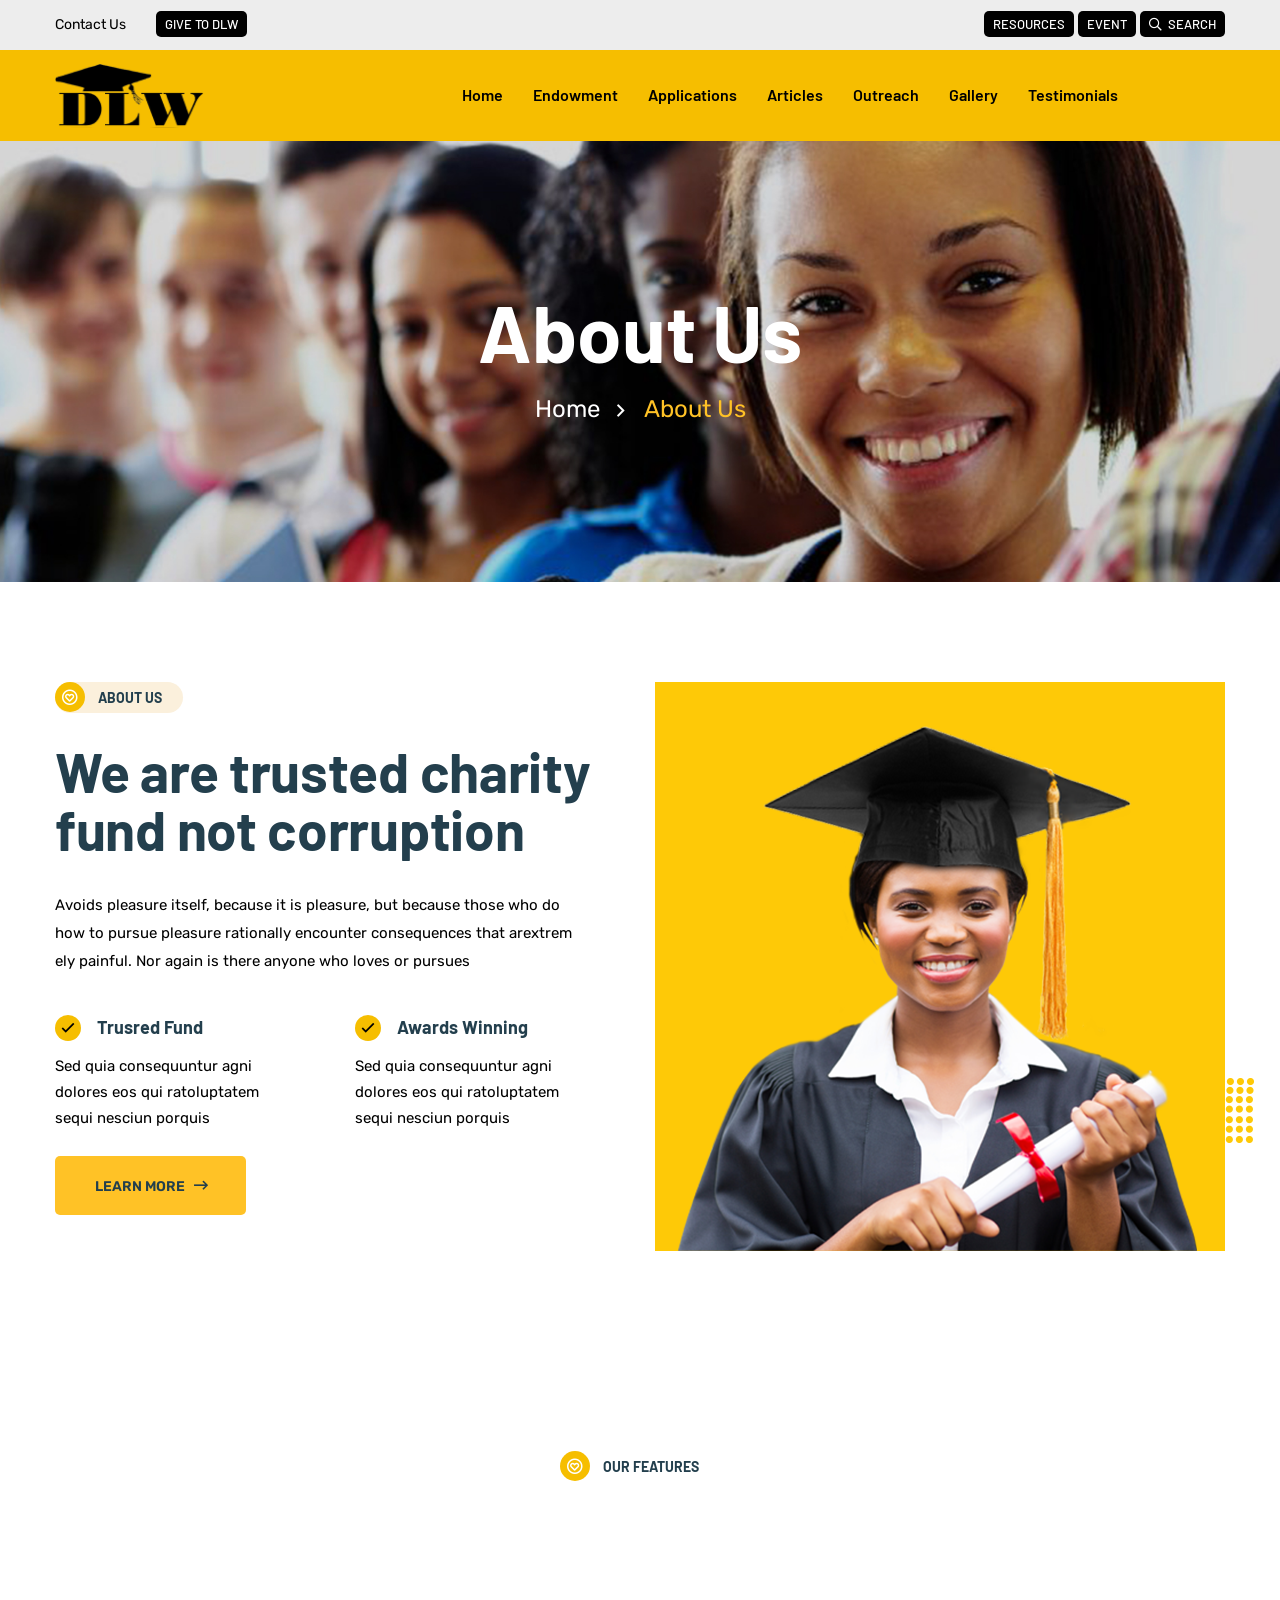
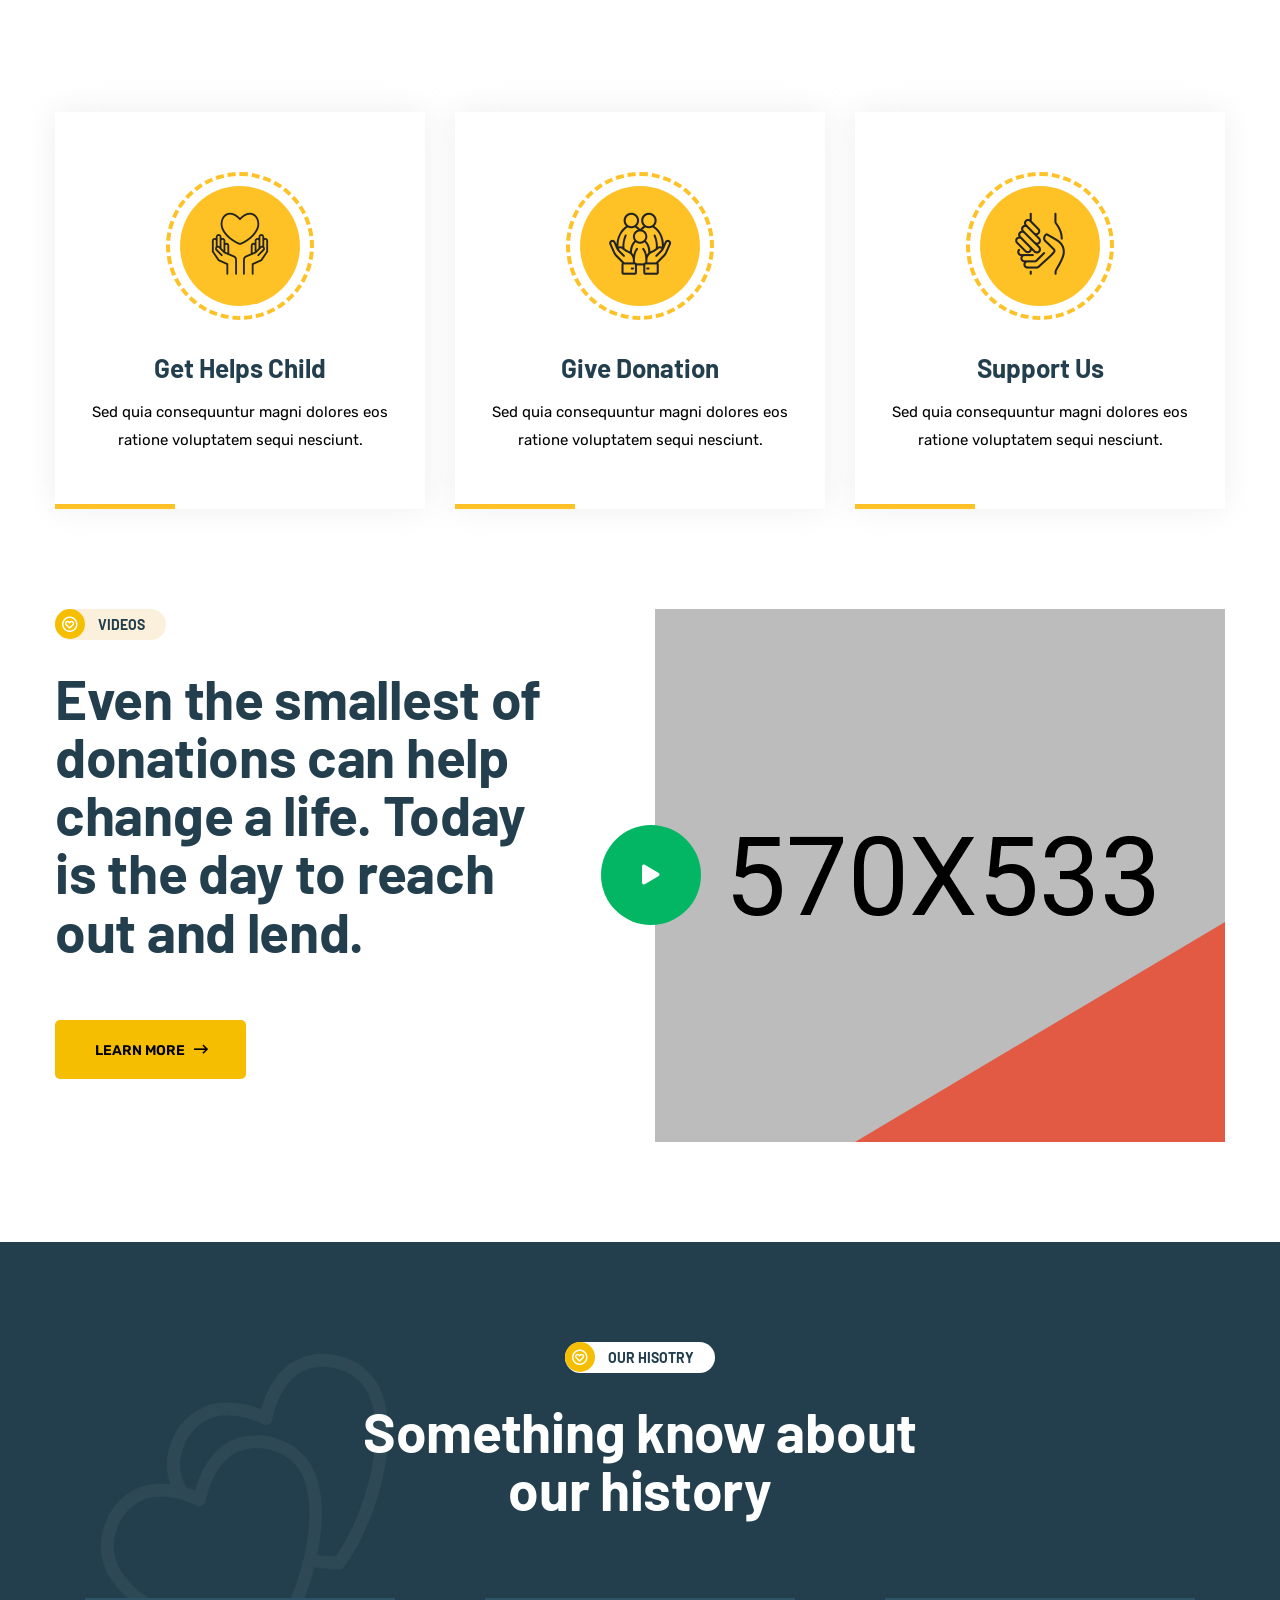
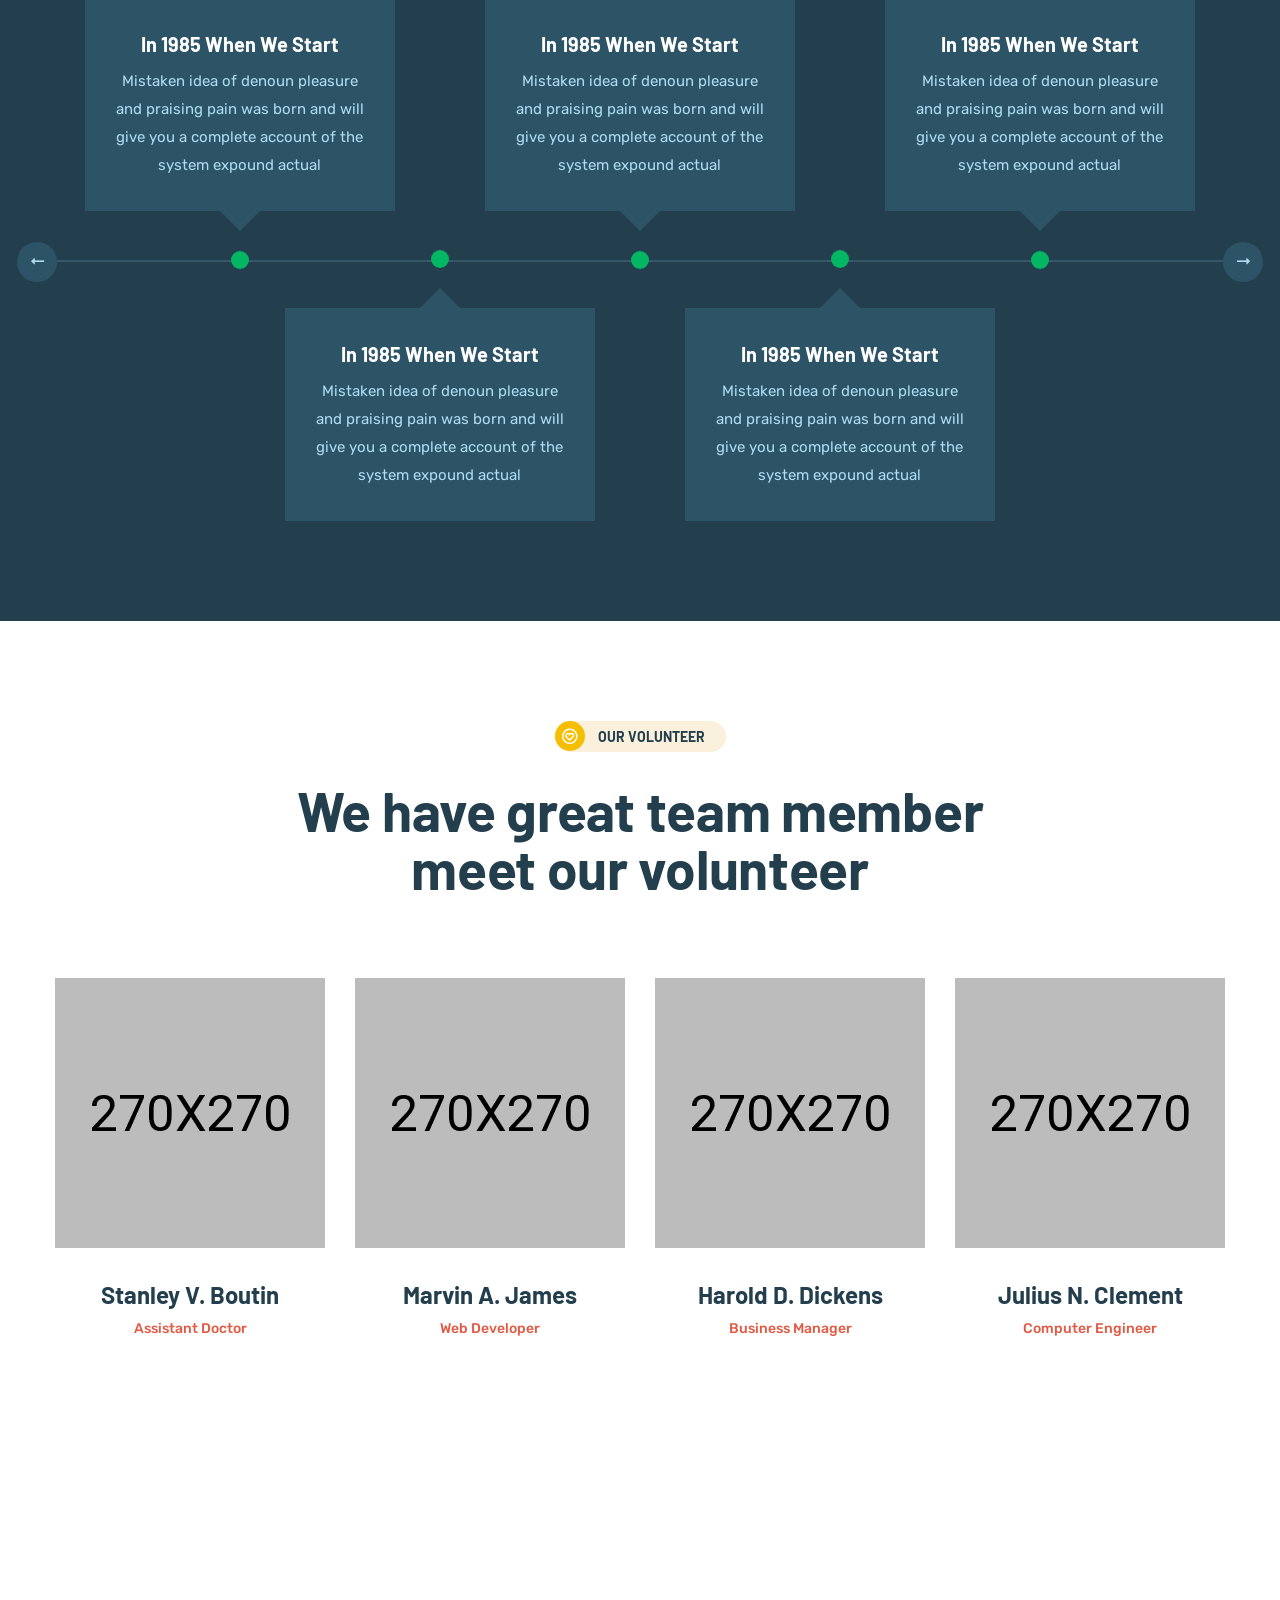
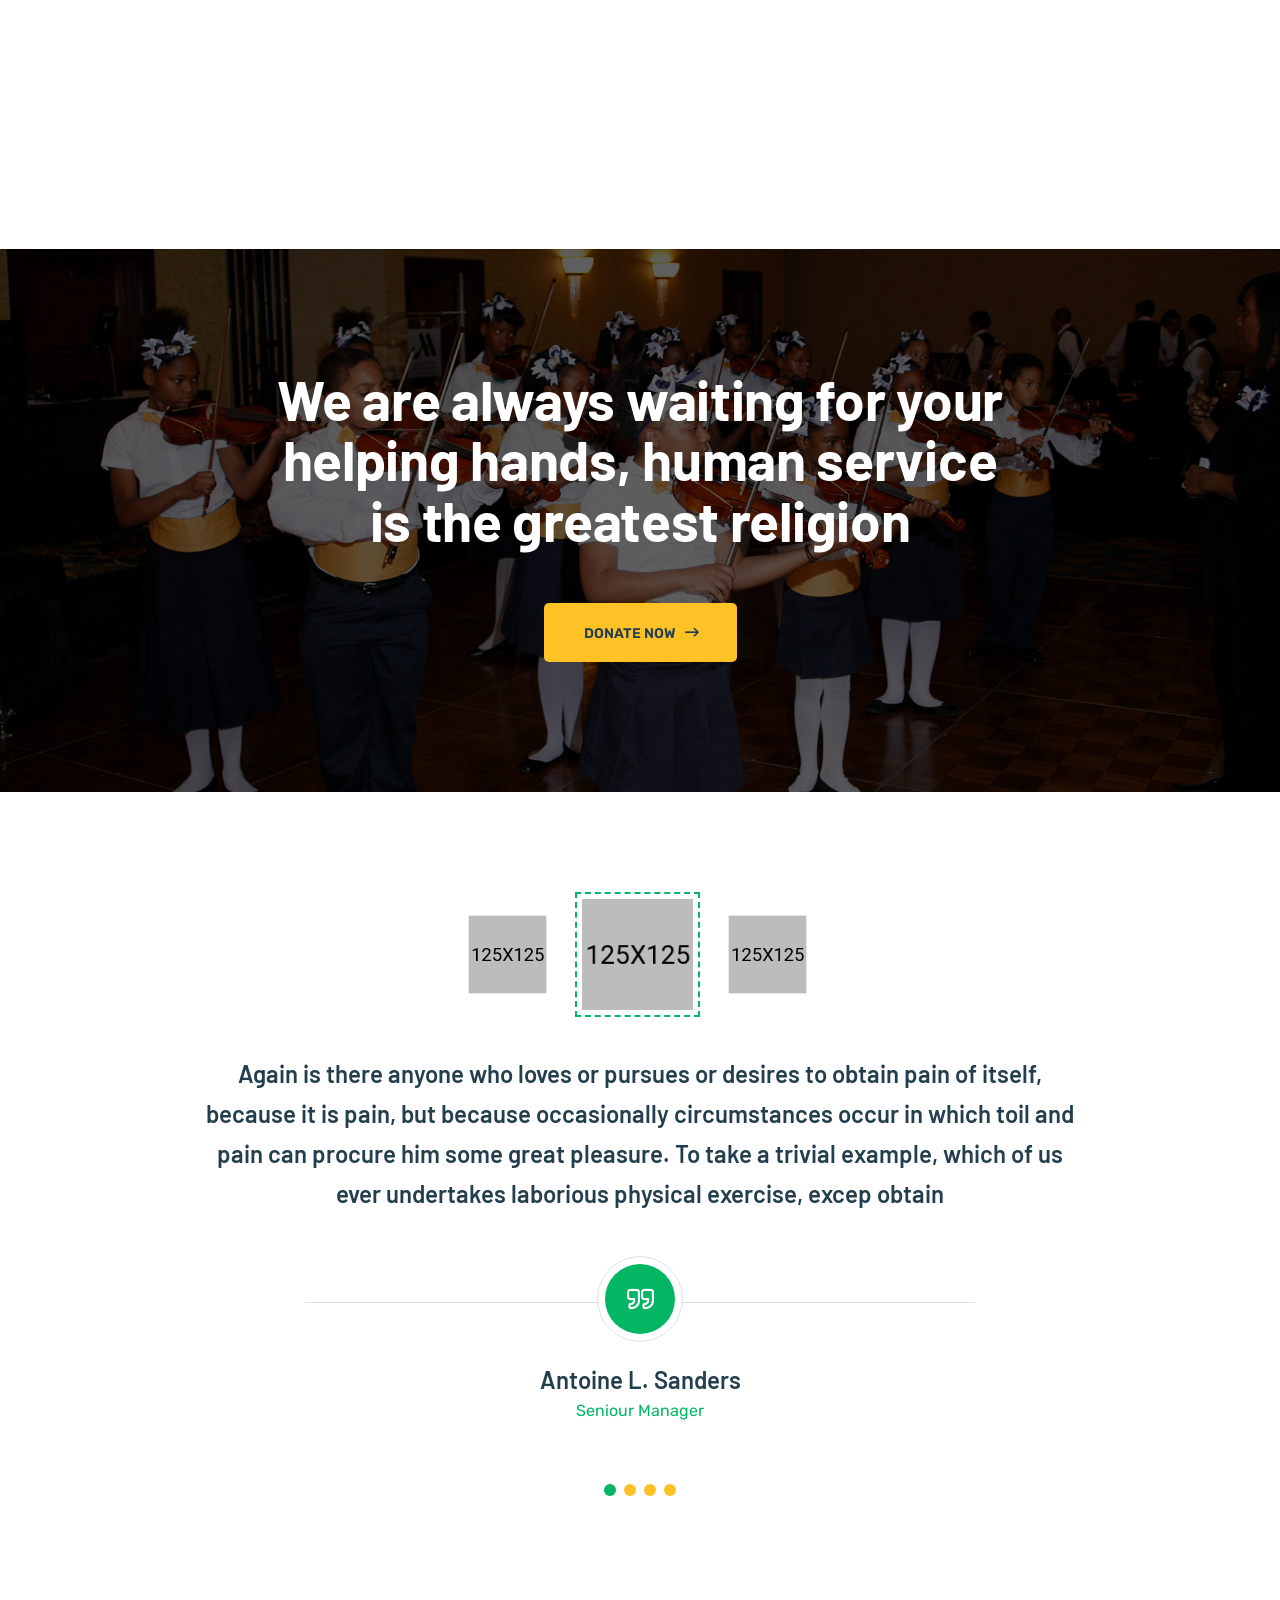
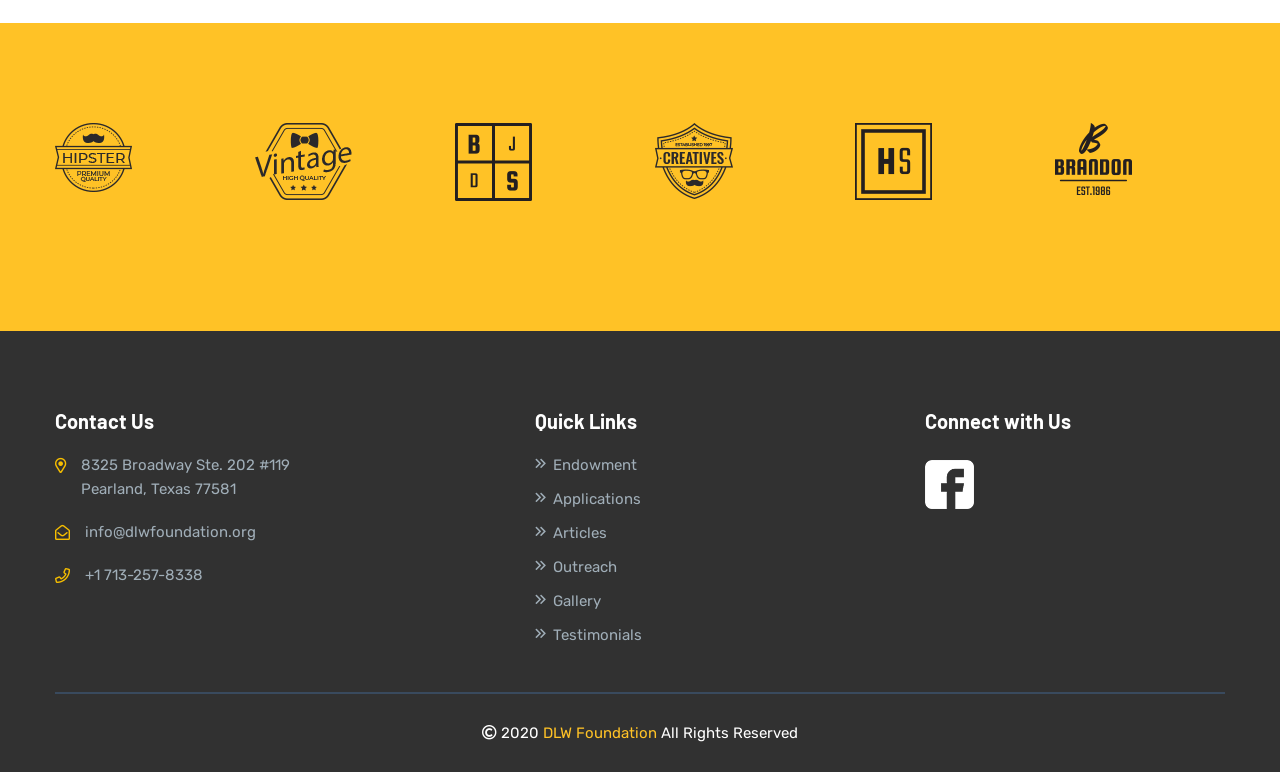
==== about-us.html @ 467f8104 "fixed the navbars and links" ====
<!doctype html>
<html class="no-js" lang="zxx">
    <head>
        <meta charset="utf-8">
        <meta http-equiv="x-ua-compatible" content="ie=edge">
        <title>Fundee - NonProfit Charity HTML5 Template</title>
        <meta name="description" content="">
        <meta name="viewport" content="width=device-width, initial-scale=1">

        <link rel="manifest" href="site.webmanifest">
		<link rel="shortcut icon" type="image/x-icon" href="assets/img/favicon.ico">
        <!-- Place favicon.ico in the root directory -->

		<!-- CSS here -->
        <link rel="stylesheet" href="assets/css/bootstrap.min.css">
        <link rel="stylesheet" href="assets/css/owl.carousel.min.css">
        <link rel="stylesheet" href="assets/css/animate.min.css">
        <link rel="stylesheet" href="assets/css/magnific-popup.css">
        <link rel="stylesheet" href="assets/css/fontawesome-all.min.css">
        <link rel="stylesheet" href="assets/css/themify-icons.css">
        <link rel="stylesheet" href="assets/css/meanmenu.css">
        <link rel="stylesheet" href="assets/css/slick.css">
        <link rel="stylesheet" href="assets/css/main.css">
        <link rel="stylesheet" href="assets/css/responsive.css">
        
          <!-- Custom CSS here -->
        <link rel="stylesheet" href="assets/css/custom.css">
    </head>
    <body>

        <!-- header-start -->
		<header>
            <div class="header-top-area black-bg">
                <div class="container">
                    <div class="row">
                        <div class="col-xl-6 col-lg-8 col-md-5 col-8 d-flex align-items-center">
                            <div class="header-top-wrapper">
                                <div class="header-info">
                                    <span class="mail-header-icon"> Contact Us</span>
                                    <div class="header-login f-right">
                                        <a href="donate.html"> Give to DLW</a>
                                    </div>
                                </div>
                            </div>
                        </div>
                        <div class="col-xl-6 col-lg-4 col-md-7 col-4">
                            <div class="header-top-right">
                                <div class="header-login f-right" id="right-top-nav" style="background: #EDEDED">
                                    <a href="faq.html"> Resources</a>
                                    <a href="events.html"> Event</a>
                                    <a href="#"><i class="far fa-search"></i> Search</a>
                                </div>
                            </div>
                        </div>
                    </div>
                </div>
            </div>
            <div id="sticky-header" class="main-menu-area green-bg">
                <div class="container">
                    <div class="row">
                        <div class="col-xl-3 col-lg-3 d-flex align-items-center">
                            <div class="logo">
                                <a href="index.html"><img src="assets/img/logo/logo-white.png" alt="" style="width: 150px"/></a>
                            </div>
                        </div>
                        <div class="col-xl-9 col-lg-9">
                            <div class="main-menu text-center">
                                <nav id="mobile-menu">
                                    <ul>
                                        <li><a href="index.html">Home</a></li>
                                        <li><a href="endowment.html">Endowment</a></li>
                                        <li><a href="application.html">Applications</a></li>
                                        <li><a href="articles.html">Articles</a></li>
                                        <li><a href="outreach.html">Outreach</a></li>
                                        <li><a href="gallery.html">Gallery</a></li>
                                        <li><a href="testimonials.html">Testimonials</a></li>
                                    </ul>
                                </nav>
                            </div>
                        </div>
                        <div class="col-12">
                            <div class="mobile-menu"></div>
                        </div>
                    </div>
                </div>
            </div>
        </header>
        <!-- header-start -->

        <main>

            <!-- breadcrumb-area-start -->
            <div class="breadcrumb-area pt-150 pb-155" style="background-image:url(assets/img/bg/bg-13.jpg)">
                <div class="container">
                    <div class="row">
                        <div class="col-xl-12">
                            <div class="breadcrumb-text text-center">
                                <h1>About Us</h1>
                                <ul class="breadcrumb-menu">
                                    <li><a href="index.html">home</a></li>
                                    <li><span>About Us</span></li>
                                </ul>
                            </div>
                        </div>
                    </div>
                </div>
            </div>
            <!-- breadcrumb-area-end -->

            <!-- about-us-area-start -->
            <div class="about-us-area pt-130 pb-100">
                <div class="container">
                    <div class="row">
                        <div class="col-xl-6 col-lg-6">
                            <div class="abbout-us-wrapper mb-30">
                                <div class="section-title mb-40">
                                    <span><i class="far fa-heart-circle"></i> about us</span>
                                    <h1>We are trusted charity fund not corruption</h1>
                                    <p class="mr-50">Avoids pleasure itself, because it is pleasure, but because those who do  how to pursue pleasure rationally encounter consequences that arextrem ely painful. Nor again is there anyone who loves or pursues</p>
                                </div>
                                <div class="row mb-25">
                                    <div class="col-xl-6 col-lg-6">
                                        <div class="about-us-text mb-30">
                                            <div class="inner-about">
                                                <div class="about-us-icon f-left">
                                                    <i class="far fa-check"></i>
                                                </div>
                                                <div class="about-us-info">
                                                    <h4>Trusred Fund</h4>
                                                </div>
                                            </div>
                                            <p>Sed quia consequuntur agni dolores eos qui ratoluptatem sequi nesciun porquis</p>
                                        </div>
                                    </div>
                                    <div class="col-xl-6 col-lg-6">
                                        <div class="about-us-text mb-30">
                                            <div class="inner-about">
                                                <div class="about-us-icon f-left">
                                                    <i class="far fa-check"></i>
                                                </div>
                                                <div class="about-us-info">
                                                    <h4>Awards Winning</h4>
                                                </div>
                                            </div>
                                            <p>Sed quia consequuntur agni dolores eos qui ratoluptatem sequi nesciun porquis</p>
                                        </div>
                                    </div>
                                </div>
                                <div class="about-button">
                                    <a class="btn" href="causes-details.html">Learn more <i class="far fa-long-arrow-right"></i></a>
                                </div>
                            </div>
                        </div>
                        <div class="col-xl-6 col-lg-6">
                            <div class="about-img mb-30 pos-rel">
                                <div class="about-img">
                                    <img src="assets/img/about/01.png" alt="">
                                    <div class="shape-img bounce-animate">
                                        <img src="assets/img/shape/shape-5.png" alt="">
                                    </div>
                                </div>
                            </div>
                        </div>
                    </div>
                </div>
            </div>
            <!-- about-us-area-end -->

            <!-- features-title-start -->
            <div class="features-title-area pt-130 pb-240" style="background-image:url(assets/img/bg/bg-09.jpg)">
                <div class="container">
                    <div class="row">
                        <div class="col-xl-8 col-lg-8 offset-lg-2 offset-xl-2">
                            <div class="section-title white-title text-center">
                                <span><i class="far fa-heart-circle"></i> our features</span>
                                <h1>Join  with us to know our project for charity peoples</h1>
                            </div>
                       </div>
                    </div>
                </div>
            </div>
            <!-- features-title-start -->

            <!-- features-area-start -->
            <div class="features-03-area pb-100">
                <div class="container">
                    <div class="row">
                        <div class="col-xl-4 col-lg-4 col-md-6">
                            <div class="features-03-wrapper text-center mb-30">
                                <div class="features-04-icon">
                                    <a href="causes-details.html"><i class="flaticon-care"></i></a>
                                 </div>
                                 <div class="features-03-text">
                                     <h3>Get Helps Child</h3>
                                     <p>Sed quia consequuntur magni dolores eos ratione voluptatem sequi nesciunt. </p>
                                 </div>
                            </div>
                        </div>
                        <div class="col-xl-4 col-lg-4 col-md-6">
                            <div class="features-03-wrapper text-center mb-30">
                                <div class="features-04-icon">
                                    <a href="causes-details.html"><i class="flaticon-icon-829141"></i></a>
                                 </div>
                                 <div class="features-03-text">
                                     <h3>Give Donation</h3>
                                     <p>Sed quia consequuntur magni dolores eos ratione voluptatem sequi nesciunt. </p>
                                 </div>
                            </div>
                        </div>
                        <div class="col-xl-4 col-lg-4 col-md-6">
                            <div class="features-03-wrapper text-center mb-30">
                                <div class="features-04-icon">
                                    <a href="causes-details.html"><i class="flaticon-icon-182480"></i></a>
                                 </div>
                                 <div class="features-03-text">
                                     <h3>Support Us</h3>
                                     <p>Sed quia consequuntur magni dolores eos ratione voluptatem sequi nesciunt. </p>
                                 </div>
                            </div>
                        </div>
                    </div>
                </div>
            </div>
            <!-- features-area-end -->

             <!-- video-area-start -->
             <div class="video-02-area pb-100">
                <div class="container">
                    <div class="row">
                        <div class="col-xl-6 col-lg-6">
                            <div class="video-02-wrapper mb-30">
                                <div class="section-title mr-80">
                                    <span><i class="far fa-heart-circle"></i> videos</span>
                                    <h1>Even the smallest of donations can help change a life. Today  is the day to reach out and lend.</h1>
                                </div>
                                <div class="vd-button mt-60">
                                    <a class="btn red-btn" href="causes-details.html">Learn more <i class="far fa-long-arrow-right"></i></a>
                                </div>
                            </div>
                        </div>
                        <div class="col-xl-6 col-lg-6">
                            <div class="video-img pos-rel">
                                <img src="assets/img/bg/01.jpg" alt="">
                                <div class="video-02-icon">
                                    <a class="popup-video play-btn-style" href="https://www.youtube.com/watch?v=LTXD6XZXc3U"><i class="fas fa-play"></i></a>
                                 </div>
                            </div>
                        </div>
                    </div>
                </div>
            </div>
            <!-- video-area-end -->

            <!-- history-area-start -->
            <div class="history-area pt-130 pb-100" style="background-image:url(assets/img/bg/bg-14.jpg)">
                <div class="container">
                    <div class="row">
                        <div class="col-xl-6 col-lg-8 offset-lg-2 offset-xl-3">
                             <div class="section-title white-title text-center mb-80">
                                 <span><i class="far fa-heart-circle"></i> Our hisotry</span>
                                 <h1>Something know about our history</h1>
                             </div>
                        </div>
                    </div>
                    <div class="row">
                        <div class="col-xl-4 col-lg-4 col-md-6">
                            <div class="history-wrapper text-center history-arrow mb-45">
                                <div class="history-text">
                                    <h4>In 1985 When We Start</h4>
                                    <p>Mistaken idea of denoun pleasure
                                        and praising pain was born and will give you a complete account of the system expound actual</p>
                                </div>
                            </div>
                        </div>
                        <div class="col-xl-4 col-lg-4 col-md-6">
                            <div class="history-wrapper text-center history-arrow mb-45">
                                <div class="history-text">
                                    <h4>In 1985 When We Start</h4>
                                    <p>Mistaken idea of denoun pleasure
                                        and praising pain was born and will give you a complete account of the system expound actual</p>
                                </div>
                            </div>
                        </div>
                        <div class="col-xl-4 col-lg-4 col-md-6 d-md-none d-lg-block">
                            <div class="history-wrapper text-center history-arrow mb-45">
                                <div class="history-text">
                                    <h4>In 1985 When We Start</h4>
                                    <p>Mistaken idea of denoun pleasure
                                        and praising pain was born and will give you a complete account of the system expound actual</p>
                                </div>
                            </div>
                        </div>
                    </div>
                    <div class="row">
                        <div class="col-12">
                            <div class="history-line"></div>
                        </div>
                    </div>
                    <div class="row">
                        <div class="col-xl-8 col-lg-8 offset-lg-2 offset-xl-2">
                            <div class="row">
                                <div class="col-xl-6 col-lg-6 col-md-6">
                                    <div class="history-wrapper text-center history-arrow-2 mt-50 mb-30">
                                        <div class="history-text">
                                            <h4>In 1985 When We Start</h4>
                                            <p>Mistaken idea of denoun pleasure
                                                and praising pain was born and will give you a complete account of the system expound actual</p>
                                        </div>
                                    </div>
                                </div>
                                <div class="col-xl-6 col-lg-6 col-md-6">
                                    <div class="history-wrapper text-center history-arrow-2 mt-50 mb-30">
                                        <div class="history-text">
                                            <h4>In 1985 When We Start</h4>
                                            <p>Mistaken idea of denoun pleasure
                                                and praising pain was born and will give you a complete account of the system expound actual</p>
                                        </div>
                                    </div>
                                </div>
                            </div>
                        </div>
                    </div>
                </div>
            </div>
            <!-- history-area-end -->

            <!-- team-area-start -->
            <div class="team-area pt-130 pb-100">
                <div class="container">
                    <div class="row">
                        <div class="col-xl-8 col-lg-8 offset-lg-2 offset-xl-2">
                             <div class="section-title text-center mb-80">
                                 <span><i class="far fa-heart-circle"></i> our volunteer</span>
                                 <h1>We have great team member meet our volunteer</h1>
                             </div>
                        </div>
                    </div>
                    <div class="row">
                        <div class="col-xl-3 col-lg-3 col-md-6">
                            <div class="team-wrapper text-center mb-30">
                                <div class="team-img">
                                    <img src="assets/img/team/01.png" alt="">
                                    <div class="team-icon">
                                        <a href="#" tabindex="0"><i class="fab fa-facebook-f"></i></a>
                                        <a href="#" tabindex="0"><i class="fab fa-twitter"></i></a>
                                        <a href="#" tabindex="0"><i class="fab fa-instagram"></i></a>
                                        <a href="#" tabindex="0"><i class="fab fa-google"></i></a>
                                    </div>
                                </div>
                                <div class="team-text">
                                    <h3>Stanley V. Boutin</h3>
                                    <span>Assistant Doctor</span>
                                </div>
                            </div>
                        </div>
                        <div class="col-xl-3 col-lg-3 col-md-6">
                            <div class="team-wrapper text-center mb-30">
                                <div class="team-img">
                                    <img src="assets/img/team/02.png" alt="">
                                    <div class="team-icon">
                                        <a href="#" tabindex="0"><i class="fab fa-facebook-f"></i></a>
                                        <a href="#" tabindex="0"><i class="fab fa-twitter"></i></a>
                                        <a href="#" tabindex="0"><i class="fab fa-instagram"></i></a>
                                        <a href="#" tabindex="0"><i class="fab fa-google"></i></a>
                                    </div>
                                </div>
                                <div class="team-text">
                                    <h3>Marvin A. James</h3>
                                    <span>Web Developer</span>
                                </div>
                            </div>
                        </div>
                        <div class="col-xl-3 col-lg-3 col-md-6">
                            <div class="team-wrapper text-center mb-30">
                                <div class="team-img">
                                    <img src="assets/img/team/03.png" alt="">
                                    <div class="team-icon">
                                        <a href="#" tabindex="0"><i class="fab fa-facebook-f"></i></a>
                                        <a href="#" tabindex="0"><i class="fab fa-twitter"></i></a>
                                        <a href="#" tabindex="0"><i class="fab fa-instagram"></i></a>
                                        <a href="#" tabindex="0"><i class="fab fa-google"></i></a>
                                    </div>
                                </div>
                                <div class="team-text">
                                    <h3>Harold D. Dickens</h3>
                                    <span>Business Manager</span>
                                </div>
                            </div>
                        </div>
                        <div class="col-xl-3 col-lg-3 col-md-6">
                            <div class="team-wrapper text-center mb-30">
                                <div class="team-img">
                                    <img src="assets/img/team/04.png" alt="">
                                    <div class="team-icon">
                                        <a href="#" tabindex="0"><i class="fab fa-facebook-f"></i></a>
                                        <a href="#" tabindex="0"><i class="fab fa-twitter"></i></a>
                                        <a href="#" tabindex="0"><i class="fab fa-instagram"></i></a>
                                        <a href="#" tabindex="0"><i class="fab fa-google"></i></a>
                                    </div>
                                </div>
                                <div class="team-text">
                                    <h3>Julius N. Clement</h3>
                                    <span>Computer Engineer</span>
                                </div>
                            </div>
                        </div>
                    </div>
                </div>
            </div>
            <!-- team-area-end -->

            <!-- counter-area-start -->
            <div class="counter-area pt-125 pb-95" style="background-image:url(assets/img/bg/bg-06.jpg)">
                <div class="container">
                    <div class="row">
                        <div class="col-xl-3 col-lg-3 col-md-6">
                            <div class="counter-wrapper counter-02-wrapper text-center mb-30">
                                <div class="counter-icon">
                                    <i class="flaticon-heart"></i>
                                </div>
                                <div class="counter-text">
                                    <h1 class="counter">6398</h1>
                                    <span>Project Complate</span>
                                </div>
                            </div>
                        </div>
                        <div class="col-xl-3 col-lg-3 col-md-6">
                            <div class="counter-wrapper counter-02-wrapper text-center mb-30">
                                <div class="counter-icon">
                                    <i class="flaticon-handicap"></i>
                                </div>
                                <div class="counter-text">
                                    <h1 class="counter">2563</h1>
                                    <span>Exclusive Volunteer</span>
                                </div>
                            </div>
                        </div>
                        <div class="col-xl-3 col-lg-3 col-md-6">
                            <div class="counter-wrapper counter-02-wrapper text-center mb-30">
                                <div class="counter-icon">
                                    <i class="flaticon-donation"></i>
                                </div>
                                <div class="counter-text">
                                    <h1 class="counter">8562</h1>
                                    <span>Awrads Winning</span>
                                </div>
                            </div>
                        </div>
                        <div class="col-xl-3 col-lg-3 col-md-6">
                            <div class="counter-wrapper counter-02-wrapper text-center mb-30">
                                <div class="counter-icon">
                                    <i class="flaticon-donation-1"></i>
                                </div>
                                <div class="counter-text">
                                    <h1 class="counter">9653</h1>
                                    <span>Donations</span>
                                </div>
                            </div>
                        </div>
                    </div>
                </div>
            </div>
            <!-- counter-area-end -->

            <!-- cta-area-start -->
            <div class="cta-area pt-120 pb-130" style="background-image:url(assets/img/bg/bg-02.jpg)">
                <div class="container">
                    <div class="row">
                        <div class="col-xl-8 col-lg-8 offset-lg-2 offset-xl-2">
                            <div class="cta-02-wrapper text-center">
                                <div class="cta-content">
                                    <h1>We are always waiting for your helping hands, human service
                                        is the greatest religion
                                        </h1>
                                    <div class="cta-button">
                                        <a class="btn" href="causes-details.html">donate now <i class="far fa-long-arrow-right"></i></a>
                                    </div>
                                </div>
                            </div>
                        </div>
                    </div>
                </div>
            </div>
            <!-- cta-area-end -->

            <!-- testimonial-area -->
            <div class="testimonial-area pt-130 pb-200 fix">
                <div class="container">
                    <div class="row">
                        <div class="col-xl-10 offset-xl-1">
                            <div class="testimonial-nav">
                                <div class="testimonial-thumb">
                                    <img src="assets/img/testimonial/03.png" alt="">
                                </div>
                                <div class="testimonial-thumb">
                                    <img src="assets/img/testimonial/01.png" alt="">
                                </div>
                                <div class="testimonial-thumb">
                                    <img src="assets/img/testimonial/02.png" alt="">
                                </div>
                                <div class="testimonial-thumb">
                                    <img src="assets/img/testimonial/04.png" alt="">
                                </div>
                            </div>
                            <div class="testimonia-item-active">
                                <div class="testimonial-item text-center">
                                    <p>Again is there anyone who loves or pursues or desires to obtain pain of itself, because it is pain, but because occasionally circumstances occur in which toil and pain can procure him some great pleasure. To take a trivial example, which of us ever undertakes laborious physical exercise, excep obtain</p>
                                    <div class="testimonial-icon">
                                        <div class="test-icon">
                                            <i class="far fa-quote-right"></i>
                                        </div>
                                    </div>
                                    <div class="designation">
                                        <h3>Antoine L. Sanders</h3>
                                        <span>Seniour Manager</span>
                                    </div>
                                </div>
                                <div class="testimonial-item text-center">
                                    <p>Again is there anyone who loves or pursues or desires to obtain pain of itself, because it is pain, but because occasionally circumstances occur in which toil and pain can procure him some great pleasure. To take a example trivial, which of us ever undertakes laborious physical exercise, excep obtain</p>
                                    <div class="testimonial-icon">
                                        <div class="test-icon">
                                            <i class="far fa-quote-right"></i>
                                        </div>
                                    </div>
                                    <div class="designation">
                                        <h3>Jon Doe</h3>
                                        <span>CEO DeerCreative</span>
                                    </div>
                                </div>
                                <div class="testimonial-item text-center">
                                    <p>Again is there anyone who loves or pursues or desires to obtain pain of itself, To take a trivial example, because it is pain, but because occasionally circumstances occur in which toil and pain can procure him some great pleasure. which of us ever undertakes laborious physical exercise, excep obtain</p>
                                    <div class="testimonial-icon">
                                        <div class="test-icon">
                                            <i class="far fa-quote-right"></i>
                                        </div>
                                    </div>
                                    <div class="designation">
                                        <h3>Sonika D. Silva</h3>
                                        <span>web designer</span>
                                    </div>
                                </div>
                                <div class="testimonial-item text-center">
                                    <p>Again is there anyone who loves or pursues or desires to obtain pain of itself, because it is pain, but because occasionally circumstances occur in which toil and pain can procure him some great pleasure. To take a trivial example, which of us ever undertakes laborious physical exercise, excep obtain</p>
                                    <div class="testimonial-icon">
                                        <div class="test-icon">
                                            <i class="far fa-quote-right"></i>
                                        </div>
                                    </div>
                                    <div class="designation">
                                        <h3>Antoine L. Sanders</h3>
                                        <span>Seniour Manager</span>
                                    </div>
                                </div>
                            </div>
                        </div>
                    </div>
                </div>
            </div>
            <!-- testimonial-area-end -->

            <!-- brand-area-start -->
            <div class="brand-02-area theme-bg pb-130 pt-130">
                <div class="container">
                    <div class="row brand-2-active">
                        <div class="col-xl-12">
                            <div class="brand-img text-center">
                                <img src="assets/img/brand/01.png" alt="" />
                            </div>
                        </div>
                        <div class="col-xl-12">
                            <div class="brand-img text-center">
                                <img src="assets/img/brand/02.png" alt="" />
                            </div>
                        </div>
                        <div class="col-xl-12">
                            <div class="brand-img text-center">
                                    <img src="assets/img/brand/03.png" alt="" />
                            </div>
                        </div>
                        <div class="col-xl-12">
                            <div class="brand-img text-center">
                                    <img src="assets/img/brand/04.png" alt="" />
                            </div>
                        </div>
                        <div class="col-xl-12">
                            <div class="brand-img text-center">
                                <img src="assets/img/brand/05.png" alt="" />
                            </div>
                        </div>
                        <div class="col-xl-12">
                            <div class="brand-img text-center">
                                <img src="assets/img/brand/06.png" alt="" />
                            </div>
                        </div>
                        <div class="col-xl-12">
                            <div class="brand-img text-center">
                                <img src="assets/img/brand/01.png" alt="" />
                            </div>
                        </div>
                        <div class="col-xl-12">
                            <div class="brand-img text-center">
                                <img src="assets/img/brand/02.png" alt="" />
                            </div>
                        </div>
                        <div class="col-xl-12">
                            <div class="brand-img text-center">
                                <img src="assets/img/brand/03.png" alt="" />
                            </div>
                        </div>
                        <div class="col-xl-12">
                            <div class="brand-img text-center">
                                <img src="assets/img/brand/04.png" alt="" />
                            </div>
                        </div>
                        <div class="col-xl-12">
                            <div class="brand-img text-center">
                                <img src="assets/img/brand/05.png" alt="" />
                            </div>
                        </div>
                        <div class="col-xl-12">
                            <div class="brand-img text-center">
                                <img src="assets/img/brand/06.png" alt="" />
                            </div>
                        </div>
                    </div>
                </div>
            </div>
            <!-- brand-area-end -->


        </main>

       <!-- footer-area-start -->
        <footer>
            <div class="footer-middle-area pt-80 pb-25" style="background-image:url(assets/img/bg/bg-05.jpg)">
                <div class="container">
                    <div class="row">
                        <div class="col-xl-4 col-lg-4 col-md-6">
                            <div class="footer-wrapper mb-30">
                                <h3 class="footer-title">Contact Us</h3>
                                <ul class="contact-link">
                                    <li>
                                        <div class="contact-address-icon">
                                            <i class="far fa-map-marker-alt"></i>

                                        </div>
                                        <div class="contact-address-text">
                                            <span>8325 Broadway Ste. 202 #119 <br>Pearland, Texas 77581</span>
                                        </div>
                                    </li>
                                    <li>
                                        <div class="contact-address-icon">
                                            <i class="far fa-envelope-open"></i>
                                        </div>
                                        <div class="contact-address-text">
                                            <span>info@dlwfoundation.org</span>
                                        </div>
                                    </li>
                                    <li>
                                        <div class="contact-address-icon">
                                            <i class="far fa-phone"></i>
                                        </div>
                                        <div class="contact-address-text">
                                            <span>+1 713-257-8338</span>
                                        </div>
                                    </li>
                                </ul>
                            </div>
                        </div>
                        <div class="col-xl-4 col-lg-4 col-md-6">
                            <div class="footer-wrapper pl-80 mb-30">
                                <h3 class="footer-title">Quick Links</h3>
                                <div class="footer-link">
                                    <ul>
                                        <li><a href="endowment.html">Endowment</a></li>
                                        <li><a href="application.html">Applications</a></li>
                                        <li><a href="articles.html">Articles</a></li>
                                        <li><a href="outreach.html">Outreach</a></li>
                                        <li><a href="gallery.html">Gallery</a></li>
                                        <li><a href="testimonials.html">Testimonials</a></li>
                                    </ul>
                                </div>
                            </div>
                        </div>
                        <div class="col-xl-4 col-lg-4 col-md-6">
                            <div class="footer-wrapper pl-70 mb-30">
                                <h3 class="footer-title">Connect with Us</h3>
                                <ul class="footer-2-img">
                                    <li><a href="https://www.facebook.com/dlwfoundation/" target="_blank"><img alt="" src="assets/img/instagram/01.png"> </a> </li>
                                </ul>
                            </div>
                        </div>
                    </div>
                    <div class="footer-bottom-area pt-25 mt-45">
                        <div class="row">
                            <div class="col-xl-12">
                                <div class="copyright text-center">
                                    <p><i class="far fa-copyright"></i> 2020 <a href="#">DLW Foundation</a> All Rights Reserved</p>
                                </div>
                            </div>
                        </div>
                    </div>
                </div>
            </div>
        </footer>
        <!-- footer-area-end -->





		<!-- JS here -->
        <script src="assets/js/vendor/modernizr-3.5.0.min.js"></script>
        <script src="assets/js/vendor/jquery-1.12.4.min.js"></script>
        <script src="assets/js/popper.min.js"></script>
        <script src="assets/js/bootstrap.min.js"></script>
        <script src="assets/js/owl.carousel.min.js"></script>
        <script src="assets/js/isotope.pkgd.min.js"></script>
        <script src="assets/js/slick.min.js"></script>
        <script src="assets/js/jquery.meanmenu.min.js"></script>
        <script src="assets/js/ajax-form.js"></script>
        <script src="assets/js/wow.min.js"></script>
        <script src="assets/js/jquery.scrollUp.min.js"></script>
        <script src="assets/js/jquery.counterup.min.js"></script>
        <script src="assets/js/waypoints.min.js"></script>
        <script src="assets/js/imagesloaded.pkgd.min.js"></script>
        <script src="assets/js/jquery.knob.js"></script>
        <script src="assets/js/jquery.appear.js"></script>
        <script src="assets/js/jquery.magnific-popup.min.js"></script>
        <script src="assets/js/plugins.js"></script>
        <script src="assets/js/main.js"></script>

    </body>
</html>
---- assets/css/themify-icons.css ----
@font-face {
	font-family: 'themify';
	src:url('../fonts/themify.eot?-fvbane');
	src:url('../fonts/themify.eot?#iefix-fvbane') format('embedded-opentype'),
		url('../fonts/themify.woff?-fvbane') format('woff'),
		url('../fonts/themify.ttf?-fvbane') format('truetype'),
		url('../fonts/themify.svg?-fvbane#themify') format('svg');
	font-weight: normal;
	font-style: normal;
}

[class^="ti-"], [class*=" ti-"] {
	font-family: 'themify';
	speak: none;
	font-style: normal;
	font-weight: normal;
	font-variant: normal;
	text-transform: none;
	line-height: 1;

	/* Better Font Rendering =========== */
	-webkit-font-smoothing: antialiased;
	-moz-osx-font-smoothing: grayscale;
}

.ti-wand:before {
	content: "\e600";
}
.ti-volume:before {
	content: "\e601";
}
.ti-user:before {
	content: "\e602";
}
.ti-unlock:before {
	content: "\e603";
}
.ti-unlink:before {
	content: "\e604";
}
.ti-trash:before {
	content: "\e605";
}
.ti-thought:before {
	content: "\e606";
}
.ti-target:before {
	content: "\e607";
}
.ti-tag:before {
	content: "\e608";
}
.ti-tablet:before {
	content: "\e609";
}
.ti-star:before {
	content: "\e60a";
}
.ti-spray:before {
	content: "\e60b";
}
.ti-signal:before {
	content: "\e60c";
}
.ti-shopping-cart:before {
	content: "\e60d";
}
.ti-shopping-cart-full:before {
	content: "\e60e";
}
.ti-settings:before {
	content: "\e60f";
}
.ti-search:before {
	content: "\e610";
}
.ti-zoom-in:before {
	content: "\e611";
}
.ti-zoom-out:before {
	content: "\e612";
}
.ti-cut:before {
	content: "\e613";
}
.ti-ruler:before {
	content: "\e614";
}
.ti-ruler-pencil:before {
	content: "\e615";
}
.ti-ruler-alt:before {
	content: "\e616";
}
.ti-bookmark:before {
	content: "\e617";
}
.ti-bookmark-alt:before {
	content: "\e618";
}
.ti-reload:before {
	content: "\e619";
}
.ti-plus:before {
	content: "\e61a";
}
.ti-pin:before {
	content: "\e61b";
}
.ti-pencil:before {
	content: "\e61c";
}
.ti-pencil-alt:before {
	content: "\e61d";
}
.ti-paint-roller:before {
	content: "\e61e";
}
.ti-paint-bucket:before {
	content: "\e61f";
}
.ti-na:before {
	content: "\e620";
}
.ti-mobile:before {
	content: "\e621";
}
.ti-minus:before {
	content: "\e622";
}
.ti-medall:before {
	content: "\e623";
}
.ti-medall-alt:before {
	content: "\e624";
}
.ti-marker:before {
	content: "\e625";
}
.ti-marker-alt:before {
	content: "\e626";
}
.ti-arrow-up:before {
	content: "\e627";
}
.ti-arrow-right:before {
	content: "\e628";
}
.ti-arrow-left:before {
	content: "\e629";
}
.ti-arrow-down:before {
	content: "\e62a";
}
.ti-lock:before {
	content: "\e62b";
}
.ti-location-arrow:before {
	content: "\e62c";
}
.ti-link:before {
	content: "\e62d";
}
.ti-layout:before {
	content: "\e62e";
}
.ti-layers:before {
	content: "\e62f";
}
.ti-layers-alt:before {
	content: "\e630";
}
.ti-key:before {
	content: "\e631";
}
.ti-import:before {
	content: "\e632";
}
.ti-image:before {
	content: "\e633";
}
.ti-heart:before {
	content: "\e634";
}
.ti-heart-broken:before {
	content: "\e635";
}
.ti-hand-stop:before {
	content: "\e636";
}
.ti-hand-open:before {
	content: "\e637";
}
.ti-hand-drag:before {
	content: "\e638";
}
.ti-folder:before {
	content: "\e639";
}
.ti-flag:before {
	content: "\e63a";
}
.ti-flag-alt:before {
	content: "\e63b";
}
.ti-flag-alt-2:before {
	content: "\e63c";
}
.ti-eye:before {
	content: "\e63d";
}
.ti-export:before {
	content: "\e63e";
}
.ti-exchange-vertical:before {
	content: "\e63f";
}
.ti-desktop:before {
	content: "\e640";
}
.ti-cup:before {
	content: "\e641";
}
.ti-crown:before {
	content: "\e642";
}
.ti-comments:before {
	content: "\e643";
}
.ti-comment:before {
	content: "\e644";
}
.ti-comment-alt:before {
	content: "\e645";
}
.ti-close:before {
	content: "\e646";
}
.ti-clip:before {
	content: "\e647";
}
.ti-angle-up:before {
	content: "\e648";
}
.ti-angle-right:before {
	content: "\e649";
}
.ti-angle-left:before {
	content: "\e64a";
}
.ti-angle-down:before {
	content: "\e64b";
}
.ti-check:before {
	content: "\e64c";
}
.ti-check-box:before {
	content: "\e64d";
}
.ti-camera:before {
	content: "\e64e";
}
.ti-announcement:before {
	content: "\e64f";
}
.ti-brush:before {
	content: "\e650";
}
.ti-briefcase:before {
	content: "\e651";
}
.ti-bolt:before {
	content: "\e652";
}
.ti-bolt-alt:before {
	content: "\e653";
}
.ti-blackboard:before {
	content: "\e654";
}
.ti-bag:before {
	content: "\e655";
}
.ti-move:before {
	content: "\e656";
}
.ti-arrows-vertical:before {
	content: "\e657";
}
.ti-arrows-horizontal:before {
	content: "\e658";
}
.ti-fullscreen:before {
	content: "\e659";
}
.ti-arrow-top-right:before {
	content: "\e65a";
}
.ti-arrow-top-left:before {
	content: "\e65b";
}
.ti-arrow-circle-up:before {
	content: "\e65c";
}
.ti-arrow-circle-right:before {
	content: "\e65d";
}
.ti-arrow-circle-left:before {
	content: "\e65e";
}
.ti-arrow-circle-down:before {
	content: "\e65f";
}
.ti-angle-double-up:before {
	content: "\e660";
}
.ti-angle-double-right:before {
	content: "\e661";
}
.ti-angle-double-left:before {
	content: "\e662";
}
.ti-angle-double-down:before {
	content: "\e663";
}
.ti-zip:before {
	content: "\e664";
}
.ti-world:before {
	content: "\e665";
}
.ti-wheelchair:before {
	content: "\e666";
}
.ti-view-list:before {
	content: "\e667";
}
.ti-view-list-alt:before {
	content: "\e668";
}
.ti-view-grid:before {
	content: "\e669";
}
.ti-uppercase:before {
	content: "\e66a";
}
.ti-upload:before {
	content: "\e66b";
}
.ti-underline:before {
	content: "\e66c";
}
.ti-truck:before {
	content: "\e66d";
}
.ti-timer:before {
	content: "\e66e";
}
.ti-ticket:before {
	content: "\e66f";
}
.ti-thumb-up:before {
	content: "\e670";
}
.ti-thumb-down:before {
	content: "\e671";
}
.ti-text:before {
	content: "\e672";
}
.ti-stats-up:before {
	content: "\e673";
}
.ti-stats-down:before {
	content: "\e674";
}
.ti-split-v:before {
	content: "\e675";
}
.ti-split-h:before {
	content: "\e676";
}
.ti-smallcap:before {
	content: "\e677";
}
.ti-shine:before {
	content: "\e678";
}
.ti-shift-right:before {
	content: "\e679";
}
.ti-shift-left:before {
	content: "\e67a";
}
.ti-shield:before {
	content: "\e67b";
}
.ti-notepad:before {
	content: "\e67c";
}
.ti-server:before {
	content: "\e67d";
}
.ti-quote-right:before {
	content: "\e67e";
}
.ti-quote-left:before {
	content: "\e67f";
}
.ti-pulse:before {
	content: "\e680";
}
.ti-printer:before {
	content: "\e681";
}
.ti-power-off:before {
	content: "\e682";
}
.ti-plug:before {
	content: "\e683";
}
.ti-pie-chart:before {
	content: "\e684";
}
.ti-paragraph:before {
	content: "\e685";
}
.ti-panel:before {
	content: "\e686";
}
.ti-package:before {
	content: "\e687";
}
.ti-music:before {
	content: "\e688";
}
.ti-music-alt:before {
	content: "\e689";
}
.ti-mouse:before {
	content: "\e68a";
}
.ti-mouse-alt:before {
	content: "\e68b";
}
.ti-money:before {
	content: "\e68c";
}
.ti-microphone:before {
	content: "\e68d";
}
.ti-menu:before {
	content: "\e68e";
}
.ti-menu-alt:before {
	content: "\e68f";
}
.ti-map:before {
	content: "\e690";
}
.ti-map-alt:before {
	content: "\e691";
}
.ti-loop:before {
	content: "\e692";
}
.ti-location-pin:before {
	content: "\e693";
}
.ti-list:before {
	content: "\e694";
}
.ti-light-bulb:before {
	content: "\e695";
}
.ti-Italic:before {
	content: "\e696";
}
.ti-info:before {
	content: "\e697";
}
.ti-infinite:before {
	content: "\e698";
}
.ti-id-badge:before {
	content: "\e699";
}
.ti-hummer:before {
	content: "\e69a";
}
.ti-home:before {
	content: "\e69b";
}
.ti-help:before {
	content: "\e69c";
}
.ti-headphone:before {
	content: "\e69d";
}
.ti-harddrives:before {
	content: "\e69e";
}
.ti-harddrive:before {
	content: "\e69f";
}
.ti-gift:before {
	content: "\e6a0";
}
.ti-game:before {
	content: "\e6a1";
}
.ti-filter:before {
	content: "\e6a2";
}
.ti-files:before {
	content: "\e6a3";
}
.ti-file:before {
	content: "\e6a4";
}
.ti-eraser:before {
	content: "\e6a5";
}
.ti-envelope:before {
	content: "\e6a6";
}
.ti-download:before {
	content: "\e6a7";
}
.ti-direction:before {
	content: "\e6a8";
}
.ti-direction-alt:before {
	content: "\e6a9";
}
.ti-dashboard:before {
	content: "\e6aa";
}
.ti-control-stop:before {
	content: "\e6ab";
}
.ti-control-shuffle:before {
	content: "\e6ac";
}
.ti-control-play:before {
	content: "\e6ad";
}
.ti-control-pause:before {
	content: "\e6ae";
}
.ti-control-forward:before {
	content: "\e6af";
}
.ti-control-backward:before {
	content: "\e6b0";
}
.ti-cloud:before {
	content: "\e6b1";
}
.ti-cloud-up:before {
	content: "\e6b2";
}
.ti-cloud-down:before {
	content: "\e6b3";
}
.ti-clipboard:before {
	content: "\e6b4";
}
.ti-car:before {
	content: "\e6b5";
}
.ti-calendar:before {
	content: "\e6b6";
}
.ti-book:before {
	content: "\e6b7";
}
.ti-bell:before {
	content: "\e6b8";
}
.ti-basketball:before {
	content: "\e6b9";
}
.ti-bar-chart:before {
	content: "\e6ba";
}
.ti-bar-chart-alt:before {
	content: "\e6bb";
}
.ti-back-right:before {
	content: "\e6bc";
}
.ti-back-left:before {
	content: "\e6bd";
}
.ti-arrows-corner:before {
	content: "\e6be";
}
.ti-archive:before {
	content: "\e6bf";
}
.ti-anchor:before {
	content: "\e6c0";
}
.ti-align-right:before {
	content: "\e6c1";
}
.ti-align-left:before {
	content: "\e6c2";
}
.ti-align-justify:before {
	content: "\e6c3";
}
.ti-align-center:before {
	content: "\e6c4";
}
.ti-alert:before {
	content: "\e6c5";
}
.ti-alarm-clock:before {
	content: "\e6c6";
}
.ti-agenda:before {
	content: "\e6c7";
}
.ti-write:before {
	content: "\e6c8";
}
.ti-window:before {
	content: "\e6c9";
}
.ti-widgetized:before {
	content: "\e6ca";
}
.ti-widget:before {
	content: "\e6cb";
}
.ti-widget-alt:before {
	content: "\e6cc";
}
.ti-wallet:before {
	content: "\e6cd";
}
.ti-video-clapper:before {
	content: "\e6ce";
}
.ti-video-camera:before {
	content: "\e6cf";
}
.ti-vector:before {
	content: "\e6d0";
}
.ti-themify-logo:before {
	content: "\e6d1";
}
.ti-themify-favicon:before {
	content: "\e6d2";
}
.ti-themify-favicon-alt:before {
	content: "\e6d3";
}
.ti-support:before {
	content: "\e6d4";
}
.ti-stamp:before {
	content: "\e6d5";
}
.ti-split-v-alt:before {
	content: "\e6d6";
}
.ti-slice:before {
	content: "\e6d7";
}
.ti-shortcode:before {
	content: "\e6d8";
}
.ti-shift-right-alt:before {
	content: "\e6d9";
}
.ti-shift-left-alt:before {
	content: "\e6da";
}
.ti-ruler-alt-2:before {
	content: "\e6db";
}
.ti-receipt:before {
	content: "\e6dc";
}
.ti-pin2:before {
	content: "\e6dd";
}
.ti-pin-alt:before {
	content: "\e6de";
}
.ti-pencil-alt2:before {
	content: "\e6df";
}
.ti-palette:before {
	content: "\e6e0";
}
.ti-more:before {
	content: "\e6e1";
}
.ti-more-alt:before {
	content: "\e6e2";
}
.ti-microphone-alt:before {
	content: "\e6e3";
}
.ti-magnet:before {
	content: "\e6e4";
}
.ti-line-double:before {
	content: "\e6e5";
}
.ti-line-dotted:before {
	content: "\e6e6";
}
.ti-line-dashed:before {
	content: "\e6e7";
}
.ti-layout-width-full:before {
	content: "\e6e8";
}
.ti-layout-width-default:before {
	content: "\e6e9";
}
.ti-layout-width-default-alt:before {
	content: "\e6ea";
}
.ti-layout-tab:before {
	content: "\e6eb";
}
.ti-layout-tab-window:before {
	content: "\e6ec";
}
.ti-layout-tab-v:before {
	content: "\e6ed";
}
.ti-layout-tab-min:before {
	content: "\e6ee";
}
.ti-layout-slider:before {
	content: "\e6ef";
}
.ti-layout-slider-alt:before {
	content: "\e6f0";
}
.ti-layout-sidebar-right:before {
	content: "\e6f1";
}
.ti-layout-sidebar-none:before {
	content: "\e6f2";
}
.ti-layout-sidebar-left:before {
	content: "\e6f3";
}
.ti-layout-placeholder:before {
	content: "\e6f4";
}
.ti-layout-menu:before {
	content: "\e6f5";
}
.ti-layout-menu-v:before {
	content: "\e6f6";
}
.ti-layout-menu-separated:before {
	content: "\e6f7";
}
.ti-layout-menu-full:before {
	content: "\e6f8";
}
.ti-layout-media-right-alt:before {
	content: "\e6f9";
}
.ti-layout-media-right:before {
	content: "\e6fa";
}
.ti-layout-media-overlay:before {
	content: "\e6fb";
}
.ti-layout-media-overlay-alt:before {
	content: "\e6fc";
}
.ti-layout-media-overlay-alt-2:before {
	content: "\e6fd";
}
.ti-layout-media-left-alt:before {
	content: "\e6fe";
}
.ti-layout-media-left:before {
	content: "\e6ff";
}
.ti-layout-media-center-alt:before {
	content: "\e700";
}
.ti-layout-media-center:before {
	content: "\e701";
}
.ti-layout-list-thumb:before {
	content: "\e702";
}
.ti-layout-list-thumb-alt:before {
	content: "\e703";
}
.ti-layout-list-post:before {
	content: "\e704";
}
.ti-layout-list-large-image:before {
	content: "\e705";
}
.ti-layout-line-solid:before {
	content: "\e706";
}
.ti-layout-grid4:before {
	content: "\e707";
}
.ti-layout-grid3:before {
	content: "\e708";
}
.ti-layout-grid2:before {
	content: "\e709";
}
.ti-layout-grid2-thumb:before {
	content: "\e70a";
}
.ti-layout-cta-right:before {
	content: "\e70b";
}
.ti-layout-cta-left:before {
	content: "\e70c";
}
.ti-layout-cta-center:before {
	content: "\e70d";
}
.ti-layout-cta-btn-right:before {
	content: "\e70e";
}
.ti-layout-cta-btn-left:before {
	content: "\e70f";
}
.ti-layout-column4:before {
	content: "\e710";
}
.ti-layout-column3:before {
	content: "\e711";
}
.ti-layout-column2:before {
	content: "\e712";
}
.ti-layout-accordion-separated:before {
	content: "\e713";
}
.ti-layout-accordion-merged:before {
	content: "\e714";
}
.ti-layout-accordion-list:before {
	content: "\e715";
}
.ti-ink-pen:before {
	content: "\e716";
}
.ti-info-alt:before {
	content: "\e717";
}
.ti-help-alt:before {
	content: "\e718";
}
.ti-headphone-alt:before {
	content: "\e719";
}
.ti-hand-point-up:before {
	content: "\e71a";
}
.ti-hand-point-right:before {
	content: "\e71b";
}
.ti-hand-point-left:before {
	content: "\e71c";
}
.ti-hand-point-down:before {
	content: "\e71d";
}
.ti-gallery:before {
	content: "\e71e";
}
.ti-face-smile:before {
	content: "\e71f";
}
.ti-face-sad:before {
	content: "\e720";
}
.ti-credit-card:before {
	content: "\e721";
}
.ti-control-skip-forward:before {
	content: "\e722";
}
.ti-control-skip-backward:before {
	content: "\e723";
}
.ti-control-record:before {
	content: "\e724";
}
.ti-control-eject:before {
	content: "\e725";
}
.ti-comments-smiley:before {
	content: "\e726";
}
.ti-brush-alt:before {
	content: "\e727";
}
.ti-youtube:before {
	content: "\e728";
}
.ti-vimeo:before {
	content: "\e729";
}
.ti-twitter:before {
	content: "\e72a";
}
.ti-time:before {
	content: "\e72b";
}
.ti-tumblr:before {
	content: "\e72c";
}
.ti-skype:before {
	content: "\e72d";
}
.ti-share:before {
	content: "\e72e";
}
.ti-share-alt:before {
	content: "\e72f";
}
.ti-rocket:before {
	content: "\e730";
}
.ti-pinterest:before {
	content: "\e731";
}
.ti-new-window:before {
	content: "\e732";
}
.ti-microsoft:before {
	content: "\e733";
}
.ti-list-ol:before {
	content: "\e734";
}
.ti-linkedin:before {
	content: "\e735";
}
.ti-layout-sidebar-2:before {
	content: "\e736";
}
.ti-layout-grid4-alt:before {
	content: "\e737";
}
.ti-layout-grid3-alt:before {
	content: "\e738";
}
.ti-layout-grid2-alt:before {
	content: "\e739";
}
.ti-layout-column4-alt:before {
	content: "\e73a";
}
.ti-layout-column3-alt:before {
	content: "\e73b";
}
.ti-layout-column2-alt:before {
	content: "\e73c";
}
.ti-instagram:before {
	content: "\e73d";
}
.ti-google:before {
	content: "\e73e";
}
.ti-github:before {
	content: "\e73f";
}
.ti-flickr:before {
	content: "\e740";
}
.ti-facebook:before {
	content: "\e741";
}
.ti-dropbox:before {
	content: "\e742";
}
.ti-dribbble:before {
	content: "\e743";
}
.ti-apple:before {
	content: "\e744";
}
.ti-android:before {
	content: "\e745";
}
.ti-save:before {
	content: "\e746";
}
.ti-save-alt:before {
	content: "\e747";
}
.ti-yahoo:before {
	content: "\e748";
}
.ti-wordpress:before {
	content: "\e749";
}
.ti-vimeo-alt:before {
	content: "\e74a";
}
.ti-twitter-alt:before {
	content: "\e74b";
}
.ti-tumblr-alt:before {
	content: "\e74c";
}
.ti-trello:before {
	content: "\e74d";
}
.ti-stack-overflow:before {
	content: "\e74e";
}
.ti-soundcloud:before {
	content: "\e74f";
}
.ti-sharethis:before {
	content: "\e750";
}
.ti-sharethis-alt:before {
	content: "\e751";
}
.ti-reddit:before {
	content: "\e752";
}
.ti-pinterest-alt:before {
	content: "\e753";
}
.ti-microsoft-alt:before {
	content: "\e754";
}
.ti-linux:before {
	content: "\e755";
}
.ti-jsfiddle:before {
	content: "\e756";
}
.ti-joomla:before {
	content: "\e757";
}
.ti-html5:before {
	content: "\e758";
}
.ti-flickr-alt:before {
	content: "\e759";
}
.ti-email:before {
	content: "\e75a";
}
.ti-drupal:before {
	content: "\e75b";
}
.ti-dropbox-alt:before {
	content: "\e75c";
}
.ti-css3:before {
	content: "\e75d";
}
.ti-rss:before {
	content: "\e75e";
}
.ti-rss-alt:before {
	content: "\e75f";
}
---- assets/css/main.css ----
/*-----------------------------------------------------------------------------------

    Template Name: Fundee - NonProfit Charity HTML5 Template
    Description:  NonProfit Charity HTML5 Template
    Author: BDevs
    Version: 1.0

-----------------------------------------------------------------------------------

    CSS INDEX
    ===================


    01. Theme default CSS
    02. Header
    03. features
	04. services
	05. case
	06. about
	07. btn
	08. counter
	09. cta
	10. video
	11. testimonial
	12. newsletters
	13. blog
	14. brand
	15. footer
	16. event
	17. project
	18. faq
	19. slider
	20. breadcrumb
	21. history
	22. contact
	23. team

-----------------------------------------------------------------------------------*/
/*----------------------------------------*/
/*  01. Theme default CSS
/*----------------------------------------*/
/* 1. Theme default css */
@import url("https://fonts.googleapis.com/css?family=Barlow:300,400,500,600,700,800,900|Rubik:300,400,500,700,900&display=swap");
/*
  	Flaticon icon font: Flaticon
  	Creation date: 26/01/2020 04:05
  	*/
@font-face {
  font-family: "Flaticon";
  src: url("../fonts/Flaticon.eot");
  src: url("../fonts/Flaticon.eot?#iefix") format("embedded-opentype"), url("../fonts/Flaticon.woff2") format("woff2"), url("../fonts/Flaticon.woff") format("woff"), url("../fonts/Flaticon.ttf") format("truetype"), url("../fonts/Flaticon.svg#Flaticon") format("svg");
  font-weight: normal;
  font-style: normal; }

@media screen and (-webkit-min-device-pixel-ratio: 0) {
  @font-face {
    font-family: "Flaticon";
    src: url("./Flaticon.svg#Flaticon") format("svg"); } }

[class^="flaticon-"]:before, [class*=" flaticon-"]:before,
[class^="flaticon-"]:after, [class*=" flaticon-"]:after {
  font-family: Flaticon;
  font-style: normal;
  line-height: 1; }

.flaticon-charity:before {
  content: "\f100"; }

.flaticon-heart:before {
  content: "\f101"; }

.flaticon-donation:before {
  content: "\f102"; }

.flaticon-icon-182480:before {
  content: "\f103"; }

.flaticon-icon-829141:before {
  content: "\f104"; }

.flaticon-handicap:before {
  content: "\f105"; }

.flaticon-trophy:before {
  content: "\f106"; }

.flaticon-care:before {
  content: "\f107"; }

.flaticon-donation-1:before {
  content: "\f108"; }

.flaticon-donation-2:before {
  content: "\f109"; }

.flaticon-donation-3:before {
  content: "\f10a"; }

body {
  font-family: "Rubik", sans-serif;
  font-weight: normal;
  font-style: normal;
  color: #748188; }

.img, img {
  max-width: 100%;
  -webkit-transition: all 0.3s ease-out 0s;
  -moz-transition: all 0.3s ease-out 0s;
  -ms-transition: all 0.3s ease-out 0s;
  -o-transition: all 0.3s ease-out 0s;
  transition: all 0.3s ease-out 0s; }

.f-left {
  float: left; }

.f-right {
  float: right; }

.fix {
  overflow: hidden; }

a,
.button {
  -webkit-transition: all 0.3s ease-out 0s;
  -moz-transition: all 0.3s ease-out 0s;
  -ms-transition: all 0.3s ease-out 0s;
  -o-transition: all 0.3s ease-out 0s;
  transition: all 0.3s ease-out 0s; }

a:focus,
.button:focus {
  text-decoration: none;
  outline: none; }

a:focus,
a:hover {
  text-decoration: none; }

a,
button {
  color: inherit;
  outline: medium none; }

button:focus, input:focus, input:focus, textarea, textarea:focus {
  outline: 0; }

.uppercase {
  text-transform: uppercase; }

.capitalize {
  text-transform: capitalize; }

h1,
h2,
h3,
h4,
h5,
h6 {
  font-family: "Barlow", sans-serif;
  color: #233f4d;
  margin-top: 0px;
  font-style: normal;
  font-weight: 700;
  text-transform: normal;
  line-height: 1; }

h1 a,
h2 a,
h3 a,
h4 a,
h5 a,
h6 a {
  color: inherit; }

h1 {
  font-size: 40px;
  font-weight: 700; }

h2 {
  font-size: 35px; }

h3 {
  font-size: 28px; }

h4 {
  font-size: 22px; }

h5 {
  font-size: 18px; }

h6 {
  font-size: 16px; }

ul {
  margin: 0px;
  padding: 0px; }

li {
  list-style: none; }

p {
  font-size: 15px;
  font-weight: normal;
  line-height: 28px;
  color: #748188;
  margin-bottom: 15px; }

hr {
  border-bottom: 1px solid #eceff8;
  border-top: 0 none;
  margin: 30px 0;
  padding: 0; }

label {
  color: #374455;
  cursor: pointer;
  font-size: 14px;
  font-weight: 400; }

*::-moz-selection {
  background: #233f4d;
  color: #ffffff;
  text-shadow: none; }

::-moz-selection {
  background: #233f4d;
  color: #ffffff;
  text-shadow: none; }

::selection {
  background: #233f4d;
  color: #ffffff;
  text-shadow: none; }

/*--
    - Input Placeholder
-----------------------------------------*/
*::-moz-placeholder {
  color: #233f4d;
  font-size: 14px;
  opacity: 1; }

*::-webkit-input-placeholder {
  color: #233f4d;
  font-size: 14px;
  opacity: 1; }

*:-ms-input-placeholder {
  color: #233f4d;
  font-size: 14px;
  opacity: 1; }

*::-ms-input-placeholder {
  color: #233f4d;
  font-size: 14px;
  opacity: 1; }

*::placeholder {
  color: #233f4d;
  font-size: 14px;
  opacity: 1; }

/*--
    - Common Classes
-----------------------------------------*/
.fix {
  overflow: hidden; }

.clear {
  clear: both; }

/*--
    - Background color
-----------------------------------------*/
.grey-bg {
  background: #f2f1eb; }

.grey2-bg {
  background: #e6e5e0; }

.white-bg {
  background: #ffffff; }

.red-bg {
  background: #e25a44; }

.black-bg {
  background: #233f4d; }

.green-bg {
  background: #03b664; }

.blue-bg {
  background: #05103b; }

.black-2-bg {
  background: #111111; }

.black-soft-bg {
  background: #374455; }

.blue-soft-bg {
  background: #11202d; }

.theme-bg {
  background: #ffc226; }

/*--
    - color
-----------------------------------------*/
.white-color {
  color: #ffffff; }

.black-color {
  color: #233f4d; }

.theme-color {
  color: #ffc226; }

/*--
    - Margin & Padding
-----------------------------------------*/
/*-- Margin Top --*/
.mt-5 {
  margin-top: 5px; }

.mt-10 {
  margin-top: 10px; }

.mt-15 {
  margin-top: 15px; }

.mt-20 {
  margin-top: 20px; }

.mt-25 {
  margin-top: 25px; }

.mt-30 {
  margin-top: 30px; }

.mt-35 {
  margin-top: 35px; }

.mt-40 {
  margin-top: 40px; }

.mt-45 {
  margin-top: 45px; }

.mt-50 {
  margin-top: 50px; }

.mt-55 {
  margin-top: 55px; }

.mt-60 {
  margin-top: 60px; }

.mt-65 {
  margin-top: 65px; }

.mt-70 {
  margin-top: 70px; }

.mt-75 {
  margin-top: 75px; }

.mt-80 {
  margin-top: 80px; }

.mt-85 {
  margin-top: 85px; }

.mt-90 {
  margin-top: 90px; }

.mt-95 {
  margin-top: 95px; }

.mt-100 {
  margin-top: 100px; }

.mt-105 {
  margin-top: 105px; }

.mt-110 {
  margin-top: 110px; }

.mt-115 {
  margin-top: 115px; }

.mt-120 {
  margin-top: 120px; }

.mt-125 {
  margin-top: 125px; }

.mt-130 {
  margin-top: 130px; }

.mt-135 {
  margin-top: 135px; }

.mt-140 {
  margin-top: 140px; }

.mt-145 {
  margin-top: 145px; }

.mt-150 {
  margin-top: 150px; }

.mt-155 {
  margin-top: 155px; }

.mt-160 {
  margin-top: 160px; }

.mt-165 {
  margin-top: 165px; }

.mt-170 {
  margin-top: 170px; }

.mt-175 {
  margin-top: 175px; }

.mt-180 {
  margin-top: 180px; }

.mt-185 {
  margin-top: 185px; }

.mt-190 {
  margin-top: 190px; }

.mt-195 {
  margin-top: 195px; }

.mt-200 {
  margin-top: 200px; }

/*-- Margin Bottom --*/
.mb-5 {
  margin-bottom: 5px; }

.mb-10 {
  margin-bottom: 10px; }

.mb-15 {
  margin-bottom: 15px; }

.mb-20 {
  margin-bottom: 20px; }

.mb-25 {
  margin-bottom: 25px; }

.mb-30 {
  margin-bottom: 30px; }

.mb-35 {
  margin-bottom: 35px; }

.mb-40 {
  margin-bottom: 40px; }

.mb-45 {
  margin-bottom: 45px; }

.mb-50 {
  margin-bottom: 50px; }

.mb-55 {
  margin-bottom: 55px; }

.mb-60 {
  margin-bottom: 60px; }

.mb-65 {
  margin-bottom: 65px; }

.mb-70 {
  margin-bottom: 70px; }

.mb-75 {
  margin-bottom: 75px; }

.mb-80 {
  margin-bottom: 80px; }

.mb-85 {
  margin-bottom: 85px; }

.mb-90 {
  margin-bottom: 90px; }

.mb-95 {
  margin-bottom: 95px; }

.mb-100 {
  margin-bottom: 100px; }

.mb-105 {
  margin-bottom: 105px; }

.mb-110 {
  margin-bottom: 110px; }

.mb-115 {
  margin-bottom: 115px; }

.mb-120 {
  margin-bottom: 120px; }

.mb-125 {
  margin-bottom: 125px; }

.mb-130 {
  margin-bottom: 130px; }

.mb-135 {
  margin-bottom: 135px; }

.mb-140 {
  margin-bottom: 140px; }

.mb-145 {
  margin-bottom: 145px; }

.mb-150 {
  margin-bottom: 150px; }

.mb-155 {
  margin-bottom: 155px; }

.mb-160 {
  margin-bottom: 160px; }

.mb-165 {
  margin-bottom: 165px; }

.mb-170 {
  margin-bottom: 170px; }

.mb-175 {
  margin-bottom: 175px; }

.mb-180 {
  margin-bottom: 180px; }

.mb-185 {
  margin-bottom: 185px; }

.mb-190 {
  margin-bottom: 190px; }

.mb-195 {
  margin-bottom: 195px; }

.mb-200 {
  margin-bottom: 200px; }

.mb-205 {
  margin-bottom: 205px; }

.mb-210 {
  margin-bottom: 210px; }

.mb-215 {
  margin-bottom: 215px; }

.mb-220 {
  margin-bottom: 220px; }

.mb-225 {
  margin-bottom: 225px; }

.mb-230 {
  margin-bottom: 230px; }

.mb-235 {
  margin-bottom: 235px; }

.mb-240 {
  margin-bottom: 240px; }

.mb-245 {
  margin-bottom: 245px; }

.mb-250 {
  margin-bottom: 250px; }

.mb-255 {
  margin-bottom: 255px; }

.mb-260 {
  margin-bottom: 260px; }

.mb-265 {
  margin-bottom: 265px; }

.mb-270 {
  margin-bottom: 270px; }

.mb-275 {
  margin-bottom: 275px; }

.mb-280 {
  margin-bottom: 280px; }

.mb-285 {
  margin-bottom: 285px; }

.mb-290 {
  margin-bottom: 290px; }

.mb-295 {
  margin-bottom: 295px; }

.mb-300 {
  margin-bottom: 300px; }

/*-- Margin Left --*/
.ml-5 {
  margin-left: 5px; }

.ml-10 {
  margin-left: 10px; }

.ml-15 {
  margin-left: 15px; }

.ml-20 {
  margin-left: 20px; }

.ml-25 {
  margin-left: 25px; }

.ml-30 {
  margin-left: 30px; }

.ml-35 {
  margin-left: 35px; }

.ml-40 {
  margin-left: 40px; }

.ml-45 {
  margin-left: 45px; }

.ml-50 {
  margin-left: 50px; }

.ml-55 {
  margin-left: 55px; }

.ml-60 {
  margin-left: 60px; }

.ml-65 {
  margin-left: 65px; }

.ml-70 {
  margin-left: 70px; }

.ml-75 {
  margin-left: 75px; }

.ml-80 {
  margin-left: 80px; }

.ml-85 {
  margin-left: 85px; }

.ml-90 {
  margin-left: 90px; }

.ml-95 {
  margin-left: 95px; }

.ml-100 {
  margin-left: 100px; }

.ml-105 {
  margin-left: 105px; }

.ml-110 {
  margin-left: 110px; }

.ml-115 {
  margin-left: 115px; }

.ml-120 {
  margin-left: 120px; }

.ml-125 {
  margin-left: 125px; }

.ml-130 {
  margin-left: 130px; }

.ml-135 {
  margin-left: 135px; }

.ml-140 {
  margin-left: 140px; }

.ml-145 {
  margin-left: 145px; }

.ml-150 {
  margin-left: 150px; }

.ml-155 {
  margin-left: 155px; }

.ml-160 {
  margin-left: 160px; }

.ml-165 {
  margin-left: 165px; }

.ml-170 {
  margin-left: 170px; }

.ml-175 {
  margin-left: 175px; }

.ml-180 {
  margin-left: 180px; }

.ml-185 {
  margin-left: 185px; }

.ml-190 {
  margin-left: 190px; }

.ml-195 {
  margin-left: 195px; }

.ml-200 {
  margin-left: 200px; }

/*-- Margin Right --*/
.mr-5 {
  margin-right: 5px; }

.mr-10 {
  margin-right: 10px; }

.mr-15 {
  margin-right: 15px; }

.mr-20 {
  margin-right: 20px; }

.mr-25 {
  margin-right: 25px; }

.mr-30 {
  margin-right: 30px; }

.mr-35 {
  margin-right: 35px; }

.mr-40 {
  margin-right: 40px; }

.mr-45 {
  margin-right: 45px; }

.mr-50 {
  margin-right: 50px; }

.mr-55 {
  margin-right: 55px; }

.mr-60 {
  margin-right: 60px; }

.mr-65 {
  margin-right: 65px; }

.mr-70 {
  margin-right: 70px; }

.mr-75 {
  margin-right: 75px; }

.mr-80 {
  margin-right: 80px; }

.mr-85 {
  margin-right: 85px; }

.mr-90 {
  margin-right: 90px; }

.mr-95 {
  margin-right: 95px; }

.mr-100 {
  margin-right: 100px; }

.mr-105 {
  margin-right: 105px; }

.mr-110 {
  margin-right: 110px; }

.mr-115 {
  margin-right: 115px; }

.mr-120 {
  margin-right: 120px; }

.mr-125 {
  margin-right: 125px; }

.mr-130 {
  margin-right: 130px; }

.mr-135 {
  margin-right: 135px; }

.mr-140 {
  margin-right: 140px; }

.mr-145 {
  margin-right: 145px; }

.mr-150 {
  margin-right: 150px; }

.mr-155 {
  margin-right: 155px; }

.mr-160 {
  margin-right: 160px; }

.mr-165 {
  margin-right: 165px; }

.mr-170 {
  margin-right: 170px; }

.mr-175 {
  margin-right: 175px; }

.mr-180 {
  margin-right: 180px; }

.mr-185 {
  margin-right: 185px; }

.mr-190 {
  margin-right: 190px; }

.mr-195 {
  margin-right: 195px; }

.mr-200 {
  margin-right: 200px; }

/*-- Padding Top --*/
.pt-5 {
  padding-top: 5px; }

.pt-10 {
  padding-top: 10px; }

.pt-15 {
  padding-top: 15px; }

.pt-20 {
  padding-top: 20px; }

.pt-25 {
  padding-top: 25px; }

.pt-30 {
  padding-top: 30px; }

.pt-35 {
  padding-top: 35px; }

.pt-40 {
  padding-top: 40px; }

.pt-45 {
  padding-top: 45px; }

.pt-50 {
  padding-top: 50px; }

.pt-55 {
  padding-top: 55px; }

.pt-60 {
  padding-top: 60px; }

.pt-65 {
  padding-top: 65px; }

.pt-70 {
  padding-top: 70px; }

.pt-75 {
  padding-top: 75px; }

.pt-80 {
  padding-top: 80px; }

.pt-85 {
  padding-top: 85px; }

.pt-90 {
  padding-top: 90px; }

.pt-95 {
  padding-top: 95px; }

.pt-100 {
  padding-top: 100px; }

.pt-105 {
  padding-top: 105px; }

.pt-110 {
  padding-top: 110px; }

.pt-115 {
  padding-top: 115px; }

.pt-120 {
  padding-top: 120px; }

.pt-125 {
  padding-top: 125px; }

.pt-130 {
  padding-top: 130px; }

.pt-135 {
  padding-top: 135px; }

.pt-140 {
  padding-top: 140px; }

.pt-145 {
  padding-top: 145px; }

.pt-150 {
  padding-top: 150px; }

.pt-155 {
  padding-top: 155px; }

.pt-160 {
  padding-top: 160px; }

.pt-165 {
  padding-top: 165px; }

.pt-170 {
  padding-top: 170px; }

.pt-175 {
  padding-top: 175px; }

.pt-180 {
  padding-top: 180px; }

.pt-185 {
  padding-top: 185px; }

.pt-190 {
  padding-top: 190px; }

.pt-195 {
  padding-top: 195px; }

.pt-200 {
  padding-top: 200px; }

.pt-205 {
  padding-top: 205px; }

.pt-210 {
  padding-top: 210px; }

.pt-215 {
  padding-top: 215px; }

.pt-220 {
  padding-top: 220px; }

.pt-225 {
  padding-top: 225px; }

.pt-230 {
  padding-top: 230px; }

.pt-235 {
  padding-top: 235px; }

.pt-240 {
  padding-top: 240px; }

.pt-245 {
  padding-top: 245px; }

.pt-250 {
  padding-top: 250px; }

.pt-255 {
  padding-top: 255px; }

.pt-260 {
  padding-top: 260px; }

.pt-265 {
  padding-top: 265px; }

.pt-270 {
  padding-top: 270px; }

.pt-275 {
  padding-top: 275px; }

.pt-280 {
  padding-top: 280px; }

.pt-285 {
  padding-top: 285px; }

.pt-290 {
  padding-top: 290px; }

.pt-295 {
  padding-top: 295px; }

.pt-300 {
  padding-top: 300px; }

/*-- Padding Bottom --*/
.pb-5 {
  padding-bottom: 5px; }

.pb-10 {
  padding-bottom: 10px; }

.pb-15 {
  padding-bottom: 15px; }

.pb-20 {
  padding-bottom: 20px; }

.pb-25 {
  padding-bottom: 25px; }

.pb-30 {
  padding-bottom: 30px; }

.pb-35 {
  padding-bottom: 35px; }

.pb-40 {
  padding-bottom: 40px; }

.pb-45 {
  padding-bottom: 45px; }

.pb-50 {
  padding-bottom: 50px; }

.pb-55 {
  padding-bottom: 55px; }

.pb-60 {
  padding-bottom: 60px; }

.pb-65 {
  padding-bottom: 65px; }

.pb-70 {
  padding-bottom: 70px; }

.pb-75 {
  padding-bottom: 75px; }

.pb-80 {
  padding-bottom: 80px; }

.pb-85 {
  padding-bottom: 85px; }

.pb-90 {
  padding-bottom: 90px; }

.pb-95 {
  padding-bottom: 95px; }

.pb-100 {
  padding-bottom: 100px; }

.pb-105 {
  padding-bottom: 105px; }

.pb-110 {
  padding-bottom: 110px; }

.pb-115 {
  padding-bottom: 115px; }

.pb-120 {
  padding-bottom: 120px; }

.pb-125 {
  padding-bottom: 125px; }

.pb-130 {
  padding-bottom: 130px; }

.pb-135 {
  padding-bottom: 135px; }

.pb-140 {
  padding-bottom: 140px; }

.pb-145 {
  padding-bottom: 145px; }

.pb-150 {
  padding-bottom: 150px; }

.pb-155 {
  padding-bottom: 155px; }

.pb-160 {
  padding-bottom: 160px; }

.pb-165 {
  padding-bottom: 165px; }

.pb-170 {
  padding-bottom: 170px; }

.pb-175 {
  padding-bottom: 175px; }

.pb-180 {
  padding-bottom: 180px; }

.pb-185 {
  padding-bottom: 185px; }

.pb-190 {
  padding-bottom: 190px; }

.pb-195 {
  padding-bottom: 195px; }

.pb-200 {
  padding-bottom: 200px; }

.pb-205 {
  padding-bottom: 205px; }

.pb-210 {
  padding-bottom: 210px; }

.pb-215 {
  padding-bottom: 215px; }

.pb-220 {
  padding-bottom: 220px; }

.pb-225 {
  padding-bottom: 225px; }

.pb-230 {
  padding-bottom: 230px; }

.pb-235 {
  padding-bottom: 235px; }

.pb-240 {
  padding-bottom: 240px; }

.pb-245 {
  padding-bottom: 245px; }

.pb-250 {
  padding-bottom: 250px; }

.pb-255 {
  padding-bottom: 255px; }

.pb-260 {
  padding-bottom: 260px; }

.pb-265 {
  padding-bottom: 265px; }

.pb-270 {
  padding-bottom: 270px; }

.pb-275 {
  padding-bottom: 275px; }

.pb-280 {
  padding-bottom: 280px; }

.pb-285 {
  padding-bottom: 285px; }

.pb-290 {
  padding-bottom: 290px; }

.pb-295 {
  padding-bottom: 295px; }

.pb-300 {
  padding-bottom: 300px; }

/*-- Padding Left --*/
.pl-5 {
  padding-left: 5px; }

.pl-10 {
  padding-left: 10px; }

.pl-15 {
  padding-left: 15px; }

.pl-20 {
  padding-left: 20px; }

.pl-25 {
  padding-left: 25px; }

.pl-30 {
  padding-left: 30px; }

.pl-35 {
  padding-left: 35px; }

.pl-40 {
  padding-left: 40px; }

.pl-45 {
  padding-left: 45px; }

.pl-50 {
  padding-left: 50px; }

.pl-55 {
  padding-left: 55px; }

.pl-60 {
  padding-left: 60px; }

.pl-65 {
  padding-left: 65px; }

.pl-70 {
  padding-left: 70px; }

.pl-75 {
  padding-left: 75px; }

.pl-80 {
  padding-left: 80px; }

.pl-85 {
  padding-left: 85px; }

.pl-90 {
  padding-left: 90px; }

.pl-95 {
  padding-left: 95px; }

.pl-100 {
  padding-left: 100px; }

.pl-105 {
  padding-left: 105px; }

.pl-110 {
  padding-left: 110px; }

.pl-115 {
  padding-left: 115px; }

.pl-120 {
  padding-left: 120px; }

.pl-125 {
  padding-left: 125px; }

.pl-130 {
  padding-left: 130px; }

.pl-135 {
  padding-left: 135px; }

.pl-140 {
  padding-left: 140px; }

.pl-145 {
  padding-left: 145px; }

.pl-150 {
  padding-left: 150px; }

.pl-155 {
  padding-left: 155px; }

.pl-160 {
  padding-left: 160px; }

.pl-165 {
  padding-left: 165px; }

.pl-170 {
  padding-left: 170px; }

.pl-175 {
  padding-left: 175px; }

.pl-180 {
  padding-left: 180px; }

.pl-185 {
  padding-left: 185px; }

.pl-190 {
  padding-left: 190px; }

.pl-195 {
  padding-left: 195px; }

.pl-200 {
  padding-left: 200px; }

/*-- Padding Right --*/
.pr-5 {
  padding-right: 5px; }

.pr-10 {
  padding-right: 10px; }

.pr-15 {
  padding-right: 15px; }

.pr-20 {
  padding-right: 20px; }

.pr-25 {
  padding-right: 25px; }

.pr-30 {
  padding-right: 30px; }

.pr-35 {
  padding-right: 35px; }

.pr-40 {
  padding-right: 40px; }

.pr-45 {
  padding-right: 45px; }

.pr-50 {
  padding-right: 50px; }

.pr-55 {
  padding-right: 55px; }

.pr-60 {
  padding-right: 60px; }

.pr-65 {
  padding-right: 65px; }

.pr-70 {
  padding-right: 70px; }

.pr-75 {
  padding-right: 75px; }

.pr-80 {
  padding-right: 80px; }

.pr-85 {
  padding-right: 85px; }

.pr-90 {
  padding-right: 90px; }

.pr-95 {
  padding-right: 95px; }

.pr-100 {
  padding-right: 100px; }

.pr-105 {
  padding-right: 105px; }

.pr-110 {
  padding-right: 110px; }

.pr-115 {
  padding-right: 115px; }

.pr-120 {
  padding-right: 120px; }

.pr-125 {
  padding-right: 125px; }

.pr-130 {
  padding-right: 130px; }

.pr-135 {
  padding-right: 135px; }

.pr-140 {
  padding-right: 140px; }

.pr-145 {
  padding-right: 145px; }

.pr-150 {
  padding-right: 150px; }

.pr-155 {
  padding-right: 155px; }

.pr-160 {
  padding-right: 160px; }

.pr-165 {
  padding-right: 165px; }

.pr-170 {
  padding-right: 170px; }

.pr-175 {
  padding-right: 175px; }

.pr-180 {
  padding-right: 180px; }

.pr-185 {
  padding-right: 185px; }

.pr-190 {
  padding-right: 190px; }

.pr-195 {
  padding-right: 195px; }

.pr-200 {
  padding-right: 200px; }

/* scrollUp */
#scrollUp {
  background: #e25a44;
  height: 50px;
  width: 50px;
  right: 50px;
  bottom: 77px;
  color: #ffffff;
  font-size: 20px;
  text-align: center;
  border-radius: 50%;
  font-size: 16px;
  line-height: 50px;
  -webkit-transition: .3s;
  -o-transition: .3s;
  transition: .3s; }

#scrollUp:hover {
  background: #ffc226; }

/* bounce-animate */
.bounce-animate {
  -webkit-animation-name: float-bob;
  animation-name: float-bob;
  -webkit-animation-duration: 2s;
  animation-duration: 2s;
  -webkit-animation-iteration-count: infinite;
  animation-iteration-count: infinite;
  -webkit-animation-timing-function: linear;
  animation-timing-function: linear;
  -moz-animation-name: float-bob;
  -moz-animation-duration: 2s;
  -moz-animation-iteration-count: infinite;
  -moz-animation-timing-function: linear;
  -ms-animation-name: float-bob;
  -ms-animation-duration: 2s;
  -ms-animation-iteration-count: infinite;
  -ms-animation-timing-function: linear;
  -o-animation-name: float-bob;
  -o-animation-duration: 2s;
  -o-animation-iteration-count: infinite;
  -o-animation-timing-function: linear; }

@-webkit-keyframes float-bob {
  0% {
    -webkit-transform: translateY(-20px);
    transform: translateY(-20px); }
  50% {
    -webkit-transform: translateY(-10px);
    transform: translateY(-10px); }
  100% {
    -webkit-transform: translateY(-20px);
    transform: translateY(-20px); } }

.rotateme {
  -webkit-animation-name: rotateme;
  animation-name: rotateme;
  -webkit-animation-duration: 10s;
  animation-duration: 60s;
  -webkit-animation-iteration-count: infinite;
  animation-iteration-count: infinite;
  -webkit-animation-timing-function: linear;
  animation-timing-function: linear; }

@keyframes rotateme {
  from {
    -webkit-transform: rotate(0deg);
    transform: rotate(0deg); }
  to {
    -webkit-transform: rotate(360deg);
    transform: rotate(360deg); } }

@-webkit-keyframes rotateme {
  from {
    -webkit-transform: rotate(0deg); }
  to {
    -webkit-transform: rotate(360deg); } }

.button {
  cursor: pointer; }

/*--
    - Overlay
------------------------------------------*/
[data-overlay] {
  position: relative;
  background-size: cover;
  background-repeat: no-repeat;
  background-position: center center; }
  [data-overlay]::before {
    position: absolute;
    left: 0;
    top: 0;
    right: 0;
    bottom: 0;
    content: ""; }

/*-- Overlay Color --*/
[data-overlay="light"]::before {
  background-color: #ffffff; }

[data-overlay="dark"]::before {
  background-color: #233f4d; }

/*-- Overlay Opacity --*/
[data-opacity="1"]::before {
  opacity: 0.1; }

[data-opacity="2"]::before {
  opacity: 0.2; }

[data-opacity="3"]::before {
  opacity: 0.3; }

[data-opacity="4"]::before {
  opacity: 0.4; }

[data-opacity="5"]::before {
  opacity: 0.5; }

[data-opacity="6"]::before {
  opacity: 0.6; }

[data-opacity="7"]::before {
  opacity: 0.7; }

[data-opacity="8"]::before {
  opacity: 0.8; }

[data-opacity="9"]::before {
  opacity: 0.9; }

/* 02. header */
/* 2 header */
.header-transparent {
  position: absolute;
  top: 0;
  left: 0;
  right: 0;
  z-index: 9;
  -webkit-transition: .4s;
  -o-transition: .4s;
  transition: .4s; }

.sticky {
  left: 0;
  margin: auto;
  position: fixed;
  top: 0;
  width: 100%;
  -webkit-box-shadow: 0 0 60px 0 rgba(0, 0, 0, 0.07);
  box-shadow: 0 0 60px 0 rgba(0, 0, 0, 0.07);
  z-index: 9999;
  -webkit-animation: 300ms ease-in-out 0s normal none 1 running fadeInDown;
  animation: 300ms ease-in-out 0s normal none 1 running fadeInDown;
  -webkit-box-shadow: 0 10px 15px rgba(25, 25, 25, 0.1);
  background: #03b664; }

.default-header .sticky {
  background: #ffffff; }

.menu-3.sticky {
  border: 0; }

.pos-rel {
  position: relative; }

.header-top-area {
  padding: 12px 0 14px; }

.header-info span {
  color: #a8bcc6;
  font-size: 14px;
  font-weight: 400;
  margin-right: 30px; }
  .header-info span i {
    font-size: 14px;
    color: #03b664;
    margin-right: 6px; }
  .header-info span:last-child {
    margin-right: 0; }

.header-icon {
  margin-right: 24px; }
  .header-icon a {
    color: #a8bcc6;
    font-size: 14px;
    display: inline-block;
    text-align: center;
    margin-right: 12px;
    -webkit-transition: .3s;
    -o-transition: .3s;
    transition: .3s; }
    .header-icon a:last-child {
      margin-right: 0; }
    .header-icon a:hover {
      color: #03b664; }

.header-login a {
  background: #ffc226;
  color: #233f4d;
  font-weight: 500;
  font-size: 13px;
  padding: 5px 9px;
  font-family: "Barlow", sans-serif;
  text-transform: uppercase;
  border-radius: 5px; }

.header-login i {
  padding-right: 3px; }

.header-right {
  margin-top: 26px; }

.header-right-text {
  overflow: hidden;
  margin-right: 15px; }
  .header-right-text h5 {
    font-size: 16px;
    font-weight: 700;
    margin-bottom: 2px;
    color: #ffffff; }
  .header-right-text span {
    font-size: 18px;
    color: #ffffff;
    font-weight: 500; }

.header-02-wrapper {
  margin-top: 9px; }

.header-lang {
  padding: 3px 0 17px;
  display: inline-block; }

.lang-icon > a {
  font-size: 18px;
  color: #233f4d;
  margin-left: 5px;
  font-weight: 600;
  font-family: "Barlow", sans-serif; }

.lang-icon i {
  font-size: 15px;
  position: relative;
  top: 2px;
  left: 3px; }

.header-lang-list {
  position: absolute;
  width: 120px;
  opacity: 0;
  visibility: hidden;
  padding: 20px 15px;
  border-top: 3px solid #ffc226;
  -webkit-transition: .4s;
  -o-transition: .4s;
  transition: .4s;
  z-index: 999;
  background: #ffffff;
  padding-bottom: 5px;
  padding-top: 4px;
  top: 100%;
  -webkit-box-shadow: 0 0 10px 3px rgba(0, 0, 0, 0.05);
  box-shadow: 0 0 10px 3px rgba(0, 0, 0, 0.05);
  -webkit-transition: .3s;
  -o-transition: .3s;
  transition: .3s; }

.header-lang:hover .header-lang-list {
  opacity: 1;
  visibility: visible; }

.header-lang-list li {
  display: block;
  margin-bottom: 0;
  padding: 5px 0; }
  .header-lang-list li a {
    display: block;
    color: #647589;
    font-size: 13px; }
    .header-lang-list li a:hover {
      color: #ffc226; }

.header-02-info a {
  color: #233f4d;
  background: #ffffff;
  font-size: 16px;
  border: 2px solid #f0f0f0;
  display: inline-block;
  line-height: 1;
  padding: 9px 17px;
  border-radius: 5px;
  font-family: "Barlow", sans-serif; }
  .header-02-info a i {
    padding-right: 5px;
    color: #03b664; }

.header-02-icon {
  margin-top: 5px; }
  .header-02-icon a {
    color: #a0aeb8;
    font-size: 16px;
    margin-right: 18px; }

.search-icon {
  margin-top: 50px;
  margin-left: 39px; }
  .search-icon a {
    font-size: 16x;
    -webkit-transition: .3s;
    -o-transition: .3s;
    transition: .3s;
    color: #ffffff; }
    .search-icon a:hover {
      color: #ffc226; }

.header-02 {
  padding-left: 55px;
  border-bottom: 2px solid #37576b;
  padding-bottom: 0;
  padding-top: 0; }

.header-02 .header-info span {
  color: #ffffff;
  font-size: 18px;
  margin-right: 64px;
  border-right: 2px solid #37576b;
  padding-right: 64px;
  padding-top: 15px;
  display: inline-block;
  padding-bottom: 15px; }

.header-02 .header-info span i {
  font-size: 20px;
  color: #ffffff; }

.header-03-icon a {
  font-size: 16px;
  -webkit-transition: .3s;
  -o-transition: .3s;
  transition: .3s;
  padding: 20px 23px;
  border-right: 2px solid #37576b;
  transition: .3s;
  margin: 0;
  line-height: 1;
  float: right; }
  .header-03-icon a:hover {
    color: #ffffff;
    background: #4661c5;
    border-color: #4661c5; }
  .header-03-icon a:first-child {
    border-right: 0; }

.fb {
  color: #4661c5; }

.twit {
  color: #1ab2e8; }

.google {
  color: #ea4335; }

.dribbble {
  color: #4661c5; }

.logo-2 a {
  background: #ffc226;
  padding: 28px 70px;
  line-height: 1;
  display: inline-block; }

.header-02-login a {
  background: #e25a44;
  color: #ffffff;
  font-weight: 600;
  font-size: 16px;
  padding: 34px 69px;
  text-transform: capitalize;
  display: inline-block;
  line-height: 1;
  font-family: "Barlow", sans-serif; }

.header-02-login i {
  padding-right: 6px;
  font-size: 22px; }

.default-header .header-info span {
  color: #748188;
  border-right: 2px solid #ebebeb; }

.default-header .header-02 {
  border-bottom: 2px solid #ebebeb; }

.fb-1 {
  background: #4661c5; }

.twit-1 {
  background: #1ab2e8; }

.google-1 {
  background: #ea4335; }

.dribbble-1 {
  background: #d03086; }

.default-header .header-03-icon a {
  padding: 20px 23px;
  border-right: none;
  color: #ffffff;
  margin-right: 5px; }
  .default-header .header-03-icon a:first-child {
    margin-right: 0; }

.default-header .header-info span i {
  color: #03b664; }

.default-header .header-02-login a {
  background: none;
  color: #748188;
  padding: 34px 69px;
  border-left: 2px solid #ebebeb; }

.default-header .header-03-icon .fb-1:hover {
  background: #4661c5; }

.default-header .header-03-icon .twit-1:hover {
  background: #1ab2e8; }

.default-header .header-03-icon .google-1:hover {
  background: #ea4335; }

.default-header .header-03-icon .dribbble-1:hover {
  background: #d03086; }

.default-header .header-02-login a i {
  color: #ffc226; }

/* menu */
.main-menu nav > ul > li {
  display: inline-block;
  position: relative;
  margin-left: 26px; }

.main-menu nav > ul > li:first-child {
  margin-left: 0; }

.main-menu nav > ul > li > a {
  display: block;
  font-size: 16px;
  padding: 37px 0;
  -webkit-transition: all 0.3s ease 0s;
  -o-transition: all 0.3s ease 0s;
  transition: all 0.3s ease 0s;
  background: transparent;
  line-height: 1;
  position: relative;
  text-transform: capitalize;
  color: #fff;
  font-weight: 600;
  font-family: "Barlow", sans-serif; }

.main-menu nav > ul > li > a i {
  font-size: 14px;
  position: relative;
  top: 1px;
  left: 2px; }

.main-menu nav > ul > li:hover > a, .main-menu nav > ul > li.active > a {
  color: #ffc226; }

.main-menu > nav > ul > li > a::before {
  background: #ffc226;
  content: "";
  height: 3px;
  position: absolute;
  top: 0;
  width: 0;
  -webkit-transition: .5s;
  -o-transition: .5s;
  transition: .5s; }

.main-menu > nav > ul > li:hover > a::before, .main-menu > nav > ul > li.active > a::before {
  width: 100%; }

/* sub-menu */
.main-menu nav > ul > li .sub-menu {
  background: #ffffff none repeat scroll 0 0;
  -webkit-box-shadow: 0 6px 12px rgba(0, 0, 0, 0.176);
  box-shadow: 0 6px 12px rgba(0, 0, 0, 0.176);
  left: 0;
  opacity: 0;
  position: absolute;
  top: 120%;
  -webkit-transition: all 0.3s ease 0s;
  -o-transition: all 0.3s ease 0s;
  transition: all 0.3s ease 0s;
  visibility: hidden;
  width: 220px;
  z-index: 9;
  border-top: 3px solid #ffc226;
  text-align: left; }

.main-menu nav > ul > li:hover .sub-menu {
  opacity: 1;
  top: 100%;
  visibility: visible; }

.main-menu nav > ul > li .sub-menu li {
  display: block; }

.main-menu nav > ul > li .sub-menu li a {
  color: #666666;
  font-size: 14px;
  margin: 0;
  padding: 13px 20px;
  text-transform: capitalize;
  display: block;
  font-size: 400; }

.main-menu nav > ul > li:hover > .sub-menu li > a:hover {
  color: #fff;
  background: #ffc226; }

.menu-2 {
  padding-top: 30px; }

.menu-2 .main-menu > nav > ul > li > a::before {
  display: none; }

.menu-2 .main-menu nav > ul > li > a {
  padding: 51px 0; }

.menu-3 {
  border-bottom: 2px solid #37576b; }

.default-header .menu-3 {
  border-bottom: none;
  padding-left: 55px; }

.default-header .main-menu nav > ul > li > a {
  color: #748188; }

/* search modal */
#search-modal {
  background-color: rgba(23, 26, 33, 0.95); }

#search-modal .modal-dialog {
  position: absolute;
  top: 50%;
  left: 50%;
  -webkit-transform: translate(-50%, -50%);
  -moz-transform: translate(-50%, -50%);
  -ms-transform: translate(-50%, -50%);
  -o-transform: translate(-50%, -50%);
  transform: translate(-50%, -50%);
  border: none;
  outline: 0; }

#search-modal .modal-dialog .modal-content {
  background: 0 0;
  -webkit-box-shadow: none;
  -moz-box-shadow: none;
  box-shadow: none;
  border: none; }

#search-modal .modal-dialog .modal-content form {
  width: 555px;
  position: relative; }

#search-modal .modal-dialog .modal-content form input {
  width: 100%;
  font-size: 36px;
  border: none;
  border-bottom: 3px solid rgba(255, 255, 255, 0.1);
  background: 0 0;
  color: #ffffff;
  padding-bottom: 12px;
  padding-right: 40px; }

#search-modal .modal-dialog .modal-content form input::-moz-placeholder {
  font-size: 35px;
  color: #ffffff; }

#search-modal .modal-dialog .modal-content form input::-webkit-input-placeholder {
  font-size: 35px;
  color: #ffffff; }

#search-modal .modal-dialog .modal-content form input:-ms-input-placeholder {
  font-size: 35px;
  color: #ffffff; }

#search-modal .modal-dialog .modal-content form input::-ms-input-placeholder {
  font-size: 35px;
  color: #ffffff; }

#search-modal .modal-dialog .modal-content form input::placeholder {
  font-size: 35px;
  color: #ffffff; }

#search-modal .modal-dialog .modal-content form button {
  position: absolute;
  right: 0;
  margin-bottom: 3px;
  font-size: 30px;
  color: rgba(255, 255, 255, 0.5);
  background: 0 0;
  border: none;
  cursor: pointer;
  top: 11px; }

/* 03. features */
.section-title span {
  background: #fbf0dc;
  color: #233f4d;
  text-transform: uppercase;
  font-weight: 700;
  font-size: 14px;
  font-family: "Barlow", sans-serif;
  padding: 7px 21px 7px 0;
  border-radius: 30px; }
  .section-title span i {
    font-size: 16px;
    background: #e25a44;
    color: #ffffff;
    padding: 7px;
    border-radius: 50%;
    margin-right: 10px; }

.section-title h1 {
  font-size: 55px;
  margin-bottom: 0;
  letter-spacing: -.3px;
  line-height: 1.06;
  margin-top: 30px; }

.section-title p {
  margin-bottom: 0;
  margin-top: 32px; }

.white-title-1 span {
  background: #ffffff; }

.white-title span {
  background: #ffffff; }

.white-title h1 {
  color: #ffffff; }

.white-title p {
  color: #ffffff; }

.features-img img {
  width: 100%; }

.features-img::before {
  position: absolute;
  left: 0;
  top: 0;
  height: 100%;
  width: 100%;
  content: "";
  background: #03b664;
  opacity: 0;
  -webkit-transition: .3s;
  -o-transition: .3s;
  transition: .3s;
  z-index: 1; }

.features-wrapper:hover .features-img::before {
  opacity: .6; }

.features-wrapper.active .features-img::before {
  opacity: .6; }

.features-wrapper:hover .features-img img {
  -webkit-transform: scale(1.1);
  -ms-transform: scale(1.1);
  transform: scale(1.1); }

.features-wrapper:hover .features-inner {
  opacity: 0;
  -webkit-transition: .3s;
  -o-transition: .3s;
  transition: .3s; }

.features-wrapper.active .features-inner {
  opacity: 0; }

.features-inner-item {
  margin-top: -40px;
  position: relative;
  -webkit-transition: .3s;
  -o-transition: .3s;
  transition: .3s; }

.features-icon a {
  color: #000000;
  font-size: 40px;
  -webkit-box-shadow: 0px 0px 29.7px 0.3px rgba(204, 204, 204, 0.78);
  box-shadow: 0px 0px 29.7px 0.3px rgba(204, 204, 204, 0.78);
  height: 80px;
  display: inline-block;
  width: 80px;
  line-height: 76px;
  border-radius: 50%;
  background: #ffc226;
  border: 5px solid #ffffff;
  text-align: center; }

.features-text h3 {
  font-size: 24px;
  margin-bottom: 0;
  margin-top: 17px; }

.features-item {
  background: #e25a44;
  position: absolute;
  right: 20px;
  left: 20px;
  padding: 50px 35px 42px 35px;
  bottom: -78px;
  -webkit-transition: .3s;
  -o-transition: .3s;
  transition: .3s;
  border-radius: 5px;
  opacity: 0;
  z-index: 9; }

.features-wrapper:hover .features-item {
  opacity: 1; }

.features-wrapper.active .features-item {
  opacity: 1; }

.features-01-icon a {
  color: #ffffff;
  font-size: 40px;
  height: 80px;
  display: inline-block;
  width: 80px;
  line-height: 76px;
  border-radius: 50%;
  background: #03b664;
  border: 5px solid #ffffff;
  text-align: center; }

.features-content h3 {
  font-size: 24px;
  margin-bottom: 15px;
  margin-top: 26px;
  color: #ffffff; }

.features-content p {
  color: #ffffff;
  margin-bottom: 0;
  font-size: 16px; }

.features-02-bg {
  margin-right: 48px; }

.features-02-icon-img {
  display: inline-block; }

.features-02-icon {
  background: #e25a44;
  height: 220px;
  width: 220px;
  text-align: center;
  line-height: 220px;
  border-radius: 50%;
  -webkit-transition: .3s;
  -o-transition: .3s;
  transition: .3s; }

.features-02-wrapper:hover .features-02-icon {
  background: #03b664; }

.features-02-wrapper.active .features-02-icon {
  background: #03b664; }

.features-03-icon {
  position: absolute;
  bottom: 6px;
  right: 20px; }
  .features-03-icon a {
    font-size: 20px;
    height: 50px;
    width: 50px;
    background: #ffffff;
    display: inline-block;
    text-align: center;
    text-align: center;
    line-height: 50px;
    border-radius: 50%;
    -webkit-transition: .3s;
    -o-transition: .3s;
    transition: .3s;
    -webkit-box-shadow: 0px 10px 29.7px 0.3px rgba(226, 90, 68, 0.44);
    box-shadow: 0px 10px 29.7px 0.3px rgba(226, 90, 68, 0.44);
    border: 2px solid transparent; }
    .features-03-icon a:hover {
      border-color: #ffffff;
      background: #e25a44;
      color: #ffffff; }

.features-02-wrapper.active .features-03-icon a {
  border-color: #ffffff;
  background: #e25a44;
  color: #ffffff; }

.features-02-text {
  margin-top: 24px; }
  .features-02-text h3 {
    margin-bottom: 0;
    font-size: 24px; }

.features-02-bg .col-xl-6:nth-child(1) .features-02-wrapper {
  -webkit-transform: translateY(-60px);
  -ms-transform: translateY(-60px);
  transform: translateY(-60px); }

.features-02-bg .col-xl-6:nth-child(3) .features-02-wrapper {
  -webkit-transform: translateY(-60px);
  -ms-transform: translateY(-60px);
  transform: translateY(-60px); }

.single-features {
  margin-left: 34px;
  margin-top: 50px; }

.features-02-content p {
  margin-bottom: 40px; }

.features-title-area {
  background-size: cover;
  background-position: center center; }

.features-03-area {
  margin-top: -156px; }

.features-03-wrapper {
  position: relative;
  -webkit-box-shadow: 0px 0px 29.7px 0.3px rgba(234, 234, 234, 0.82);
  box-shadow: 0px 0px 29.7px 0.3px rgba(234, 234, 234, 0.82);
  background: #ffffff;
  padding: 60px 35px 55px; }
  .features-03-wrapper::before {
    position: absolute;
    background: #ffc226;
    content: "";
    height: 5px;
    width: 120px;
    left: 0;
    bottom: 0;
    -webkit-transition: .3s;
    -o-transition: .3s;
    transition: .3s; }
  .features-03-wrapper:hover::before {
    width: 100%; }

.features-04-icon {
  border: 4px dashed #ffc226;
  padding: 10px;
  display: inline-block;
  border-radius: 50%; }
  .features-04-icon a {
    font-size: 20px;
    height: 120px;
    width: 120px;
    background: #ffc226;
    display: inline-block;
    text-align: center;
    text-align: center;
    line-height: 120px;
    border-radius: 50%;
    -webkit-transition: .3s;
    -o-transition: .3s;
    transition: .3s;
    font-size: 62px;
    color: #222; }

.features-03-text {
  margin-top: 35px; }
  .features-03-text h3 {
    font-size: 26px;
    margin-bottom: 17px; }
  .features-03-text p {
    margin-bottom: 0; }

/* 04. services */
.services-area {
  background-size: cover;
  background-position: center center; }

.services-wrapper {
  background: #ffffff;
  -webkit-box-shadow: 0px 16px 29.7px 0.3px rgba(204, 204, 204, 0.78);
  box-shadow: 0px 16px 29.7px 0.3px rgba(204, 204, 204, 0.78);
  padding: 50px 30px;
  -webkit-transition: .3s;
  -o-transition: .3s;
  transition: .3s; }

.services-wrapper:hover {
  -webkit-transform: translateY(-5px);
  -ms-transform: translateY(-5px);
  transform: translateY(-5px); }

.services-text h4 {
  font-size: 20px;
  margin-top: 30px;
  margin-bottom: 14px; }

.services-text p {
  margin-bottom: 9px; }

.b-button a {
  font-size: 14px;
  font-weight: 500;
  color: #233f4d;
  -webkit-transition: .3s;
  -o-transition: .3s;
  transition: .3s; }
  .b-button a:hover {
    color: #ffc226; }
  .b-button a span {
    border-bottom: 1px solid #233f4d;
    -webkit-transition: .3s;
    -o-transition: .3s;
    transition: .3s; }
  .b-button a i {
    position: relative;
    left: 7px; }
  .b-button a:hover span {
    border-color: #ffc226; }

.ser-button {
  margin-top: 111px; }

/* 05. case */
.case-wrapper {
  padding: 37px 30px; }

.case-text h3 {
  font-size: 24px;
  margin-bottom: 0;
  letter-spacing: -.5px; }
  .case-text h3 a {
    -webkit-transition: .3s;
    -o-transition: .3s;
    transition: .3s; }
    .case-text h3 a:hover {
      color: #ffc226; }

.case-img img {
  width: 100%; }

.case-name {
  overflow: hidden;
  margin-top: 22px;
  margin-bottom: 30px; }

.case-say-img {
  float: left;
  margin-right: 15px; }
  .case-say-img img {
    border-radius: 50%; }

.case-say-content {
  overflow: hidden;
  margin-top: 5px; }
  .case-say-content span {
    font-size: 18px;
    font-weight: 400;
    text-transform: capitalize; }

.case-meta {
  overflow: hidden;
  margin-top: 20px;
  margin-bottom: 25px; }

.f-cat a {
  color: #233f4d;
  font-size: 14px;
  text-transform: uppercase;
  font-weight: 700;
  background: #ffc226;
  line-height: 1;
  padding: 5px 11px;
  display: inline-block;
  font-family: "Barlow", sans-serif;
  border-radius: 3px; }

.f-meta-list span {
  font-size: 14px;
  font-weight: 400;
  color: #233f4d;
  margin-right: 14px; }
  .f-meta-list span i {
    color: #03b664;
    padding-right: 5px; }
  .f-meta-list span:last-child {
    margin-right: 0; }

.bar-title h5 {
  display: inline-block;
  font-size: 16px;
  margin-bottom: 17px;
  font-weight: 600; }

.raise {
  color: #748188; }

.used-count {
  color: #e25a44; }

.single-skill {
  overflow: hidden; }

.progress {
  border-radius: 0;
  height: 5px;
  overflow: visible;
  background: #e6e5e0; }

.progress-bar {
  background-color: #03b664;
  text-align: right; }

.progress-bar span {
  font-size: 16px;
  margin-top: -55px;
  color: #233f4d;
  font-weight: 600;
  font-family: "Barlow", sans-serif; }

.case-info p {
  margin-bottom: 17px; }

.shape-item {
  position: absolute; }

.case-01 {
  top: 0;
  right: 0; }

.case-02 {
  top: 9%;
  left: 5%; }

.case-03 {
  bottom: 5%;
  right: 8%; }

.case-04 {
  bottom: 9%;
  left: 13%; }

.arrow-style .slick-arrow {
  background: #03b664;
  font-size: 16px;
  left: -90px;
  opacity: 0;
  position: absolute;
  text-align: center;
  top: 50%;
  -webkit-transform: translateY(-50%);
  -ms-transform: translateY(-50%);
  transform: translateY(-50%);
  -webkit-transition: all 0.3s ease 0s;
  -o-transition: all 0.3s ease 0s;
  transition: all 0.3s ease 0s;
  visibility: hidden;
  color: #ffffff;
  font-weight: 400;
  height: 50px;
  width: 50px;
  line-height: 48px;
  border-radius: 5px;
  border: none;
  cursor: pointer; }

.arrow-style .slick-arrow::before {
  content: "";
  border: 2px solid #03b664;
  position: absolute;
  height: 62px;
  width: 62px;
  left: -6px;
  top: -6px;
  border-radius: 5px;
  -webkit-transition: .3s;
  -o-transition: .3s;
  transition: .3s; }

.arrow-style .slick-arrow:hover::before {
  border-color: #e25a44; }

.arrow-style .slick-next {
  left: auto;
  right: -90px; }

.arrow-style:hover .slick-arrow {
  opacity: 1;
  visibility: visible; }

.arrow-style .slick-arrow:hover {
  background: #e25a44; }

.arrow-style .slick-dots {
  text-align: center;
  bottom: -85px;
  z-index: 99;
  position: absolute;
  left: 0;
  right: 0; }

.arrow-style .slick-dots li {
  display: inline-block;
  margin: 0 4px; }

.arrow-style .slick-dots li button {
  height: 12px;
  width: 12px;
  text-indent: -9999px;
  -webkit-transition: .3s;
  -o-transition: .3s;
  transition: .3s;
  padding: 0;
  border-radius: 50%;
  background: #ffffff;
  border: none;
  position: relative; }

.arrow-style .slick-dots li.slick-active button {
  background: #ffc226; }

.case-02-wrapper {
  padding: 0; }

.case-02-wrapper .case-text {
  margin-top: 31px;
  margin-bottom: 24px; }

.case-02-wrapper .case-text span {
  font-size: 18px;
  color: #748188;
  padding-left: 50px;
  position: relative;
  margin-top: 13px;
  display: inline-block; }
  .case-02-wrapper .case-text span::before {
    position: absolute;
    content: "";
    left: 0;
    height: 3px;
    width: 30px;
    background: #e25a44;
    bottom: 8px; }

.case-tab {
  margin-left: 70px;
  margin-right: 70px; }

.case-tab li {
  margin: 0;
  position: relative;
  padding: 0;
  float: left;
  width: 20%; }

.case-tab li a {
  -webkit-transition: .3s;
  -o-transition: .3s;
  transition: .3s;
  padding: 20px 20px;
  margin: 0 2px;
  text-align: center;
  background: #e25a44;
  transition: .3s; }

.case-tab li a:hover {
  background: #03b664; }

.case-tab li a.active {
  background: #03b664; }

.case-tab li a::before {
  position: absolute;
  content: "";
  width: 0;
  height: 0;
  border-style: solid;
  border-width: 12px 11px 0 11px;
  border-color: #03b664 transparent transparent transparent;
  left: 50%;
  bottom: -12px;
  -webkit-transform: translateX(-50%);
  -ms-transform: translateX(-50%);
  transform: translateX(-50%);
  opacity: 0;
  -webkit-transition: .3s;
  -o-transition: .3s;
  transition: .3s; }

.case-tab li a.active::before {
  opacity: 1; }

.case-tab li a:hover::before {
  opacity: 1; }

.case-tap-wrapper {
  overflow: hidden;
  display: inline-block; }

.case-tap-text {
  overflow: hidden;
  float: left; }
  .case-tap-text h4 {
    font-size: 18px;
    color: #ffffff;
    margin-bottom: 0;
    -webkit-transition: .3s;
    -o-transition: .3s;
    transition: .3s;
    margin-top: 12px; }

.case-02-content {
  -webkit-box-shadow: 0px 0px 29.7px 0.3px rgba(234, 234, 234, 0.82);
  box-shadow: 0px 0px 29.7px 0.3px rgba(234, 234, 234, 0.82);
  margin-left: 20px;
  margin-right: 20px;
  padding: 36px 30px 38px 27px;
  background: #ffffff;
  margin-top: -44px;
  position: relative; }

.case-02-content .case-text {
  margin-top: 0;
  margin-bottom: 15px; }

.case-02-content .bar-title h5 {
  font-size: 18px;
  margin-bottom: 0;
  font-weight: 700;
  line-height: 28px; }

.progress-circular {
  position: relative;
  height: 80px; }

.progress-circular input {
  color: #2aba6e;
  font-size: 20px;
  font-weight: 700; }

.basic-pagination ul {
  display: block; }
  .basic-pagination ul li {
    display: inline-block; }
    @media (max-width: 767px) {
      .basic-pagination ul li {
        margin-bottom: 10px; } }
    .basic-pagination ul li a {
      height: 70px;
      width: 70px;
      border: 2px solid #748188;
      color: #748188;
      font-size: 16px;
      font-weight: 500;
      border-radius: 50%;
      line-height: 70px;
      margin: 0 5px;
      display: inline-block;
      text-align: center;
      -webkit-transition: .3s;
      -o-transition: .3s;
      transition: .3s; }
      .basic-pagination ul li a:hover {
        background: #ffc226;
        color: #ffffff;
        border-color: #ffc226; }

.case-details-area {
  border-bottom: 1px solid #dedede; }

.case-details-img img {
  width: 100%; }

.case-details-text h2 {
  font-size: 35px;
  line-height: 1.2;
  margin-bottom: 23px; }

.case-details-text p {
  margin-bottom: 0; }

.single-skill-02 .progress-circular {
  position: relative;
  height: 180px; }

.pro-filter {
  position: relative; }
  .pro-filter select {
    height: 70px;
    font-size: 18px;
    color: #748188;
    display: inline-block;
    text-transform: capitalize;
    -webkit-appearance: none;
    appearance: none;
    -moz-appearance: none;
    border: 2px solid #e0e0e0;
    margin-bottom: 0;
    width: 265px;
    padding: 0 20px; }

.pro-filter-icon {
  position: relative; }
  .pro-filter-icon::before {
    content: "\f107";
    right: 26px;
    position: absolute;
    color: #748188;
    font-family: "Font Awesome 5 Pro";
    font-weight: 400;
    font-size: 18px;
    top: 21px; }

.case-details-button a.btn {
  padding: 26px 58px 26px 54px; }

.case-d-title {
  font-size: 35px;
  margin-bottom: 38px; }

.widget-title {
  font-size: 24px;
  margin-bottom: 0px;
  position: relative;
  display: inline-block; }

.search-form {
  position: relative; }
  .search-form input {
    width: 100%;
    height: 70px;
    border: 0;
    background: #f3f3f3;
    padding: 0 20px;
    font-size: 14px;
    color: #748188;
    font-weight: 400; }
  .search-form button {
    position: absolute;
    top: 0;
    right: 0;
    height: 100%;
    background: none;
    padding: 0 25px;
    color: #7a8a9e;
    line-height: 60px;
    border: 0;
    font-weight: 400;
    -webkit-transition: .3s;
    -o-transition: .3s;
    transition: .3s;
    cursor: pointer; }
    .search-form button:hover {
      color: #ffc226; }

.search-form input::-moz-placeholder {
  font-size: 14px;
  color: #748188;
  font-weight: 400; }

.search-form input::-webkit-input-placeholder {
  font-size: 14px;
  color: #748188;
  font-weight: 400; }

.search-form input:-ms-input-placeholder {
  font-size: 14px;
  color: #748188;
  font-weight: 400; }

.search-form input::-ms-input-placeholder {
  font-size: 14px;
  color: #748188;
  font-weight: 400; }

.search-form input::placeholder {
  font-size: 14px;
  color: #748188;
  font-weight: 400; }

.widget-case-post li {
  margin-bottom: 40px; }
  .widget-case-post li:last-child {
    margin-bottom: 0; }

.widget-case-post-text h4 {
  font-size: 18px;
  line-height: 1.3;
  margin-bottom: 7px; }
  .widget-case-post-text h4 > a {
    -webkit-transition: .3s;
    -o-transition: .3s;
    transition: .3s; }
    .widget-case-post-text h4 > a:hover {
      color: #ffc226; }

.widget-case-post-text {
  overflow: hidden; }

.widget-case-post-text .progress {
  height: 3px; }

.widget-case-post-text .progress-bar span {
  margin-top: -45px; }

.widget-case-post-text .bar-title h5 {
  margin-bottom: 12px;
  font-weight: 400; }

.tag a {
  display: inline-block;
  line-height: 1;
  padding: 10px 15px;
  border: 1px solid #e0e0e0;
  margin-bottom: 8px;
  margin-right: 5px;
  text-transform: capitalize;
  font-size: 14px;
  font-weight: 400;
  color: #748188; }
  .tag a:hover {
    background: #ffc226;
    color: #ffffff;
    border-color: #ffc226; }

/* 06. about */
.about-us-icon {
  margin-right: 16px; }
  .about-us-icon i {
    font-size: 14px;
    height: 26px;
    width: 26px;
    background: #e25a44;
    border-radius: 50%;
    line-height: 26px;
    color: #ffffff;
    text-align: center; }

.inner-about {
  overflow: hidden;
  margin-bottom: 12px; }

.about-us-text p {
  margin-bottom: 0;
  line-height: 26px;
  margin-right: 30px; }

.about-us-info h4 {
  font-size: 18px;
  margin-bottom: 0;
  margin-top: 3px; }

.about-img img {
  width: 100%; }

.shape-img {
  position: absolute;
  right: -5%;
  bottom: 19%;
  z-index: -1; }

/* 07. btn */
.btn {
  color: #233f4d;
  display: inline-block;
  font-size: 14px;
  font-weight: 600;
  line-height: 1;
  padding: 21px 44px 21px 40px;
  position: relative;
  text-transform: uppercase;
  -webkit-transform: perspective(1px) translateZ(0px);
  transform: perspective(1px) translateZ(0px);
  -webkit-transition: .3s;
  -o-transition: .3s;
  transition: .3s;
  vertical-align: middle;
  background: #ffc226;
  border-radius: 5px;
  border: none; }
  .btn i {
    font-size: 16px;
    position: relative;
    left: 6px; }

.btn:hover {
  color: #ffffff; }

.btn::before {
  background: #e25a44;
  bottom: 0;
  content: "";
  left: 0;
  position: absolute;
  right: 0;
  top: 0;
  -webkit-transform: scaleY(0);
  -ms-transform: scaleY(0);
  transform: scaleY(0);
  -webkit-transform-origin: 50% 0 0;
  -ms-transform-origin: 50% 0 0;
  transform-origin: 50% 0 0;
  -webkit-transition-duration: 0.3s;
  -o-transition-duration: 0.3s;
  transition-duration: 0.3s;
  -webkit-transition-property: -webkit-transform;
  transition-property: -webkit-transform;
  -o-transition-property: transform;
  transition-property: transform;
  transition-property: transform, -webkit-transform;
  -webkit-transition-timing-function: ease-out;
  -o-transition-timing-function: ease-out;
  transition-timing-function: ease-out;
  z-index: -1;
  border-radius: 5px; }

.btn:hover::before {
  -webkit-transform: scaley(1);
  -ms-transform: scaley(1);
  transform: scaley(1); }

.red-btn {
  background: #e25a44;
  color: #ffffff; }

.red-btn::before {
  background: #ffc226; }

.red-btn:hover::before {
  -webkit-transform: scaley(1);
  -ms-transform: scaley(1);
  transform: scaley(1); }

.green-btn {
  background: #03b664;
  color: #ffffff; }

.green-btn::before {
  background: #ffc226; }

.green-btn:hover::before {
  -webkit-transform: scaley(1);
  -ms-transform: scaley(1);
  transform: scaley(1); }

/* 08. counter */
.counter-area {
  background-size: cover;
  background-position: center center; }

.inner-counter {
  border-bottom: 2px solid #e6e6e6;
  padding-bottom: 34px;
  margin-bottom: 32px;
  position: relative; }
  .inner-counter::before {
    position: absolute;
    content: "";
    left: 0;
    height: 2px;
    background: #03b664;
    width: 80px;
    bottom: -2px;
    -webkit-transition: .3s;
    -o-transition: .3s;
    transition: .3s; }

.counter-wrapper:hover .inner-counter::before {
  width: 100%; }

.counter-icon {
  margin-right: 25px; }
  .counter-icon i {
    font-size: 81px;
    color: #03b664;
    line-height: 1;
    position: relative;
    top: 4px; }

.counter-text {
  overflow: hidden; }
  .counter-text h1 {
    font-size: 50px; }
  .counter-text span {
    color: #748188;
    font-size: 18px; }

.counter-info p {
  margin-bottom: 0; }

.red-counter .counter-icon i {
  color: #e25a44; }

.red-counter .inner-counter::before {
  background: #e25a44; }

.theme-counter .counter-icon i {
  color: #ffc226; }

.theme-counter .inner-counter::before {
  background: #ffc226; }

.counter-02-wrapper .counter-icon {
  margin-right: 0;
  margin-bottom: 20px; }
  .counter-02-wrapper .counter-icon i {
    font-size: 81px;
    color: #03b664;
    line-height: 1;
    color: #ffffff; }

.counter-02-wrapper .counter-text h1 {
  color: #ffffff; }

.counter-02-wrapper .counter-text span {
  color: #ffffff; }

/* 09. cta */
.cta-area {
  background-size: cover;
  background-position: center center; }

.cta-wrapper .section-title p {
  font-size: 18px;
  line-height: 30px; }

.cta-icon {
  margin-right: 9px;
  display: inline-block; }

.cta-text {
  display: inline-block;
  text-align: left;
  overflow: hidden;
  position: relative;
  top: 18px; }
  .cta-text h5 {
    font-size: 16px;
    font-weight: 700;
    margin-bottom: 3px;
    color: #ffffff; }
  .cta-text span {
    font-size: 18px;
    color: #ffffff;
    font-weight: 500; }

.cta-button {
  display: inline-block; }

.cta-info {
  display: inline-block; }

.cta-content h1 {
  font-size: 55px;
  color: #ffffff;
  padding: 0 22px;
  letter-spacing: -.3px;
  line-height: 1.1;
  margin-bottom: 53px; }

/* 10. video */
.video-bg {
  background-size: cover;
  background-position: center center;
  margin-top: -160px; }

.single-video-wrapper {
  background: #ffd25f;
  margin-right: 70px;
  margin-left: 20px;
  padding: 30px 46px 30px 45px;
  border-radius: 10px;
  margin-bottom: -30px; }

.video-icon a {
  font-size: 20px;
  color: #03b664;
  height: 100px;
  display: inline-block;
  width: 100px;
  line-height: 100px;
  text-align: center;
  border-radius: 50%;
  -webkit-transition: .3s;
  -o-transition: .3s;
  transition: .3s;
  position: relative;
  background: #ffffff; }
  .video-icon a::before {
    content: '';
    display: inline-block;
    position: absolute;
    top: -2px;
    left: -2px;
    bottom: -2px;
    right: -2px;
    border-radius: inherit;
    border: 1px solid #ffffff;
    -webkit-animation: btnIconRipple 2s cubic-bezier(0.23, 1, 0.32, 1) both infinite;
    animation: btnIconRipple 2s cubic-bezier(0.23, 1, 0.32, 1) both infinite;
    -webkit-transition: .3s;
    -o-transition: .3s;
    transition: .3s; }

@-webkit-keyframes btnIconRipple {
  0% {
    border-width: 4px;
    -webkit-transform: scale(1);
    transform: scale(1); }
  80% {
    border-width: 1px;
    -webkit-transform: scale(1.35);
    transform: scale(1.35); }
  100% {
    opacity: 0; } }

.video-text {
  margin-top: 24px; }
  .video-text h2 {
    font-size: 35px;
    margin-bottom: 0;
    color: #ffffff; }

.video-content {
  position: absolute;
  top: 18%; }
  .video-content h3 {
    font-size: 25px;
    margin-bottom: 17px; }
  .video-content p {
    margin-bottom: 22px;
    color: #233f4d; }

.single-video-wrapper .b-button a:hover {
  color: #03b664; }

.single-video-wrapper .b-button a:hover span {
  border-color: #03b664; }

.video-img::before {
  position: absolute;
  content: "";
  width: 0;
  height: 0;
  border-style: solid;
  border-width: 0 0 220px 370px;
  border-color: transparent transparent #e25a44 transparent;
  right: 0;
  bottom: 0;
  -o-transition: .3s;
  -webkit-transition: .3s;
  transition: .3s; }

.video-img img {
  width: 100%; }

.video-02-icon {
  position: absolute;
  top: 50%;
  -webkit-transform: translateY(-50%);
  -ms-transform: translateY(-50%);
  transform: translateY(-50%);
  left: -54px; }
  .video-02-icon a {
    font-size: 20px;
    color: #ffffff;
    height: 100px;
    display: inline-block;
    width: 100px;
    line-height: 100px;
    text-align: center;
    border-radius: 50%;
    -webkit-transition: .3s;
    -o-transition: .3s;
    transition: .3s;
    position: relative;
    background: #03b664; }
    .video-02-icon a::before {
      content: '';
      display: inline-block;
      position: absolute;
      top: -2px;
      left: -2px;
      bottom: -2px;
      right: -2px;
      border-radius: inherit;
      border: 1px solid #03b664;
      -webkit-animation: btnIconRipple 2s cubic-bezier(0.23, 1, 0.32, 1) both infinite;
      animation: btnIconRipple 2s cubic-bezier(0.23, 1, 0.32, 1) both infinite;
      -webkit-transition: .3s;
      -o-transition: .3s;
      transition: .3s; }

/* 11. testimonial */
.testimonial-item p {
  font-size: 24px;
  margin-bottom: 42px;
  color: #233f4d;
  line-height: 40px;
  font-family: "Barlow", sans-serif;
  font-weight: 600;
  margin-left: 43px;
  margin-right: 43px; }

.designation {
  margin-top: 26px; }
  .designation h3 {
    font-size: 24px;
    font-weight: 600;
    margin-bottom: 7px; }
  .designation span {
    font-size: 16px;
    color: #03b664;
    font-weight: 400; }

.testimonial-nav {
  margin: auto auto;
  text-align: center;
  width: 390px;
  margin-bottom: 37px; }

.testimonial-thumb.slick-center > img {
  -webkit-transform: scale(1);
  -ms-transform: scale(1);
  transform: scale(1);
  border: 2px dashed #03b664; }

.testimonial-thumb > img {
  border: 2px dashed transparent;
  border-radius: 50%;
  height: 125px;
  width: 125px;
  padding: 5px;
  -webkit-transform: scale(0.7);
  -ms-transform: scale(0.7);
  transform: scale(0.7); }

.testimonial-icon {
  position: relative; }
  .testimonial-icon::before {
    content: "";
    position: absolute;
    height: 1px;
    width: 670px;
    background: #dcdcdc;
    left: 0;
    right: 0;
    margin: auto;
    bottom: 39px; }

.test-icon {
  border: 1px solid #e1e1e1;
  display: inline-block;
  border-radius: 50%;
  padding: 7px;
  position: relative;
  background: #ffffff; }
  .test-icon i {
    font-size: 24px;
    color: #ffffff;
    background: #03b664;
    height: 70px;
    width: 70px;
    text-align: center;
    line-height: 70px;
    border-radius: 50%; }

.testimonia-item-active .slick-arrow {
  background: #03b664;
  font-size: 16px;
  left: -216px;
  opacity: 0;
  position: absolute;
  text-align: center;
  top: 17%;
  -webkit-transition: all 0.3s ease 0s;
  -o-transition: all 0.3s ease 0s;
  transition: all 0.3s ease 0s;
  visibility: hidden;
  color: #ffffff;
  font-weight: 400;
  height: 50px;
  width: 50px;
  line-height: 48px;
  border-radius: 5px;
  border: none;
  cursor: pointer; }

.testimonia-item-active .slick-arrow::before {
  content: "";
  border: 2px solid #03b664;
  position: absolute;
  height: 62px;
  width: 62px;
  left: -6px;
  top: -6px;
  border-radius: 5px;
  -webkit-transition: .3s;
  -o-transition: .3s;
  transition: .3s; }

.testimonia-item-active .slick-arrow:hover::before {
  border-color: #e25a44; }

.testimonia-item-active .slick-next {
  left: auto;
  right: -216px; }

.testimonia-item-active:hover .slick-arrow {
  opacity: 1;
  visibility: visible; }

.testimonia-item-active .slick-arrow:hover {
  background: #e25a44; }

.testimonia-item-active .slick-dots {
  text-align: center;
  bottom: -85px;
  z-index: 99;
  position: absolute;
  left: 0;
  right: 0; }

.testimonia-item-active .slick-dots li {
  display: inline-block;
  margin: 0 4px; }

.testimonia-item-active .slick-dots li button {
  height: 12px;
  width: 12px;
  text-indent: -9999px;
  -webkit-transition: .3s;
  -o-transition: .3s;
  transition: .3s;
  padding: 0;
  border-radius: 50%;
  background: #ffc226;
  border: none;
  position: relative; }

.testimonia-item-active .slick-dots li.slick-active button {
  background: #03b664; }

.test-button {
  margin-top: 104px; }

.testimonial-wrapper {
  padding: 50px 42px; }

.rating i {
  font-size: 16px;
  color: #ffc226;
  margin-right: 5px; }

.client-text {
  margin-top: 14px;
  margin-top: 10px; }
  .client-text p {
    margin-bottom: 22px; }

.client-say-img {
  float: left;
  margin-right: 20px; }

.client-say-content {
  padding-top: 4px;
  overflow: hidden; }
  .client-say-content h4 {
    font-size: 18px;
    margin-bottom: 4px; }
  .client-say-content span {
    font-size: 14px;
    color: #e25a44;
    font-weight: 400;
    text-transform: capitalize; }

.slick-center .testimonial-wrapper {
  -webkit-box-shadow: 0px 7px 29.7px 0.3px rgba(234, 234, 234, 0.78);
  box-shadow: 0px 7px 29.7px 0.3px rgba(234, 234, 234, 0.78); }

.testimonial-active .slick-arrow {
  background: #03b664;
  font-size: 16px;
  left: -53px;
  opacity: 0;
  position: absolute;
  text-align: center;
  top: 50%;
  -webkit-transform: translateY(-50%);
  -ms-transform: translateY(-50%);
  transform: translateY(-50%);
  -webkit-transition: all 0.3s ease 0s;
  -o-transition: all 0.3s ease 0s;
  transition: all 0.3s ease 0s;
  visibility: hidden;
  color: #ffffff;
  font-weight: 400;
  height: 50px;
  width: 50px;
  line-height: 48px;
  border-radius: 5px;
  border: none;
  cursor: pointer; }

.testimonial-active .slick-arrow::before {
  content: "";
  border: 2px solid #03b664;
  position: absolute;
  height: 62px;
  width: 62px;
  left: -6px;
  top: -6px;
  border-radius: 5px;
  -webkit-transition: .3s;
  -o-transition: .3s;
  transition: .3s; }

.testimonial-active .slick-arrow:hover::before {
  border-color: #e25a44; }

.testimonial-active .slick-next {
  left: auto;
  right: -53px; }

.testimonial-active:hover .slick-arrow {
  opacity: 1;
  visibility: visible; }

.testimonial-active .slick-arrow:hover {
  background: #e25a44; }

.testimonial-active .slick-dots {
  text-align: center;
  bottom: -54px;
  z-index: 99;
  position: absolute;
  left: 0;
  right: 0; }

.testimonial-active .slick-dots li {
  display: inline-block;
  margin: 0 4px; }

.testimonial-active .slick-dots li button {
  height: 12px;
  width: 12px;
  text-indent: -9999px;
  -webkit-transition: .3s;
  -o-transition: .3s;
  transition: .3s;
  padding: 0;
  border-radius: 50%;
  background: #03b664;
  border: none;
  position: relative; }

.testimonial-active .slick-dots li.slick-active button {
  background: #e25a44; }

/* 12. newsletters */
.newsletter-area {
  margin-right: 260px;
  margin-left: 260px;
  background-size: cover;
  background-position: center center;
  margin-top: -160px; }

.newsletter-bg {
  background: #ffffff;
  padding: 40px 40px 10px 40px; }

.newsletters-wrapper {
  overflow: hidden; }

.newsletters-text h1 {
  font-size: 50px;
  color: #ffffff;
  margin-bottom: 43px; }

.newsletter-area {
  margin-right: 260px;
  margin-left: 260px;
  background-size: cover;
  background-position: center center; }

.newsletter-form form {
  position: relative; }

.newsletter-form form input {
  height: 80px;
  padding: 0 50px;
  background: #ffffff;
  font-size: 15px;
  border-radius: 5px;
  border: none;
  width: 502px;
  color: #748188;
  float: left; }

.newsletter-form form input::-webkit-input-placeholder {
  color: #748188;
  font-size: 15px; }

.newsletter-form form input:-ms-input-placeholder {
  color: #748188;
  font-size: 15px; }

.newsletter-form form input::-ms-input-placeholder {
  color: #748188;
  font-size: 15px; }

.newsletter-form form input::placeholder {
  color: #748188;
  font-size: 15px; }

.newsletter-form form::-moz-placeholder {
  color: #748188;
  font-size: 15px; }

.newsletter-form button {
  margin-left: 15px; }

.newsletter-form button.btn {
  padding: 31px 59px 31px 55px; }

.newsletters-img {
  position: absolute;
  bottom: 0;
  right: -46px; }

.newsletter-02-form form input {
  padding: 0 30px;
  background: #f2f1eb;
  width: 100%;
  font-weight: 500; }

.news-button button.btn {
  padding: 31px 58px 31px 54px; }

/* 13. blog */
.blog-title h3 {
  font-size: 24px;
  letter-spacing: -.3px;
  line-height: 1.4;
  margin-bottom: 28px; }
  .blog-title h3 > a {
    -webkit-transition: .3s;
    -o-transition: .3s;
    transition: .3s; }
    .blog-title h3 > a:hover {
      color: #ffc226; }

.blog-img {
  overflow: hidden; }
  .blog-img > a {
    position: relative;
    display: inline-block; }
    .blog-img > a::before {
      position: absolute;
      left: 0;
      top: 0;
      height: 100%;
      width: 100%;
      content: "";
      background: #03b664;
      opacity: 0;
      -webkit-transition: .3s;
      -o-transition: .3s;
      transition: .3s;
      z-index: 1; }
    .blog-img > a img {
      width: 100%;
      -webkit-transition: .3s;
      -o-transition: .3s;
      transition: .3s; }

.blog-wrapper:hover .blog-img a::before {
  opacity: .6; }

.blog-wrapper:hover .blog-img img {
  -webkit-transform: scale(1.1);
  -ms-transform: scale(1.1);
  transform: scale(1.1); }

.blog-content {
  margin-top: 25px;
  margin-right: 30px; }
  .blog-content p {
    margin-bottom: 33px; }

.blog-meta {
  margin-bottom: 22px;
  border-bottom: 1px solid #dadada;
  padding-bottom: 25px; }
  .blog-meta span {
    margin-right: 24px; }
    .blog-meta span:last-child {
      margin-right: 0; }
    .blog-meta span > a {
      font-size: 18px;
      color: #748188;
      font-weight: 400;
      font-family: "Barlow", sans-serif; }
    .blog-meta span i {
      font-size: 18px;
      margin-right: 5px; }

.bg-title-area {
  background-size: cover;
  background-position: center center; }

.blog-02-area {
  margin-top: -251px; }

.blog-02-content {
  margin-right: 0;
  margin-top: 36px; }

.blog-02-content .blog-meta {
  margin-bottom: 12px;
  border-bottom: none;
  padding-bottom: 0; }

.blog-02-content p {
  margin-bottom: 40px;
  margin-right: 10px; }

.blog-standard:hover .blog-img img {
  -webkit-transform: scale(1);
  -ms-transform: scale(1);
  transform: scale(1); }

.blog-standard .blog-title h3 {
  font-size: 30px;
  margin-bottom: 14px; }

.blog-standard .blog-02-content p {
  margin-bottom: 28px;
  margin-right: 82px; }

.blog-video-icon {
  position: absolute;
  top: 50%;
  -webkit-transform: translateY(-50%);
  -ms-transform: translateY(-50%);
  transform: translateY(-50%);
  left: 0;
  right: 0;
  text-align: center; }
  .blog-video-icon > a {
    font-size: 24px;
    color: #ffffff;
    height: 100px;
    display: inline-block;
    width: 100px;
    line-height: 100px;
    text-align: center;
    border-radius: 50%;
    -webkit-transition: .3s;
    -o-transition: .3s;
    transition: .3s;
    position: relative;
    background: #ffc226;
    transition: .3s; }
    .blog-video-icon > a:hover {
      background: #03b664; }

.blog-sidebar .widget {
  padding: 32px 30px 40px 30px;
  border: 2px solid #eeeeee; }

.widget-title-2 {
  font-size: 24px;
  border-bottom: 2px solid #ededed;
  margin-bottom: 0;
  padding-bottom: 27px;
  position: relative; }
  .widget-title-2::before {
    position: absolute;
    background: #03b664;
    content: "";
    height: 4px;
    width: 60px;
    left: 0;
    bottom: -3px; }

.widget-social-icon a {
  display: inline-block;
  margin: 0 8px; }
  .widget-social-icon a:hover {
    color: #ffc226; }

.widget .recent-posts > li:first-child {
  border: 0;
  padding-top: 0; }

.widget .recent-posts li:last-child {
  padding-bottom: 0; }

.widget .recent-posts > li {
  border-top: 1px solid #e8e8e8;
  padding: 20px 0;
  overflow: hidden; }

.widget-posts-image {
  float: left; }
  .widget-posts-image img {
    width: 80px;
    height: 80px;
    border-radius: 50%;
    margin-right: 15px; }

.widget-posts-body {
  overflow: hidden; }

.widget-posts-title {
  margin-bottom: 5px;
  font-size: 18px;
  line-height: 1.4; }
  .widget-posts-title:hover a {
    color: #ffc226; }

.widget-posts-meta {
  font-size: 14px; }

ul.cat li {
  border-top: 1px solid #e8e8e8;
  padding: 15px 0;
  overflow: hidden; }
  ul.cat li:first-child {
    border-top: 0;
    padding-top: 0; }
  ul.cat li:last-child {
    padding-bottom: 0; }
  ul.cat li a {
    display: block;
    color: #222; }
    ul.cat li a:hover {
      color: #ffc226; }

.social-profile a {
  height: 50px;
  width: 50px;
  text-align: center;
  background: #404040;
  line-height: 50px;
  margin-right: 2px;
  display: inline-block;
  color: #ffffff;
  margin-bottom: 5px; }
  .social-profile a:hover {
    background: #ffc226; }

blockquote {
  background: #ffc226;
  padding: 50px;
  position: relative;
  padding-left: 95px;
  margin: 50px 0 60px; }
  blockquote::before {
    content: "\f10e";
    left: 56px;
    top: 45px;
    position: absolute;
    color: #233f4d;
    font-family: "Font Awesome 5 Pro";
    font-size: 50px;
    opacity: .2; }
  blockquote p {
    font-size: 20px;
    margin-bottom: 20px;
    color: #233f4d;
    font-weight: 700;
    font-family: "Barlow", sans-serif;
    line-height: 30px; }
  blockquote footer {
    font-size: 18px;
    color: #233f4d;
    font-weight: 400;
    padding-left: 45px;
    position: relative; }
    blockquote footer::before {
      background: #233f4d;
      position: absolute;
      content: "";
      height: 2px;
      width: 30px;
      left: 0;
      bottom: 13px; }

.blog-details-wrapper .blog-02-content p {
  margin-bottom: 28px;
  margin-right: 30px; }

.blog-post-tag span {
  font-size: 17px;
  color: #333333;
  font-weight: 700; }

.blog-post-tag > a {
  color: #818a8b;
  display: inline-block;
  font-size: 15px;
  margin: 0 2px; }

.blog-post-tag > a:hover {
  color: #03b664; }

.blog-share-icon > span {
  color: #333333;
  font-size: 17px;
  font-weight: 700; }

.blog-share-icon > a {
  color: #818a8b;
  font-size: 14px;
  margin: 0 7px;
  -webkit-transition: .3s;
  -o-transition: .3s;
  transition: .3s; }

.blog-share-icon > a:hover {
  color: #03b664; }

.blog-share-icon {
  margin-top: 8px; }

.blog-details-img img {
  width: 100%; }

.blog-details-text {
  margin-top: 25px; }
  .blog-details-text h3 {
    font-size: 24px;
    margin-bottom: 18px; }
  .blog-details-text p {
    margin-bottom: 0; }

.author {
  background: #f4f9fc;
  padding: 50px;
  padding-bottom: 20px; }
  @media (max-width: 767px) {
    .author {
      padding: 0 30px 44px 30px; } }

.author-img {
  margin-bottom: 35px;
  margin-right: 25px; }

.author-text h3 {
  font-size: 20px;
  font-weight: 700;
  margin-bottom: 15px; }

.author-text p {
  margin-bottom: 12px;
  font-size: 16px;
  line-height: 28px; }

.author-icon {
  margin-top: 6px;
  margin-bottom: 12px; }
  .author-icon a {
    font-size: 14px;
    color: #9498b6;
    margin: 0 5px;
    -webkit-transition: .3s;
    -o-transition: .3s;
    transition: .3s; }
    .author-icon a:hover {
      color: #ffc226; }

.post-comments {
  border-bottom: 1px solid #e8e8e8;
  margin-bottom: 42px;
  padding-bottom: 46px; }

.blog-coment-title h2 {
  font-size: 26px;
  margin-bottom: 0; }

.comments-avatar {
  float: left; }
  @media (max-width: 767px) {
    .comments-avatar {
      float: none; } }
  .comments-avatar img {
    width: 100px;
    margin-right: 20px; }

.latest-comments li:first-child .comments-box {
  border-top: 0;
  padding-top: 0; }

.latest-comments li:last-child .comments-box {
  border-bottom: 0;
  padding-bottom: 0; }

.latest-comments li.children {
  margin-left: 100px; }
  @media (max-width: 767px) {
    .latest-comments li.children {
      margin-left: 0; } }

.comments-box {
  border-top: 1px solid #e8e8e8;
  padding: 30px 0; }

.comments-text {
  overflow: hidden;
  padding-top: 4px; }
  @media (max-width: 767px) {
    .comments-text {
      margin-top: 15px; } }
  .comments-text p {
    margin-bottom: 0;
    margin-top: 8px; }

.avatar-name h5 {
  font-size: 18px;
  margin-bottom: 7px; }

.avatar-name span {
  color: #ffc226;
  font-size: 12px;
  font-weight: 500;
  text-transform: uppercase;
  letter-spacing: 2px; }

.avatar-name {
  margin-bottom: 3px;
  overflow: hidden;
  position: relative; }

.reply {
  color: #748188;
  display: inline-block;
  font-size: 14px;
  font-weight: 400;
  -webkit-transition: .3s;
  -o-transition: .3s;
  transition: .3s;
  line-height: 1;
  float: right;
  margin-top: 4px;
  position: absolute;
  right: 0;
  top: 0; }
  .reply:hover {
    color: #ffc226; }
  .reply i {
    margin-right: 5px; }

.post-comments-title {
  margin-bottom: 39px; }
  .post-comments-title h2 {
    font-size: 26px;
    font-weight: 700;
    color: #140a20;
    margin-bottom: 0; }

button.b-btn.btn-black {
  border: 0; }

.bakix-filter a {
  font-size: 40px; }
  .bakix-filter a:hover {
    color: #ffc226; }

.conatct-post-form {
  background: #F4F9FC;
  padding: 50px; }
  @media (max-width: 767px) {
    .conatct-post-form {
      padding: 20px; } }
  .conatct-post-form input {
    border: none;
    height: 60px;
    margin-bottom: 20px;
    padding: 0 30px;
    width: 100%;
    font-size: 14px;
    color: #a7a7c1; }
  .conatct-post-form textarea {
    border: none;
    height: 150px;
    margin-bottom: 20px;
    padding: 30px;
    width: 100%;
    color: #a7a7c1;
    font-size: 14px; }

#contacts-form input::-moz-placeholder {
  color: #a7a7c1;
  font-size: 14px; }

#contacts-form input::-webkit-input-placeholder {
  color: #a7a7c1;
  font-size: 14px; }

#contacts-form input:-ms-input-placeholder {
  color: #a7a7c1;
  font-size: 14px; }

#contacts-form input::-ms-input-placeholder {
  color: #a7a7c1;
  font-size: 14px; }

#contacts-form input::placeholder {
  color: #a7a7c1;
  font-size: 14px; }

#contacts-form textarea::-moz-placeholder {
  color: #a7a7c1;
  font-size: 14px; }

#contacts-form textarea::-webkit-input-placeholder {
  color: #a7a7c1;
  font-size: 14px; }

#contacts-form textarea:-ms-input-placeholder {
  color: #a7a7c1;
  font-size: 14px; }

#contacts-form textarea::-ms-input-placeholder {
  color: #a7a7c1;
  font-size: 14px; }

#contacts-form textarea::placeholder {
  color: #a7a7c1;
  font-size: 14px; }

.contact-icon {
  position: relative; }

.contact-icon::after {
  position: absolute;
  content: "";
  font-family: "Font Awesome 5 Pro";
  font-weight: 700;
  display: inline-block;
  font-size: 16px;
  text-align: center;
  right: 30px;
  color: #ffc226;
  top: 18px; }

.contacts-message::after {
  content: "\f303"; }

.contacts-name::after {
  content: "\f007"; }

.contacts-email::after {
  content: "\f0e0"; }

.contacts-website::after {
  content: "\f0ac"; }

.b-next-post h4 > a {
  -webkit-transition: .3s;
  -o-transition: .3s;
  transition: .3s; }
  .b-next-post h4 > a:hover {
    color: #ffc226; }

/* 14. brand */
.brand-area {
  position: relative; }
  .brand-area::before {
    position: absolute;
    background: #e25a44;
    content: "";
    left: 0;
    height: 100%;
    width: 26%; }

.brand-title {
  position: relative;
  margin-right: 70px;
  height: 100%;
  background: #e25a44;
  padding: 47px 23px; }
  .brand-title h1 {
    font-size: 45px;
    color: #ffffff;
    margin-bottom: 0;
    z-index: 9;
    position: relative;
    line-height: 1.1; }
  .brand-title::before {
    position: absolute;
    content: "";
    width: 0;
    height: 0;
    border-style: solid;
    border-width: 25px 0 25px 30px;
    border-color: transparent transparent transparent #e25a44;
    -webkit-transition: .3s;
    -o-transition: .3s;
    transition: .3s;
    right: -30px;
    top: 50%;
    -webkit-transform: translateY(-50%);
    -ms-transform: translateY(-50%);
    transform: translateY(-50%); }

.brand-border {
  border-top: 1px solid #ececec; }

/* 15. footer */
.footer-icon {
  margin-left: 30px; }
  .footer-icon a {
    color: #a0aeb8;
    font-size: 16px;
    display: inline-block;
    text-align: center;
    margin: 0 4px;
    -webkit-transition: .3s;
    -o-transition: .3s;
    transition: .3s;
    height: 50px;
    width: 50px;
    text-align: center;
    line-height: 50px;
    border: 2px solid #415164;
    border-radius: 50%; }
    .footer-icon a:last-child {
      margin-right: 0; }
    .footer-icon a:hover {
      background: #03b664;
      color: #ffffff;
      border-color: #03b664; }

.footer-img {
  margin-left: 60px; }
  .footer-img a {
    float: left;
    margin-right: 10px; }
    .footer-img a:last-child {
      margin-right: 0; }

.footer-middle-area {
  background-size: cover;
  background-position: center center; }

.footer-title {
  font-size: 20px;
  color: #ffffff;
  margin-bottom: 22px; }

.footer-info li {
  padding-bottom: 14px; }
  .footer-info li:last-child {
    padding-bottom: 0; }
  .footer-info li span {
    font-size: 14px;
    font-weight: 400;
    color: #b8b8b8; }
  .footer-info li i {
    color: #ffc226;
    margin-right: 6px; }

.footer-link ul li {
  padding-bottom: 10px;
  position: relative;
  padding-left: 18px;
  -webkit-transition: .3s;
  -o-transition: .3s;
  transition: .3s; }
  .footer-link ul li:last-child {
    padding-bottom: 0; }
  .footer-link ul li::before {
    color: #a0aeb8;
    content: "\f101";
    font-family: "Font Awesome 5 Pro";
    font-size: 30px;
    position: absolute;
    left: 0;
    font-size: 15px;
    -webkit-transition: .3s;
    -o-transition: .3s;
    transition: .3s; }
  .footer-link ul li:hover::before {
    color: #03b664; }
  .footer-link ul li a {
    color: #a0aeb8;
    font-size: 15px;
    font-weight: 400;
    -webkit-transition: .3s;
    -o-transition: .3s;
    transition: .3s; }
  .footer-link ul li a:hover {
    color: #03b664;
    border-bottom: 1px solid #03b664; }

.footer-wrapper {
  overflow: hidden; }

.contact-link li {
  margin-bottom: 19px; }
  .contact-link li :last-child {
    margin-bottom: 0; }

.contact-address-icon {
  float: left;
  margin-right: 15px; }
  .contact-address-icon i {
    font-size: 15px;
    color: #03b664;
    position: relative;
    top: 1px; }

.contact-address-text {
  overflow: hidden; }
  .contact-address-text span {
    font-size: 15px;
    color: #a0aeb8;
    font-weight: 400; }

.footer-2-img {
  margin: 0 -7px; }

.footer-2-img > li {
  float: left;
  overflow: hidden;
  padding: 7px;
  width: 33.33%;
  position: relative; }

.footer-2-img a {
  position: relative;
  display: block; }

.footer-2-img a img {
  width: 100%; }

.footer-2-img a::before {
  background: #03b664;
  content: "";
  height: 100%;
  left: 0;
  opacity: 0;
  position: absolute;
  top: 0;
  width: 100%;
  -webkit-transition: .3s;
  -o-transition: .3s;
  transition: .3s; }

.footer-bottom-area {
  border-top: 2px solid #394a5e; }

.footer-2-img a:hover::before {
  opacity: .6; }

.copyright p {
  margin-bottom: 0; }
  .copyright p a {
    color: #ffc226; }

.footer-text p {
  margin-top: 31px;
  margin-right: 53px;
  color: #a0aeb8;
  margin-bottom: 33px; }

.footer-02-icon {
  margin-left: 0; }
  .footer-02-icon a {
    color: #a0aeb8;
    font-size: 16px;
    display: inline-block;
    text-align: center;
    margin-left: 0;
    -o-transition: .3s;
    -webkit-transition: .3s;
    transition: .3s;
    height: 50px;
    width: 50px;
    text-align: center;
    line-height: 50px;
    border: none;
    border-radius: 50%;
    background: #415164;
    margin-right: 5px; }

.footer-03-img a {
  overflow: hidden;
  display: inline-block; }

.footer-news li {
  overflow: hidden;
  padding-bottom: 15px; }

.footer-news-img {
  margin-right: 22px; }

.footer-news-text {
  overflow: hidden; }
  .footer-news-text h5 {
    font-size: 16px;
    line-height: 1.4; }
    .footer-news-text h5 > a {
      color: #a0aeb8;
      -webkit-transition: .3s;
      -o-transition: .3s;
      transition: .3s; }
      .footer-news-text h5 > a:hover {
        color: #ffc226; }
  .footer-news-text span {
    color: #748188;
    font-size: 15px;
    font-weight: 400; }
    .footer-news-text span i {
      margin-right: 5px; }

/* 16. event */
.event-area {
  background-size: cover;
  background-position: center center; }

.event-bg {
  border: 1px solid #eaeaea;
  padding: 40px 88px 20px 50px;
  -webkit-transition: .3s;
  -o-transition: .3s;
  transition: .3s; }
  .event-bg:hover {
    -webkit-box-shadow: 0px 10px 29.7px 0.3px rgba(202, 202, 202, 0.61);
    box-shadow: 0px 10px 29.7px 0.3px rgba(202, 202, 202, 0.61); }

.event-bg.active {
  -webkit-box-shadow: 0px 10px 29.7px 0.3px rgba(202, 202, 202, 0.61);
  box-shadow: 0px 10px 29.7px 0.3px rgba(202, 202, 202, 0.61); }

.event-wrapper {
  padding-left: 15px; }

.event-img {
  margin-left: -25px; }
  .event-img img {
    width: 100%; }

.event-content span {
  font-size: 18px;
  color: #748188;
  font-weight: 400; }
  .event-content span i {
    color: #03b664;
    padding-right: 5px; }

.event-content h3 {
  margin-bottom: 0;
  font-size: 24px;
  margin-top: 9px; }

.event-text span {
  font-size: 15px;
  color: #748188;
  font-weight: 400;
  letter-spacing: -.3px; }
  .event-text span i {
    color: #03b664;
    padding-right: 5px; }

.event-text h3 {
  font-size: 24px;
  margin-top: 13px;
  margin-bottom: 20px;
  line-height: 1.3; }
  .event-text h3 > a {
    -webkit-transition: .3s;
    -o-transition: .3s;
    transition: .3s; }
    .event-text h3 > a:hover {
      color: #ffc226; }

.event-meta span {
  font-size: 15px;
  color: #748188;
  font-weight: 400; }
  .event-meta span i {
    padding-right: 5px; }

.evt-button {
  position: absolute;
  right: 0;
  bottom: 0; }
  .evt-button a {
    color: #233f4d;
    font-size: 20px;
    display: inline-block;
    border-left: 1px solid #eaeaea;
    border-top: 1px solid #eaeaea;
    padding: 14px 30px;
    line-height: 1;
    -webkit-transition: .3s;
    -o-transition: .3s;
    transition: .3s; }

.event-bg:hover .evt-button a {
  border-color: #03b664;
  background: #03b664;
  color: #ffffff; }

.event-bg.active .evt-button a {
  border-color: #03b664;
  background: #03b664;
  color: #ffffff; }

.event-02-bg {
  background: #ffffff;
  border: none; }

.event-02-bg .event-content span i {
  color: #e25a44; }

.event-02-bg .event-text span i {
  color: #e25a44; }

.event-02-bg:hover .evt-button a {
  border-color: #ffc226;
  background: #ffc226;
  color: #233f4d; }

.event-02-bg.active .evt-button a {
  border-color: #ffc226;
  background: #ffc226;
  color: #233f4d; }

.event-bg-03 {
  background: #f2f1eb;
  border: none; }

.event-bg-03 .evt-button a {
  border-left: 1px solid #ffc226;
  border-top: 1px solid #ffc226;
  background: #ffc226; }

.our-events-img {
  position: relative; }
  .our-events-img img {
    width: 100%; }

.events-date {
  display: inline-block;
  background: #03b664;
  position: absolute;
  bottom: 30px;
  left: 26px;
  text-align: center;
  border-radius: 5px;
  padding: 12px 19px 16px 19px; }
  .events-date h1 {
    color: #ffffff;
    font-size: 35px;
    margin-bottom: 3px; }
  .events-date h5 {
    color: #ffffff;
    margin-bottom: 0;
    font-size: 16px; }

.our-events-wrapper .event-text h3 {
  letter-spacing: -.3px; }

.our-events-details-img img {
  width: 100%; }

.blog-details-text h1 {
  font-size: 50px;
  letter-spacing: -.3px;
  line-height: 1.1;
  margin-right: 20px;
  margin-bottom: 34px; }

.blog-details-text p {
  margin-bottom: 20px; }
  .blog-details-text p:last-child {
    margin-bottom: 0; }

.case-details-info {
  margin-top: 126px;
  margin-left: 110px; }

.case-details-link li {
  padding-bottom: 6px; }
  .case-details-link li:last-child {
    padding-bottom: 0; }

.case-d-info-1 {
  width: 75px; }
  .case-d-info-1 span {
    color: #233f4d;
    font-weight: 500;
    font-size: 14px; }

.case-d-info-2 {
  overflow: hidden; }

.case-d-info-2 span {
  color: #748188;
  font-weight: 400;
  font-size: 15px;
  display: inline-block;
  margin-left: 22px; }

/* 17. project */
.project-title-area {
  background-size: cover;
  background-position: center center; }

.project-area {
  margin-top: -106px; }

.project-img {
  overflow: hidden; }
  .project-img > a {
    position: relative;
    display: block;
    -webkit-transition: .3s;
    -o-transition: .3s;
    transition: .3s; }
    .project-img > a img {
      width: 100%;
      -webkit-transition: .3s;
      -o-transition: .3s;
      transition: .3s; }
    .project-img > a::before {
      position: absolute;
      left: 0;
      top: 0;
      height: 100%;
      width: 100%;
      content: "";
      background: #233f4d;
      opacity: 0;
      -webkit-transition: .3s;
      -o-transition: .3s;
      transition: .3s;
      z-index: 1; }

.project-wrapper:hover .project-img > a::before {
  opacity: .7; }

.project-wrapper:hover .project-img img {
  -webkit-transform: scale(1.1);
  -ms-transform: scale(1.1);
  transform: scale(1.1); }

.project-text {
  z-index: 9;
  position: absolute;
  left: 50px;
  -webkit-transition: .3s;
  -o-transition: .3s;
  transition: .3s;
  bottom: 0;
  opacity: 0; }
  .project-text h2 {
    font-size: 35px;
    margin-bottom: 14px; }
    .project-text h2 > a {
      color: #ffffff;
      -webkit-transition: .3s;
      -o-transition: .3s;
      transition: .3s; }
      .project-text h2 > a:hover {
        color: #ffc226; }
  .project-text span {
    color: #ffffff;
    font-size: 18px;
    font-weight: 500; }

.project-wrapper:hover .project-text {
  opacity: 1;
  bottom: 38px; }

.project-button {
  position: absolute;
  bottom: 0;
  right: 50px;
  -webkit-transition: .3s;
  -o-transition: .3s;
  transition: .3s;
  z-index: 9;
  opacity: 0; }
  .project-button > a {
    height: 60px;
    width: 60px;
    background: #03b664;
    color: #ffffff;
    line-height: 60px;
    text-align: center;
    display: inline-block;
    font-size: 18px;
    -webkit-transition: .3s;
    -o-transition: .3s;
    transition: .3s;
    border-radius: 50%; }
    .project-button > a:hover {
      background: #ffc226; }

.project-wrapper:hover .project-button {
  opacity: 1;
  bottom: 48px; }

.project-02-text {
  left: 10px;
  text-align: center;
  right: 10px; }

/* 18. faq */
.faq-wrapper {
  margin-right: 123px; }

.faq-box {
  border: 1px solid #e7e7e7;
  padding: 40px 40px 24px; }

.faq-box-02 {
  border: none;
  padding: 0; }

.faq-box .btn-link {
  display: block;
  font-size: 18px;
  border: 0;
  text-decoration: none;
  line-height: 1;
  font-weight: 700;
  color: #ffffff;
  padding: 21px 30px 21px 58px;
  background: #03b664; }

.faq-box .card-header {
  padding: 0;
  border-bottom: 0;
  background: none;
  border-radius: 0; }

.faq-box .card {
  position: relative;
  display: -webkit-box;
  display: -ms-flexbox;
  display: flex;
  -webkit-box-orient: vertical;
  -webkit-box-direction: normal;
  -ms-flex-direction: column;
  flex-direction: column;
  min-width: 0;
  word-wrap: break-word;
  background-color: #ffffff;
  background-clip: border-box;
  border: 0;
  border-radius: 0;
  background: none;
  margin-bottom: 16px; }

.faq-box .card-body {
  -webkit-box-flex: 1;
  -ms-flex: 1 1 auto;
  flex: 1 1 auto;
  padding: 0 0 0 0;
  border-bottom: 0;
  padding-bottom: 19px;
  border-top: 0;
  padding-top: 16px;
  margin-top: 0;
  padding-left: 30px;
  padding-right: 49px;
  background: none;
  -webkit-box-shadow: 0px 7px 29.7px 0.3px rgba(234, 234, 234, 0.78);
  box-shadow: 0px 7px 29.7px 0.3px rgba(234, 234, 234, 0.78); }

.faq-box .card-body p {
  margin: 0; }

.faq-box .btn-link.collapsed::before {
  content: "\f067"; }

.faq-box .btn-link::before {
  content: "\f068";
  position: absolute;
  left: 28px;
  top: 25px;
  font-size: 15px;
  font-family: "Font Awesome 5 Pro";
  color: #ffffff; }

.bg_ {
  background-color: white;
  -webkit-box-shadow: 0px 7px 29.7px 0.3px rgba(234, 234, 234, 0.78);
  box-shadow: 0px 7px 29.7px 0.3px rgba(234, 234, 234, 0.78);
  position: absolute;
  left: 993px;
  top: 8613px;
  width: 480px;
  height: 119px;
  z-index: 244; }

/* 19. slider */
.single-slider {
  background-size: cover;
  background-position: center center; }

.slider-height {
  min-height: 950px; }

.slider-02-height {
  min-height: 950px; }

.slider-03-height {
  min-height: 810px; }

.img-shape {
  position: absolute; }

.slider-shape-img {
  display: inline-block;
  position: absolute;
  right: 0;
  width: 50%; }

.main-2-image-shape {
  left: 0;
  top: 0;
  position: absolute; }

.slider-text {
  margin-left: 155px; }
  .slider-text > span {
    background: #ffc226;
    color: #233f4d;
    text-transform: uppercase;
    font-weight: 700;
    font-size: 16px;
    font-family: "Barlow", sans-serif;
    padding: 7px 21px 7px 0;
    border-radius: 30px; }
    .slider-text > span i {
      font-size: 16px;
      background: #e25a44;
      color: #ffffff;
      padding: 7px;
      border-radius: 50%;
      margin-right: 10px; }
  .slider-text h1 {
    font-size: 120px;
    margin-bottom: 48px;
    line-height: .9;
    letter-spacing: -3px;
    margin-left: -6px;
    margin-top: 28px; }
  .slider-text p {
    margin-bottom: 46px;
    font-size: 18px;
    margin-right: 28%; }

.b-button.b-02-button {
  margin-left: 20px;
  display: inline-block;
  margin-top: 14px; }

.slider-video-icon {
  position: absolute;
  top: 50%;
  -webkit-transform: translateY(-50%);
  -ms-transform: translateY(-50%);
  transform: translateY(-50%);
  left: 0;
  right: 0;
  text-align: center; }
  .slider-video-icon a {
    font-size: 30px;
    color: #ffffff;
    height: 120px;
    display: inline-block;
    width: 120px;
    line-height: 120px;
    text-align: center;
    border-radius: 50%;
    -webkit-transition: .3s;
    -o-transition: .3s;
    transition: .3s;
    position: relative;
    background: #ffc226; }
    .slider-video-icon a::before {
      content: '';
      display: inline-block;
      position: absolute;
      top: -2px;
      left: -2px;
      bottom: -2px;
      right: -2px;
      border-radius: inherit;
      border: 1px solid #ffc226;
      -webkit-animation: btnIconRipple 2s cubic-bezier(0.23, 1, 0.32, 1) both infinite;
      animation: btnIconRipple 2s cubic-bezier(0.23, 1, 0.32, 1) both infinite;
      -webkit-transition: .3s;
      -o-transition: .3s;
      transition: .3s; }

.slider-02-text {
  margin-top: 269px; }
  .slider-02-text h1 {
    color: #ffffff;
    font-size: 120px;
    line-height: .9;
    margin-bottom: 57px; }

.slider-video a {
  background: #e25a44;
  height: 70px;
  width: 70px;
  display: inline-block;
  text-align: center;
  border-radius: 50%;
  line-height: 70px;
  font-size: 15px;
  color: #ffffff;
  padding-left: 3px;
  -webkit-transition: .3s;
  -o-transition: .3s;
  transition: .3s; }

.slider-video a:hover {
  -webkit-transform: scale(1.1);
  -ms-transform: scale(1.1);
  transform: scale(1.1); }

.slider-video > span {
  font-size: 16px;
  color: #ffffff;
  font-weight: 700;
  margin-left: 16px;
  border-bottom: 1px solid #ffffff;
  font-family: "Barlow", sans-serif; }

.slid-wrapper {
  background: #ffffff;
  margin-left: 70px;
  padding: 60px 50px; }

.slid-wrapper .volunteer-us-form input {
  border: none;
  height: 60px;
  margin-bottom: 10px;
  padding: 0 30px;
  width: 100%;
  font-size: 14px;
  color: #748188;
  font-weight: 600;
  border-radius: 0;
  font-family: "Barlow", sans-serif;
  background: #f4f4f4; }

.slid-wrapper #volunteer-us-form input::-moz-placeholder {
  font-size: 14px;
  color: #748188;
  font-weight: 600; }

.slid-wrapper #volunteer-us-form input::-webkit-input-placeholder {
  font-size: 14px;
  color: #748188;
  font-weight: 600; }

.slid-wrapper #volunteer-us-form input:-ms-input-placeholder {
  font-size: 14px;
  color: #748188;
  font-weight: 600; }

.slid-wrapper #volunteer-us-form input::-ms-input-placeholder {
  font-size: 14px;
  color: #748188;
  font-weight: 600; }

.slid-wrapper #volunteer-us-form input::placeholder {
  font-size: 14px;
  color: #748188;
  font-weight: 600; }

.slid-wrapper #volunteer-us-form textarea::-moz-placeholder {
  font-size: 14px;
  color: #748188;
  font-weight: 600; }

.slid-wrapper #volunteer-us-form textarea::-webkit-input-placeholder {
  font-size: 14px;
  color: #748188;
  font-weight: 600; }

.slid-wrapper #volunteer-us-form textarea:-ms-input-placeholder {
  font-size: 14px;
  color: #748188;
  font-weight: 600; }

.slid-wrapper #volunteer-us-form textarea::-ms-input-placeholder {
  font-size: 14px;
  color: #748188;
  font-weight: 600; }

.slid-wrapper #volunteer-us-form textarea::placeholder {
  font-size: 14px;
  color: #748188;
  font-weight: 600; }

.slid-wrapper .volunteer-icon::after {
  font-size: 14px;
  right: 30px;
  top: 17px; }

.slid-wrapper .section-title h1 {
  font-size: 35px; }

.slider-content > span {
  background: #03b664;
  color: #ffffff;
  text-transform: uppercase;
  font-weight: 700;
  font-size: 16px;
  font-family: "Barlow", sans-serif;
  padding: 7px 21px 7px 0;
  border-radius: 30px; }
  .slider-content > span i {
    font-size: 16px;
    background: #ffc226;
    color: #233f4d;
    padding: 7px;
    border-radius: 50%;
    margin-right: 10px; }

.slider-content h1 {
  font-size: 120px;
  margin-bottom: 58px;
  line-height: .9;
  letter-spacing: -3px;
  margin-left: -6px;
  margin-top: 28px;
  color: #ffffff; }

.slider-active .slick-arrow {
  background: #03b664;
  font-size: 16px;
  right: 380px;
  opacity: 0;
  position: absolute;
  text-align: center;
  top: 50%;
  -webkit-transform: translateY(-50%);
  -ms-transform: translateY(-50%);
  transform: translateY(-50%);
  -webkit-transition: all 0.3s ease 0s;
  -o-transition: all 0.3s ease 0s;
  transition: all 0.3s ease 0s;
  visibility: hidden;
  color: #ffffff;
  font-weight: 400;
  height: 50px;
  width: 50px;
  line-height: 48px;
  border-radius: 5px;
  border: none;
  cursor: pointer;
  z-index: 99; }

.slider-active .slick-arrow::before {
  content: "";
  border: 2px solid #03b664;
  position: absolute;
  height: 62px;
  width: 62px;
  left: -6px;
  top: -6px;
  border-radius: 5px;
  -webkit-transition: .3s;
  -o-transition: .3s;
  transition: .3s; }

.slider-active .slick-arrow:hover::before {
  border-color: #ffc226; }

.slider-active .slick-next {
  right: 380px;
  top: 59%; }

.slider-active:hover .slick-arrow {
  opacity: 1;
  visibility: visible; }

.slider-active .slick-arrow:hover {
  background: #ffc226; }

/* 20. breadcrumb */
.breadcrumb-area {
  background-position: center center;
  background-size: cover; }

.breadcrumb-text {
  position: relative;
  z-index: 1; }

.breadcrumb-text > h1 {
  font-size: 80px;
  margin-bottom: 20px;
  text-transform: capitalize;
  line-height: 1;
  color: #ffffff;
  font-weight: 700; }

.breadcrumb-menu li {
  display: inline-block;
  position: relative;
  padding: 0 20px; }

.breadcrumb-menu li a {
  color: #ffffff;
  font-size: 24px;
  text-transform: capitalize;
  -webkit-transition: all 0.3s ease 0s;
  -o-transition: all 0.3s ease 0s;
  transition: all 0.3s ease 0s;
  font-weight: 400; }

.breadcrumb-menu li::before {
  content: "\f105";
  display: inline-block;
  padding-bottom: 0;
  position: absolute;
  top: 5px;
  left: -7px;
  font-family: "Font Awesome 5 Pro";
  color: #fff;
  font-size: 20px; }

.breadcrumb-menu li:first-child::before {
  display: none; }

.breadcrumb-menu span {
  color: #ffc226;
  font-size: 24px;
  text-transform: capitalize;
  font-weight: 400; }

/* 21. history */
.history-wrapper {
  background: #2d5366;
  margin-right: 30px;
  margin-left: 30px;
  padding: 36px 31px 32px 30px;
  -webkit-transition: .3s;
  -o-transition: .3s;
  transition: .3s; }
  .history-wrapper:hover {
    background-color: #03b664; }

.history-arrow {
  position: relative; }
  .history-arrow::before {
    position: absolute;
    content: "";
    bottom: -20px;
    left: 50%;
    -webkit-transform: translateX(-50%);
    -ms-transform: translateX(-50%);
    transform: translateX(-50%);
    width: 0;
    height: 0;
    border-style: solid;
    border-width: 20px 20px 0 20px;
    border-color: #2d5366 transparent transparent transparent;
    -webkit-transition: .3s;
    -o-transition: .3s;
    transition: .3s; }
  .history-arrow::after {
    position: absolute;
    content: "";
    bottom: -58px;
    left: 50%;
    -webkit-transform: translateX(-50%);
    -ms-transform: translateX(-50%);
    transform: translateX(-50%);
    height: 18px;
    width: 18px;
    background: #03b664;
    border-radius: 50%;
    z-index: 9;
    -webkit-transition: .3s;
    -o-transition: .3s;
    transition: .3s; }

.history-arrow:hover::before {
  border-color: #03b664 transparent transparent transparent; }

.history-text h4 {
  font-size: 20px;
  color: #ffffff;
  margin-bottom: 13px; }

.history-text p {
  margin-bottom: 0;
  color: #aedbf1;
  -webkit-transition: .3s;
  -o-transition: .3s;
  transition: .3s; }

.history-wrapper:hover .history-text p {
  color: #ffffff; }

.history-line {
  border: 1px solid #375869;
  position: relative;
  top: 4px; }
  .history-line::after {
    position: absolute;
    content: "\f30b";
    font-family: "Font Awesome 5 Pro";
    font-weight: 400;
    display: inline-block;
    font-size: 15px;
    text-align: center;
    right: -39px;
    color: #aedbf1;
    top: -19px;
    height: 40px;
    width: 40px;
    background: #2d5366;
    line-height: 40px;
    border-radius: 50%;
    -webkit-transition: .3s;
    -o-transition: .3s;
    transition: .3s; }
  .history-line::before {
    position: absolute;
    content: "\f30a";
    font-family: "Font Awesome 5 Pro";
    font-weight: 400;
    display: inline-block;
    font-size: 15px;
    text-align: center;
    left: -39px;
    color: #aedbf1;
    top: -19px;
    height: 40px;
    width: 40px;
    background: #2d5366;
    line-height: 40px;
    border-radius: 50%;
    -webkit-transition: .3s;
    -o-transition: .3s;
    transition: .3s; }

.history-line:hover::before {
  background: #03b664;
  color: #ffffff; }

.history-line:hover::after {
  background: #03b664;
  color: #ffffff; }

.history-arrow-2 {
  position: relative; }
  .history-arrow-2::before {
    position: absolute;
    content: "";
    top: -20px;
    left: 50%;
    -webkit-transform: translateX(-50%);
    -ms-transform: translateX(-50%);
    transform: translateX(-50%);
    width: 0;
    height: 0;
    border-style: solid;
    border-width: 0 20px 20px 20px;
    border-color: transparent transparent #2d5366 transparent;
    -webkit-transition: .3s;
    -o-transition: .3s;
    transition: .3s; }
  .history-arrow-2::after {
    position: absolute;
    content: "";
    top: -58px;
    left: 50%;
    -webkit-transform: translateX(-50%);
    -ms-transform: translateX(-50%);
    transform: translateX(-50%);
    height: 18px;
    width: 18px;
    background: #03b664;
    border-radius: 50%;
    z-index: 9;
    -webkit-transition: .3s;
    -o-transition: .3s;
    transition: .3s; }

.history-arrow-2:hover::before {
  border-color: transparent transparent #03b664 transparent; }

/* 22. contact */
.contact-box-bg {
  border: 2px solid #f1f1f1;
  padding: 72px 0 37px; }

.contact-box-img {
  margin-bottom: 26px; }

.contact-box-text p {
  line-height: 26px;
  margin-bottom: 0;
  font-size: 18px; }

.contact-map {
  min-height: 750px; }

.contacts-us-form input {
  border: 1px solid #ececec;
  height: 70px;
  margin-bottom: 30px;
  padding: 0 28px;
  width: 100%;
  font-size: 15px;
  color: #748188;
  font-weight: 500;
  border-radius: 5px; }

.contacts-us-form textarea {
  border: 1px solid #ececec;
  height: 150px;
  margin-bottom: 30px;
  padding: 28px;
  width: 100%;
  font-size: 15px;
  color: #748188;
  font-weight: 500;
  border-radius: 5px; }

.contacts-us-form input:focus {
  border-color: #ffc226; }

.contacts-us-form textarea:focus {
  border-color: #ffc226; }

#contacts-us-form input::-moz-placeholder {
  font-size: 15px;
  color: #748188;
  font-weight: 500; }

#contacts-us-form input::-webkit-input-placeholder {
  font-size: 15px;
  color: #748188;
  font-weight: 500; }

#contacts-us-form input:-ms-input-placeholder {
  font-size: 15px;
  color: #748188;
  font-weight: 500; }

#contacts-us-form input::-ms-input-placeholder {
  font-size: 15px;
  color: #748188;
  font-weight: 500; }

#contacts-us-form input::placeholder {
  font-size: 15px;
  color: #748188;
  font-weight: 500; }

#contacts-us-form textarea::-moz-placeholder {
  font-size: 15px;
  color: #748188;
  font-weight: 500; }

#contacts-us-form textarea::-webkit-input-placeholder {
  font-size: 15px;
  color: #748188;
  font-weight: 500; }

#contacts-us-form textarea:-ms-input-placeholder {
  font-size: 15px;
  color: #748188;
  font-weight: 500; }

#contacts-us-form textarea::-ms-input-placeholder {
  font-size: 15px;
  color: #748188;
  font-weight: 500; }

#contacts-us-form textarea::placeholder {
  font-size: 15px;
  color: #748188;
  font-weight: 500; }

.contacts-icon {
  position: relative; }

.contacts-icon::after {
  position: absolute;
  content: "";
  font-family: "Font Awesome 5 Pro";
  font-weight: 700;
  display: inline-block;
  font-size: 16px;
  text-align: center;
  right: 25px;
  color: #ffc226;
  top: 22px; }

.contactss-message::after {
  content: "\f303"; }

.contactss-name::after {
  content: "\f007"; }

.contactss-email::after {
  content: "\f0e0"; }

.contactss-website::after {
  content: "\f0ac"; }

.contacts-us-form-button .btn {
  padding: 23px 74px 25px; }

/* 23. team */
.promotect-wrapper {
  background-repeat: no-repeat;
  padding: 70px 80px 75px 80px;
  background-position: bottom; }

.promotect-img img {
  width: 100%; }

.promotect-content {
  background: #ffffff;
  position: absolute;
  right: 78px;
  left: 78px;
  padding: 34px 85px;
  border-radius: 0 100px 100px 100px;
  bottom: 30px; }

.promotect-icon {
  margin-right: 30px; }
  .promotect-icon i {
    font-size: 56px;
    color: #e25a44;
    line-height: 1; }

.promotect-info {
  overflow: hidden; }
  .promotect-info h3 {
    font-size: 24px; }
  .promotect-info p {
    margin-bottom: 0; }

.promotect-text {
  margin-bottom: 42px; }
  .promotect-text h1 {
    font-size: 55px;
    position: relative;
    padding-bottom: 46px;
    margin-bottom: 32px;
    color: #ffffff; }
    .promotect-text h1::before {
      position: absolute;
      content: "";
      background: #ed6e59;
      height: 2px;
      width: 100%;
      bottom: 0; }
  .promotect-text p {
    color: #ffffff;
    margin-bottom: 0; }

.promotect-link ul li {
  padding-bottom: 41px; }
  .promotect-link ul li:last-child {
    padding-bottom: 0; }

.promotect-2-info {
  overflow: hidden; }
  .promotect-2-info h3 {
    color: #ffffff;
    font-size: 24px;
    margin-bottom: 13px; }
  .promotect-2-info p {
    margin-bottom: 0;
    color: #ffffff; }

.promotect-2-icon i {
  font-size: 25px;
  color: #e25a44;
  line-height: 65px;
  width: 65px;
  background: #ffffff;
  text-align: center;
  border-radius: 50%; }

.promotect-bg-area {
  height: 695px; }

.promotect-area {
  margin-bottom: -454px; }

.team-img {
  position: relative; }
  .team-img img {
    width: 100%; }
  .team-img::before {
    height: 100%;
    width: 100%;
    position: absolute;
    content: "";
    background: #222;
    left: 0;
    top: 0;
    border-radius: 50%;
    opacity: .0;
    -webkit-transition: .3s;
    -o-transition: .3s;
    transition: .3s; }

.team-wrapper:hover .team-img::before {
  opacity: .5; }

.team-icon {
  position: absolute;
  left: 0;
  right: 0;
  text-align: center;
  top: 40%;
  -webkit-transition: .3s;
  -o-transition: .3s;
  transition: .3s;
  opacity: 0; }
  .team-icon a {
    font-size: 14px;
    -webkit-transition: .3s;
    -o-transition: .3s;
    transition: .3s;
    margin: 0 1px;
    height: 36px;
    width: 36px;
    background: #ffffff;
    display: inline-block;
    text-align: center;
    line-height: 36px;
    border-radius: 50%;
    color: #979797; }
    .team-icon a:hover {
      color: #ffffff;
      background: #e25a44; }

.team-wrapper:hover .team-icon {
  opacity: 1;
  -webkit-transform: translatey(-50%);
  -ms-transform: translatey(-50%);
  transform: translatey(-50%);
  top: 50%; }

.team-text {
  margin-top: 35px; }
  .team-text h3 {
    margin-bottom: 9px;
    font-size: 24px; }
  .team-text span {
    color: #e25a44;
    font-size: 14px;
    font-weight: 500; }

.volunteer-area {
  background-size: cover;
  background-position: center center; }

.single-volunteer .b-button a {
  color: #ffc226; }

.single-volunteer .b-button a span {
  border-color: #ffc226; }

.single-volunteer .section-title p {
  margin-bottom: 34px;
  margin-top: 43px; }

.volunteer-wrapper {
  background: #03b664;
  padding: 80px 70px 80px 60px;
  margin-left: 30px;
  margin-top: -90px;
  position: relative; }
  .volunteer-wrapper::before {
    width: 0;
    height: 0;
    border-style: solid;
    border-width: 0 0 90px 50px;
    border-color: transparent transparent #16a358 transparent;
    position: absolute;
    content: '';
    left: -50px;
    top: 0; }

.volunteer-us-form input {
  border: none;
  height: 80px;
  margin-bottom: 10px;
  padding: 0 30px;
  width: 100%;
  font-size: 18px;
  color: #748188;
  font-weight: 600;
  border-radius: 0;
  font-family: "Barlow", sans-serif; }

.volunteer-us-form textarea {
  border: none;
  height: 180px;
  margin-bottom: 10px;
  padding: 30px;
  width: 100%;
  font-size: 18px;
  color: #748188;
  font-weight: 600;
  border-radius: 0;
  font-family: "Barlow", sans-serif; }

#volunteer-us-form input::-moz-placeholder {
  font-size: 18px;
  color: #748188;
  font-weight: 600; }

#volunteer-us-form input::-webkit-input-placeholder {
  font-size: 18px;
  color: #748188;
  font-weight: 600; }

#volunteer-us-form input:-ms-input-placeholder {
  font-size: 18px;
  color: #748188;
  font-weight: 600; }

#volunteer-us-form input::-ms-input-placeholder {
  font-size: 18px;
  color: #748188;
  font-weight: 600; }

#volunteer-us-form input::placeholder {
  font-size: 18px;
  color: #748188;
  font-weight: 600; }

#volunteer-us-form textarea::-moz-placeholder {
  font-size: 18px;
  color: #748188;
  font-weight: 600; }

#volunteer-us-form textarea::-webkit-input-placeholder {
  font-size: 18px;
  color: #748188;
  font-weight: 600; }

#volunteer-us-form textarea:-ms-input-placeholder {
  font-size: 18px;
  color: #748188;
  font-weight: 600; }

#volunteer-us-form textarea::-ms-input-placeholder {
  font-size: 18px;
  color: #748188;
  font-weight: 600; }

#volunteer-us-form textarea::placeholder {
  font-size: 18px;
  color: #748188;
  font-weight: 600; }

.volunteer-icon {
  position: relative; }

.volunteer-icon::after {
  position: absolute;
  content: "";
  font-family: "Font Awesome 5 Pro";
  font-weight: 400;
  display: inline-block;
  font-size: 18px;
  text-align: center;
  right: 35px;
  color: #748188;
  top: 27px; }

.volunteer-message::after {
  content: "\f303"; }

.volunteer-name::after {
  content: "\f007"; }

.volunteer-email::after {
  content: "\f2b6"; }

.volunteer-website::after {
  content: "\f107"; }

.volunteer-button button.btn {
  padding: 26px 44px 26px 40px; }

.promotect-bg-img {
  background-size: cover;
  height: 100%;
  left: 0;
  position: absolute;
  top: 0;
  width: 50%;
  background-position: center center; }

.promotect-02-wrapper {
  background-repeat: no-repeat;
  padding: 95px 346px 97px 66px;
  background-position: bottom right; }

/*# sourceMappingURL=main.css.map */
---- assets/css/responsive.css ----
/* Normal desktop :1200px. */
@media (min-width: 1200px) and (max-width: 1500px) {
    .arrow-style .slick-arrow {
        left: -45px;
    }
    .arrow-style .slick-next {
        left: auto;
        right: -45px;
    }
    .testimonia-item-active .slick-arrow {
        left: -75px;
    }
    .testimonia-item-active .slick-next {
        left: auto;
        right: -75px;
    }
.newsletter-area {
	margin-right: 0;
	margin-left: 0;
}
    .slider-shape-img {
        width: 55%;
    }
    .menu-2 {
        padding-left: 20px;
        padding-right: 20px;
    }
    .header-02-info {
        margin-right: 15px;
    }
    .header-lang {
        margin-right: 15px;
    }
    .slider-text {
        margin-left: 20px;
    }
    .main-2-image-shape {
        width: 80%;
    }
    .slider-height {
        min-height: 770px;
    }
    .slider-text h1 {
        font-size: 70px;
    }
    .slider-text {
        padding-top: 60px;
    }
    .features-02-area {
        padding-top: 195px;
    }
    .logo-2 a {
        padding: 35px 70px;
    }
    .slider-active .slick-arrow {
        right: 220px;
    }
    .slider-active .slick-next {
        right: 220px;
        top: 59%;
    }
    .promotect-02-wrapper {
        padding: 95px 38px 97px 66px;
    }

}


/* Normal desktop :992px. */
@media (min-width: 992px) and (max-width: 1200px) {
    .footer-wrapper {
        padding-left: 0;
    }
    .services-wrapper {
        padding: 50px 20px;
    }
    .section-title h1 {
        font-size: 42px;
    }
    .case-wrapper {
        padding: 37px 20px;
    }
    .arrow-style .slick-arrow {
        left: -45px;
    }
    .arrow-style .slick-next {
        left: auto;
        right: -45px;
    }
    .testimonia-item-active .slick-arrow {
        left: -30px;
    }
    .testimonia-item-active .slick-next {
        left: auto;
        right: -30px;
    }
    .newsletter-area {
        margin-right: 70px;
        margin-left: 70px;
    }
    .shape-img {
        bottom: 12%;
    }
    .main-menu nav > ul > li {
        margin-left: 22px;
    }
    .history-wrapper {
        margin-right: 0;
        margin-left: 0;
    }
    .about-us-text p {
        margin-right: 0;
    }
    .single-video-wrapper {
        margin-right: 20px;
    }
    .promotect-content {
        right: 30px;
        left: 30px;
        padding: 34px 68px;
    }
    .promotect-text h1 {
        font-size: 42px;
        padding-bottom: 35px;
        margin-bottom: 26px;
    }
    .promotect-wrapper {
        background-repeat: no-repeat;
        padding: 24px 20px 24px 20px;
        background-position: bottom;
    }
    .newsletter-area {
        margin-right: 0;
        margin-left: 0;
    }
    .newsletter-form button.btn {
        padding: 31px 40px 31px 35px;
    }
    .newsletter-form form input {
        padding: 0 35px;
        width: 376px;
    }
    .blog-content {
        margin-right: 0;
    }
    .brand-title h1 {
        font-size: 37px;
    }
    .brand-title {
        padding: 56px 23px;
    }
    .footer-icon {
        margin-left: 0;
    }
    .footer-img {
        margin-left: 40px;
    }
    .features-02-bg {
        margin-right: 0;
    }
    .features-02-text h3 {
        font-size: 20px;
    }
    .features-02-icon {
        height: 200px;
        width: 200px;
        line-height: 200px;
    }
    .single-features {
        margin-left: 0;
        margin-top: 0;
    }
    .case-tab {
        margin-left: 0;
        margin-right: 0;
    }
    .case-02-wrapper {
        padding: 0;
    }
    .event-bg {
        padding: 40px 28px 20px 28px;
    }
    .event-img {
        margin-left: 0;
    }
    .event-wrapper {
        padding-left: 0;
    }
    .project-02 {
        padding-left: 20px;
        padding-right: 20px;
    }
    .project-text h2 {
        font-size: 30px;
    }
    .volunteer-wrapper {
        padding: 80px 50px 80px 50px;
        margin-top: -90px;
    }
    .newsletter-02-form form input {
        width: 100%;
    }
    .news-button button.btn {
        padding: 31px 28px 31px 24px;
    }
    .footer-text p {
        margin-right: 0;
    }
    .cta-content h1 {
        font-size: 42px;
    }
    .promotect-02-wrapper {
        padding: 95px 40px 97px 40px;
    }
    .footer-news-img {
        margin-right: 15px;
    }
    .footer-news-text h5 {
        font-size: 13px;
        margin-bottom: 4px;
    }
    .footer-news-text span {
        font-size: 13px;
    }
    .blog-02-area {
        margin-top: -197px;
    }
    .blog-02-content p {
        margin-right: 0;
    }
    .faq-box {
        padding: 40px 20px 24px;
    }
    .faq-box .btn-link {
        padding: 21px 30px 21px 30px;
    }
    .faq-box .btn-link::before {
        left: 10px;
    }
    .faq-wrapper {
        margin-right: 0;
    }
    .testimonial-wrapper {
        padding: 50px 20px;
    }
    .case-02-content {
        margin-left: 10px;
        margin-right: 10px;
        padding: 36px 15px 38px 15px;
    }
    .case-text h3 {
        font-size: 21px;
    }
    .bg-title-area {
        padding-bottom: 207px;
    }
    .slider-text {
        margin-left: 20px;
    }
    .main-2-image-shape {
        width: 90%;
    }
    .slider-height {
        min-height: 741px;
    }
    .slider-text h1 {
        font-size: 70px;
    }
    .slider-text {
        padding-top: 70px;
    }
    .slider-shape-img {
        width: 60%;
    }
    .menu-2 {
        padding-left: 20px;
        padding-right: 20px;
    }
    .features-02-area {
        padding-top: 145px;
    }
    .header-02 .header-info span {
        margin-right: 20px;
        padding-right: 20px;
    }
    .logo-2 a {
        padding: 28px 22px;
    }
    .slider-02-text h1 {
        font-size: 93px;
    }
    .slid-wrapper {
        padding: 40px 30px;
        margin-left: 0;
    }
    .slider-content h1 {
        font-size: 100px;
    }
    .slider-active .slick-arrow {
        right: 160px;
    }
    .slider-active .slick-next {
        right: 160px;
        top: 59%;
    }
    .default-header .menu-3 {
        padding-left: 0;
    }
    .case-details-text h2 {
        font-size: 30px;
    }
    .widget-case-post-text h4 {
        font-size: 16px;
    }
    .widget-case-post-text .progress-bar span {
        display: none;
    }
    .case-details-info {
        margin-top: 0;
        margin-left: 0;
    }
    .blog-details-text h1 {
        font-size: 42px;
        margin-right: 0;
    }
    .blog-sidebar .widget {
        padding: 32px 15px 40px 15px;
    }
    .widget-posts-title {
        font-size: 16px;
    }
    .blog-details-text {
        margin-top: 0;
    }
    .blog-details-wrapper .blog-02-content p {
        margin-right: 0;
    }

}


/* Tablet desktop :768px. */
@media (min-width: 768px) and (max-width: 991px) {
    .mail-header-icon {
        display: none;
    }
    .footer-wrapper {
        padding-left: 0;
    }
    .main-menu-area {
        padding-top: 14px;
    }
    .section-title h1 {
        font-size: 48px;
    }
    .ser-button {
        margin-top: 82px;
    }
    .case-wrapper {
        padding: 37px 20px;
    }
    .section-title p {
        margin-right: 0;
    }
    .test-button {
        margin-top: 80px;
    }
    .testimonial-item p {
        margin-left: 0;
        margin-right: 0;
    }
    .promotect-text h1 {
        font-size: 42px;
    }
    .promotect-wrapper {
        padding: 70px 60px 75px 60px;
    }
    .newsletter-area {
        margin-right: 0;
        margin-left: 0;
    }
    .newsletter-form button.btn {
        padding: 31px 40px 31px 35px;
    }
    .newsletter-form form input {
        width: 458px;
    }
    .blog-content {
        margin-right: 0;
    }
    .blog-title h3 {
        font-size: 22px;
    }
    .brand-area::before {
        display: none;
    }
    .footer-icon {
        margin-left: 0;
    }
    .footer-img {
        margin-left: 0;
    }
    .footer-logo {
        text-align: center;
    }
    .case-tab {
        margin-left: 0;
        margin-right: 0;
    }
    .case-02-wrapper {
        padding: 0;
    }
    .event-bg {
        padding: 40px 28px 20px 28px;
    }
    .event-img {
        margin-left: 0;
    }
    .event-wrapper {
        padding-left: 0;
    }
    .project-02 {
        padding-left: 20px;
        padding-right: 20px;
    }
    .footer-text p {
        margin-right: 0;
    }
    .features-02-bg .col-xl-6:nth-child(1) .features-02-wrapper {
        transform: translateY(0);
    }
    .features-02-bg .col-xl-6:nth-child(3) .features-02-wrapper {
        transform: translateY(0);
    }
    .features-02-area{
        padding-top: 130px;
    }
    .single-features {
        margin-left: 0;
        margin-top: 0;
    }
    .case-tab li a {
        padding: 20px 5px;
    }
    .case-tap-text h4 {
        font-size: 16px;
    }
    .section-title {
        margin-left: 0;
        margin-right: 0;
    }
    .video-02-icon {
        left: 0;
        right: 0;
        text-align: center;
    }
    .cta-content h1 {
        font-size: 40px;
    }
    .volunteer-wrapper {
        padding: 80px 40px 80px 40px;
        margin-left: 30px;
        margin-top: 0;
    }
    .single-volunteer{
        margin-top: 0;
    }
    .volunteer-02 {
        margin-top: 0;
        padding-top: 90px;
    }
    .newsletter-02-form form input {
        width: 100%;
    }
    .case-02-content {
        margin-left: 10px;
        margin-right: 10px;
    }
    .case-text h3 {
        font-size: 22px;
    }
    .promotect-bg-img {
        background-size: cover;
        height: 500px;
        left: 0;
        position: relative;
        top: 0;
        width: 100%;
        background-position: center center;
    }
    .faq-wrapper {
        margin-right: 0;
    }
    .blog-02-area {
        margin-top: -224px;
    }
    .bg-title-area {
        padding-bottom: 230px;
    }
    .slider-text {
        margin-left: 20px;
    }
    .main-2-image-shape {
        width: 90%;
    }
    .slider-height {
        min-height: 580px;
    }
    .slider-text h1 {
        font-size: 56px;
        line-height: 1;
        margin-bottom: 33px;
    }
    .slider-text p {
        margin-right: 5%;
    }
    .slider-text {
        padding-top: 70px;
    }
    .slider-shape-img {
        width: 54%;
    }
    .menu-2 {
        padding-left: 20px;
        padding-right: 20px;
        padding-top: 30px;
    }
    .features-02-area {
        padding-top: 50px;
    }
    .header-02 .header-info span {
        margin-right: 20px;
        padding-right: 20px;
    }
    .logo-2 a {
        padding: 28px 22px;
    }
    .slider-02-text h1 {
        font-size: 93px;
    }
    .header-02 .header-info span.mail-header {
        display: none;
    }
    .header-02 {
        padding-left: 0;
    }
    .logo-2 a {
        padding: 0;
        background: none;
    }
    .menu-3 {
        padding-left: 15px;
        padding-right: 15px;
    }
    .slider-02-text h1 {
        font-size: 51px;
        margin-bottom: 30px;
    }
    .slid-wrapper {
        padding: 30px 20px;
        margin-left: 0;
        margin-top: 30px;
    }
    .slider-02-text {
        margin-top: 150px;
    }
    .slider-content h1 {
        font-size: 65px;
        margin-bottom: 40px;
    }
    .slider-03-height {
        min-height: 560px;
    }
    .default-header .menu-3 {
        padding-left: 0;
    }
    .default-header .mean-container a.meanmenu-reveal {
        border: 1px solid #222;
        color: #222;
    }
    .default-header .mean-container a.meanmenu-reveal span {
        background: #222 none repeat scroll 0 0;
    }
    .breadcrumb-text > h1 {
        font-size: 60px;
        margin-bottom: 16px;
    }
    .single-skill-02 {
        float: none;
    }
    .case-details-info {
        margin-top: 0;
        margin-left: 0;
    }
    .blog-details-text h1 {
        font-size: 40px;
    }
    .blog-standard .blog-title h3 {
        font-size: 24px;
    }
    .blog-standard .blog-02-content p {
        margin-right: 0;
    }
    .blog-details-text {
        margin-top: 0;
    }
    .blog-details-wrapper .blog-02-content p {
        margin-right: 0;
    }

}


/* small mobile :320px. */
@media (max-width: 767px) {
    .ser-button {
        margin-top: 10px;
    }
    .case-wrapper {
        padding: 37px 20px;
    }
    .section-title p {
        margin-right: 0;
    }
    .test-button {
        margin-top: 20px;
    }
    .testimonial-item p {
        margin-left: 0;
        margin-right: 0;
    }
    .promotect-text h1 {
        font-size: 32px;
    }
    .promotect-wrapper {
        padding: 70px 60px 75px 60px;
    }
    .newsletter-area {
        margin-right: 0;
        margin-left: 0;
    }
    .newsletter-form button.btn {
        padding: 31px 40px 31px 35px;
    }
    .blog-content {
        margin-right: 0;
    }
    .newsletters-text h1 {
        font-size: 31px;
    }
    .blog-title h3 {
        font-size: 22px;
    }
    .brand-area::before {
        display: none;
    }
    .footer-icon {
        margin-left: 0;
        text-align: center;
    }
    .footer-img {
        margin-left: 0;
    }
    .footer-logo {
        text-align: center;
    }
    .mail-header-icon {
        display: none;
    }
    .main-menu-area {
        padding-top: 14px;
    }
    .section-title h1 {
        font-size: 32px;
    }
    .section-title{
        margin-left: 0;
        margin-right: 0;
    }
    .about-us-text p {
        margin-right: 0;
    }
    .shape-img {
        display: none;
    }
    .counter-text h1 {
        font-size: 40px;
    }
    .cta-button {
        margin-right: 0;
    }
    .single-video-wrapper {
        margin-right: 10px;
        margin-left: 10px;
    }
    .promotect-content {
        right: 20px;
        left: 20px;
        padding: 34px 20px;
    }
    .promotect-wrapper {
        padding: 70px 25px 75px 25px;
    }
    .newsletter-form form input {
        width: 100%;
    }
    .newsletter-form button {
        margin-left: 0;
        margin-top: 15px;
    }
.footer-img {
	margin-left: 0px;
	text-align: center;
}
    .footer-img a {
	float: none;
}
    .footer-wrapper {
        padding-left: 0;
    }
    .testimonial-thumb > img {
        height: 100px;
        width: 100px;
    }
    .brand-img img {
        display: inline-block;
    }
    .case-tab {
        margin-left: 0;
        margin-right: 0;
    }
    .case-02-wrapper {
        padding: 0;
    }
    .event-bg {
        padding: 40px 20px 20px 20px;
    }
    .project-02 {
        padding-left: 0;
        padding-right: 0;
    }
    .footer-text p {
        margin-right: 0;
    }
    .features-02-bg .col-xl-6:nth-child(1) .features-02-wrapper {
        transform: translateY(0);
    }
    .features-02-bg .col-xl-6:nth-child(3) .features-02-wrapper {
        transform: translateY(0);
    }
    .features-02-area{
        padding-top: 130px;
    }
    .single-features {
        margin-left: 0;
        margin-top: 0;
    }
    .case-tab li a {
        padding: 20px 5px;
    }
    .case-tap-text h4 {
        font-size: 16px;
    }
    .section-title {
        margin-left: 0;
        margin-right: 0;
    }
    .video-02-icon {
        left: 0;
        right: 0;
        text-align: center;
    }
    .cta-content h1 {
        font-size: 32px;
    }
    .volunteer-wrapper {
        padding: 80px 20px 80px 20px;
        margin-left: 0;
        margin-top: 0;
    }
    .single-volunteer{
        margin-top: 0;
    }
    .volunteer-02 {
        margin-top: 0;
        padding-top: 90px;
    }
    .newsletter-02-form form input {
        width: 100%;
    }
    .case-tab li {
        width: 50%;
        margin-bottom: 16px;
    }
    .video-img::before {
        border-width: 0 0 220px 350px;
    }
    .event-img {
        margin-left: 0;
    }
    .event-wrapper {
        padding-left: 0;
    }
    .project-text h2 {
        font-size: 28px;
    }
    .project-text {
        left: 20px;
    }
    .project-button {
        right: 20px;
    }
    .volunteer-wrapper::before {
        display: none;
    }
    .newsletter-bg {
        padding: 40px 20px 10px 20px;
    }
    .footer-02-icon {
        margin-left: 0;
    }
    .case-02-content {
        margin-left: 10px;
        margin-right: 10px;
    }
    .promotect-02-wrapper{
        padding: 70px 0 75px 0;
    }
    .faq-wrapper {
        margin-right: 0;
    }
    .faq-box {
        padding: 40px 20px 24px;
    }
    .faq-box .btn-link {
        padding: 21px 10px 21px 30px;
    }
    .faq-box .btn-link::before {
        left: 10px;
    }
    .faq-box .card-body {
        padding-left: 15px;
        padding-right: 15px;
    }
    .blog-02-area {
        margin-top: -237px;
    }
    .bg-title-area {
        padding-bottom: 243px;
    }
    .slider-text {
        margin-left: 0;
    }
    .main-2-image-shape {
        width: 90%;
    }
    .slider-height {
        min-height: 490px;
    }
    .slider-text h1 {
        font-size: 41px;
        line-height: 1;
        margin-bottom: 20px;
    }
    .slider-text p {
        margin-right: 0;
        margin-bottom: 20px;
    }
    .slider-text {
        padding-top: 70px;
    }
    .slider-shape-img {
        width: 54%;
    }
    .menu-2 {
        padding-left: 0;
        padding-right: 0;
        padding-top: 30px;
    }
    .slider-video-icon {
        display: none;
    }
    .features-02-area {
        padding-top: 35px;
    }
    .header-02 .header-info span {
        margin-right: 20px;
        padding-right: 20px;
    }
    .logo-2 a {
        padding: 28px 22px;
    }
    .slider-02-text h1 {
        font-size: 93px;
    }
    .header-02 .header-info span.mail-header {
        display: none;
    }
    .header-02 {
        padding-left: 0;
    }
    .logo-2 a {
        padding: 0;
        background: none;
    }
    .menu-3 {
        padding-left: 15px;
        padding-right: 15px;
    }
    .slider-02-text h1 {
        font-size: 38px;
        margin-bottom: 25px;
        line-height: 1;
    }
    .slid-wrapper {
        padding: 30px 20px;
        margin-left: 0;
        margin-top: 30px;
    }
    .slider-02-text {
        margin-top: 100px;
    }
    .slider-content h1 {
        font-size: 56px;
        margin-bottom: 40px;
    }
    .slider-03-height {
        min-height: 560px;
    }
    .default-header .menu-3 {
        padding-left: 0;
    }
    .default-header .mean-container a.meanmenu-reveal {
        border: 1px solid #222;
        color: #222;
    }
    .default-header .mean-container a.meanmenu-reveal span {
        background: #222 none repeat scroll 0 0;
    }
    .breadcrumb-text > h1 {
        font-size: 50px;
        margin-bottom: 16px;
    }
    .breadcrumb-menu li a {
        font-size: 20px;
    }
    .breadcrumb-menu span {
        font-size: 20px;
    }
    .breadcrumb-menu li::before {
        top: 2px;
    }
    .case-details-text h2 {
        font-size: 30px;
    }
    .widget-case-post-img {
        margin-right: 15px;
    }
    .widget-case-post-text h4 {
        font-size: 16px;
    }
    .single-skill-02 {
        float: none;
    }
    .pro-filter {
        margin-right: 0;
        margin-bottom: 15px;
    }
    .case-details-info {
        margin-top: 0;
        margin-left: 0;
    }
    .blog-details-text h1 {
        font-size: 32px;
    }
    .blog-standard .blog-title h3 {
        font-size: 24px;
    }
    .blog-standard .blog-02-content p {
        margin-right: 0;
    }
    .blog-details-text {
        margin-top: 0;
    }
    .blog-details-wrapper .blog-02-content p {
        margin-right: 0;
    }
    .author-img {
        margin-right: 0;
        float: none;
        text-align: center;
    }
    .author-text {
        text-align: center;
    }
    .author {
        padding: 40px 30px 44px 30px;
    }
    .history-line {
        display: none;
    }
    .history-wrapper {
        margin-right:0;
        margin-left:0;
    }
    .history-arrow-2::after {
        display: none;
    }
    .history-arrow::after {
        display: none;
    }
    .history-arrow-2::before {
        display: none;
    }
    .history-arrow::before {
        display: none;
    }
    .history-arrow-2 {
        margin-top: 0;
    }
.banner-img img {
	width: 100%;
}

}

/* Large Mobile :480px. */
@media only screen and (min-width: 480px) and (max-width: 767px) {

}

.footer-img {
	overflow: hidden;
}
---- assets/css/custom.css ----
.black-bg {
    background: #EDEDED;
}

.green-bg {
    background: #F6BE00;
}

.main-menu nav > ul > li:hover > a, .main-menu nav > ul > li.active > a {
    color: #000000;
    text-decoration: underline;
}

.main-menu nav > ul > li > a, .main-menu nav > ul > li > a {
    color: #000000;
}

.left{
    margin-right: 20px;
}

.header-info span {
    color: #000000;
    font-size: 14px;
    font-weight: 400;
    margin-right: 30px;
}

.header-login a {
    background: #000000;
    color: #ffffff;
    font-weight: 500;
    font-size: 13px;
    padding: 5px 9px;
    font-family: "Barlow", sans-serif;
    text-transform: uppercase;
    border-radius: 5px;
}

.header-login .f-right{
    background: none;
    color: #000000;
}

.btn::before {
    background: #000000;
}

.btn:hover {
    color: #f6be00;
}

.features-item {
    background: #f6be00;
}

.features-content h3 {
    color: #000;
}

.features-content p {
    color: #000;
}

.features-01-icon a {
    color: #000;
    font-size: 40px;
    height: 80px;
    display: inline-block;
    width: 80px;
    line-height: 76px;
    border-radius: 50%;
    border: 4px solid #ffffff;
    text-align: center;
    background: #f6be00;
}

.features-img::before {
    position: absolute;
    left: 0;
    top: 0;
    height: 100%;
    width: 100%;
    content: "";
    opacity: 0;
    -webkit-transition: .3s;
    -o-transition: .3s;
    transition: .3s;
    z-index: 1;
}

.section-title span i {
    font-size: 16px;
    background: #f6be00;
    color: #ffffff;
    padding: 7px;
    border-radius: 50%;
    margin-right: 10px;
}

.services-wrapper {
    background: #f6be00;
}

p {
    font-size: 15px;
    font-weight: normal;
    line-height: 28px;
    color: #000;
    margin-bottom: 15px;
}

.white-title h1 {
    color: #000000;
}

.blog-img > a::before {
    position: absolute;
    left: 0;
    top: 0;
    height: 100%;
    width: 100%;
    content: "";
    background: #f6be00;
    opacity: 0;
    -webkit-transition: .3s;
    -o-transition: .3s;
    transition: .3s;
    z-index: 1;
}

.green-btn {
    background: #f6be00;
    color: #000000;
}


.case-04 {
    bottom: 8%;
    left: 13%;
}

#scrollUp {
    background: #f6be00;
    height: 50px;
    width: 50px;
    right: 50px;
    bottom: 77px;
    color: #ffffff;
    font-size: 20px;
    text-align: center;
    border-radius: 50%;
    font-size: 16px;
    line-height: 50px;
    -webkit-transition: .3s;
    -o-transition: .3s;
    transition: .3s;
}

.mb-30 {
    margin-bottom: 0px;
}

.footer-2-img > li {
    float: left;
    overflow: hidden;
    padding: 7px;
    width: 20%;
    position: relative;
}

.contact-address-icon i {
    font-size: 15px;
    color: #f6be00;
    position: relative;
    top: 1px;
}

.footer-link ul li:hover::before {
    color: #f6be00;
}

.case-04 {
    bottom: 5%;
    left: 13%;
}

.about-us-icon i {
    font-size: 14px;
    height: 26px;
    width: 26px;
    background: #f6be00;
    border-radius: 50%;
    line-height: 26px;
    color: #000000;
    text-align: center;
}

.inner-counter::before {
    position: absolute;
    content: "";
    left: 0;
    height: 2px;
    background: #f6be00;
    width: 80px;
    bottom: -2px;
    -webkit-transition: .3s;
    -o-transition: .3s;
    transition: .3s;
}

.red-counter .inner-counter::before {
    background: #f6be00;
}

.white-title h1 {
    color: #ffffff;
}

.red-btn {
    background: #f6be00;
    color: #000;
}

.testimonial-thumb > img {
    border: 2px dashed transparent;
    border-radius: 0%;
    /* height: 125px; */
    /* width: 125px; */
    padding: 5px;
    -webkit-transform: scale(0.7);
    -ms-transform: scale(0.7);
    transform: scale(0.7);
}

.slick-slide img {
    display: block;
}



.testimonia-item-active .slick-arrow {
    background: #f6be00;
    font-size: 16px;
   /* left: -20px; */
    top: 45%;
}

.footer-link ul li a:hover {
    color: #f6be00;
    border-bottom: 1px solid #f6be00;
}

p {
    font-size: 15px;
    font-weight: normal;
    line-height: 28px;
    margin-bottom: 15px;
}

.copyright p {
    margin-bottom: 0;
    color: #ffffff
}


.features-img::before {
    background: none;
   
}


.pt-130 {
    padding-top: 100px;
}
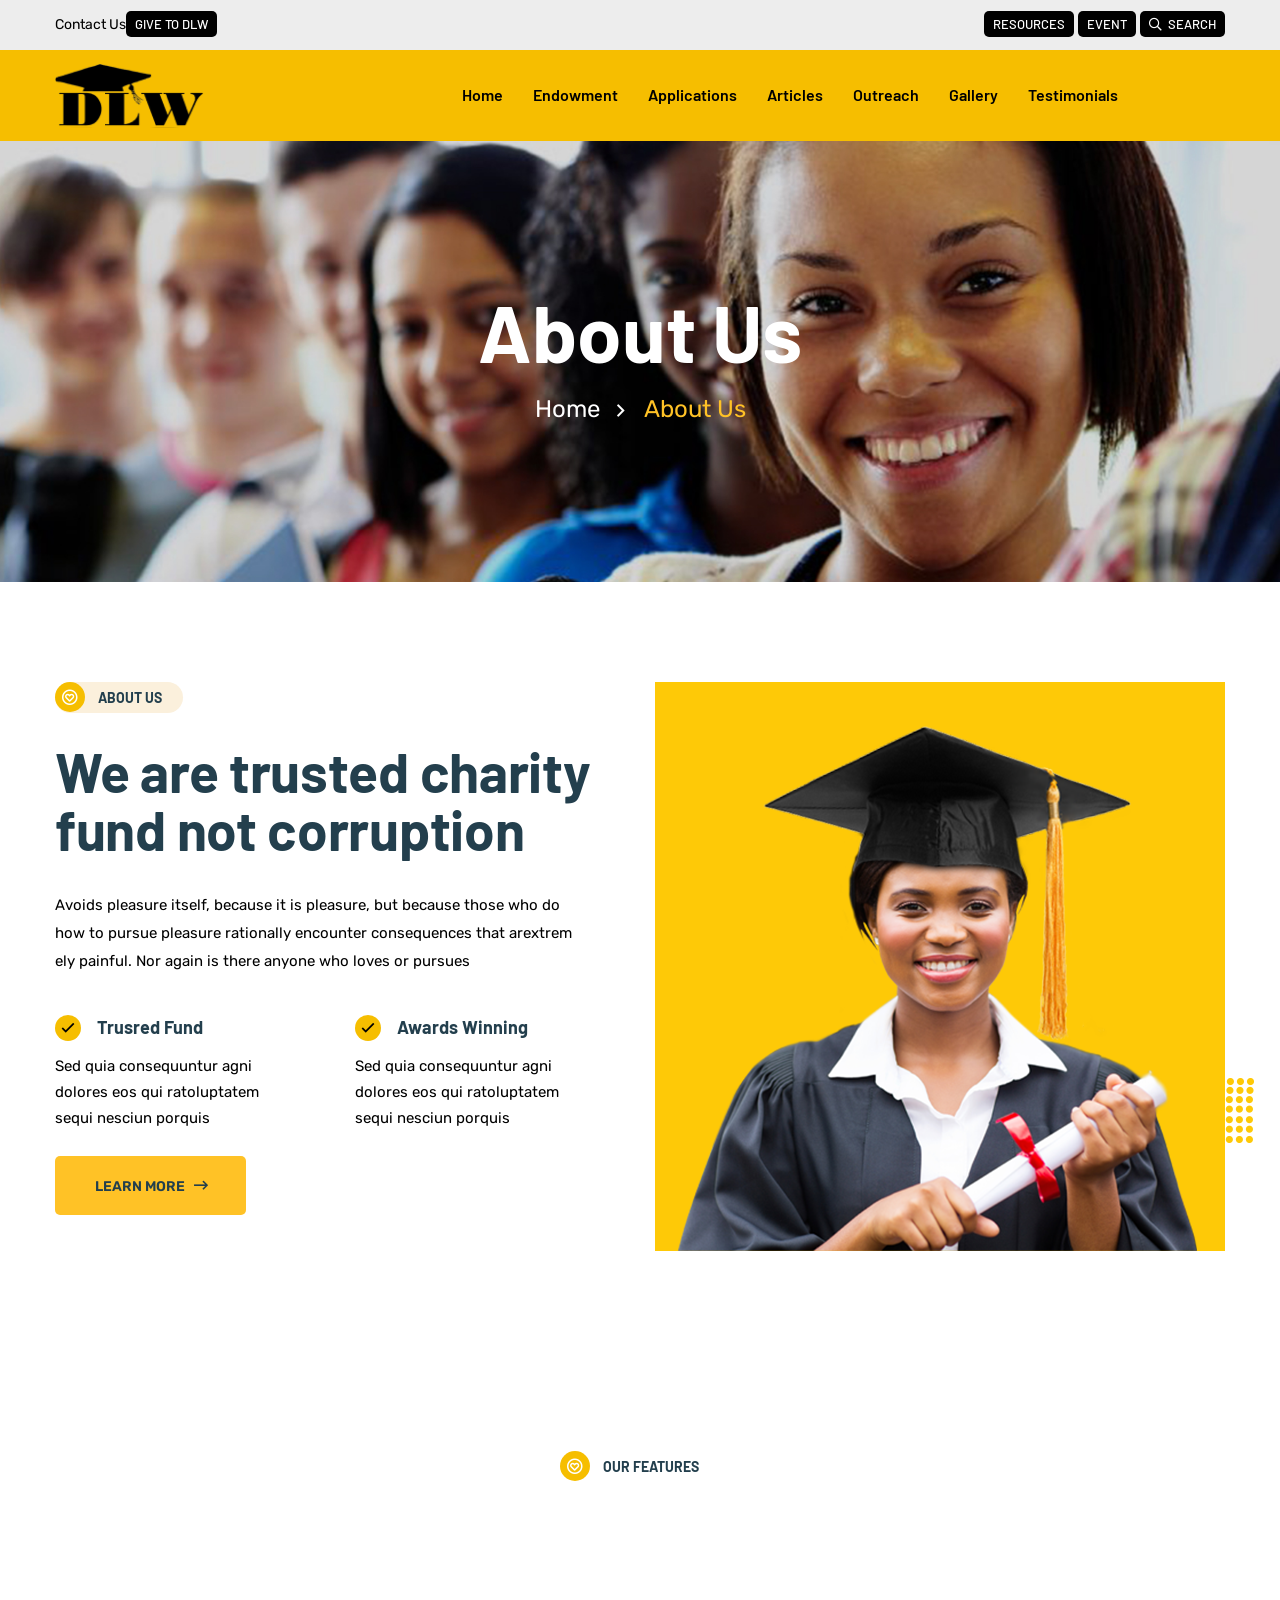
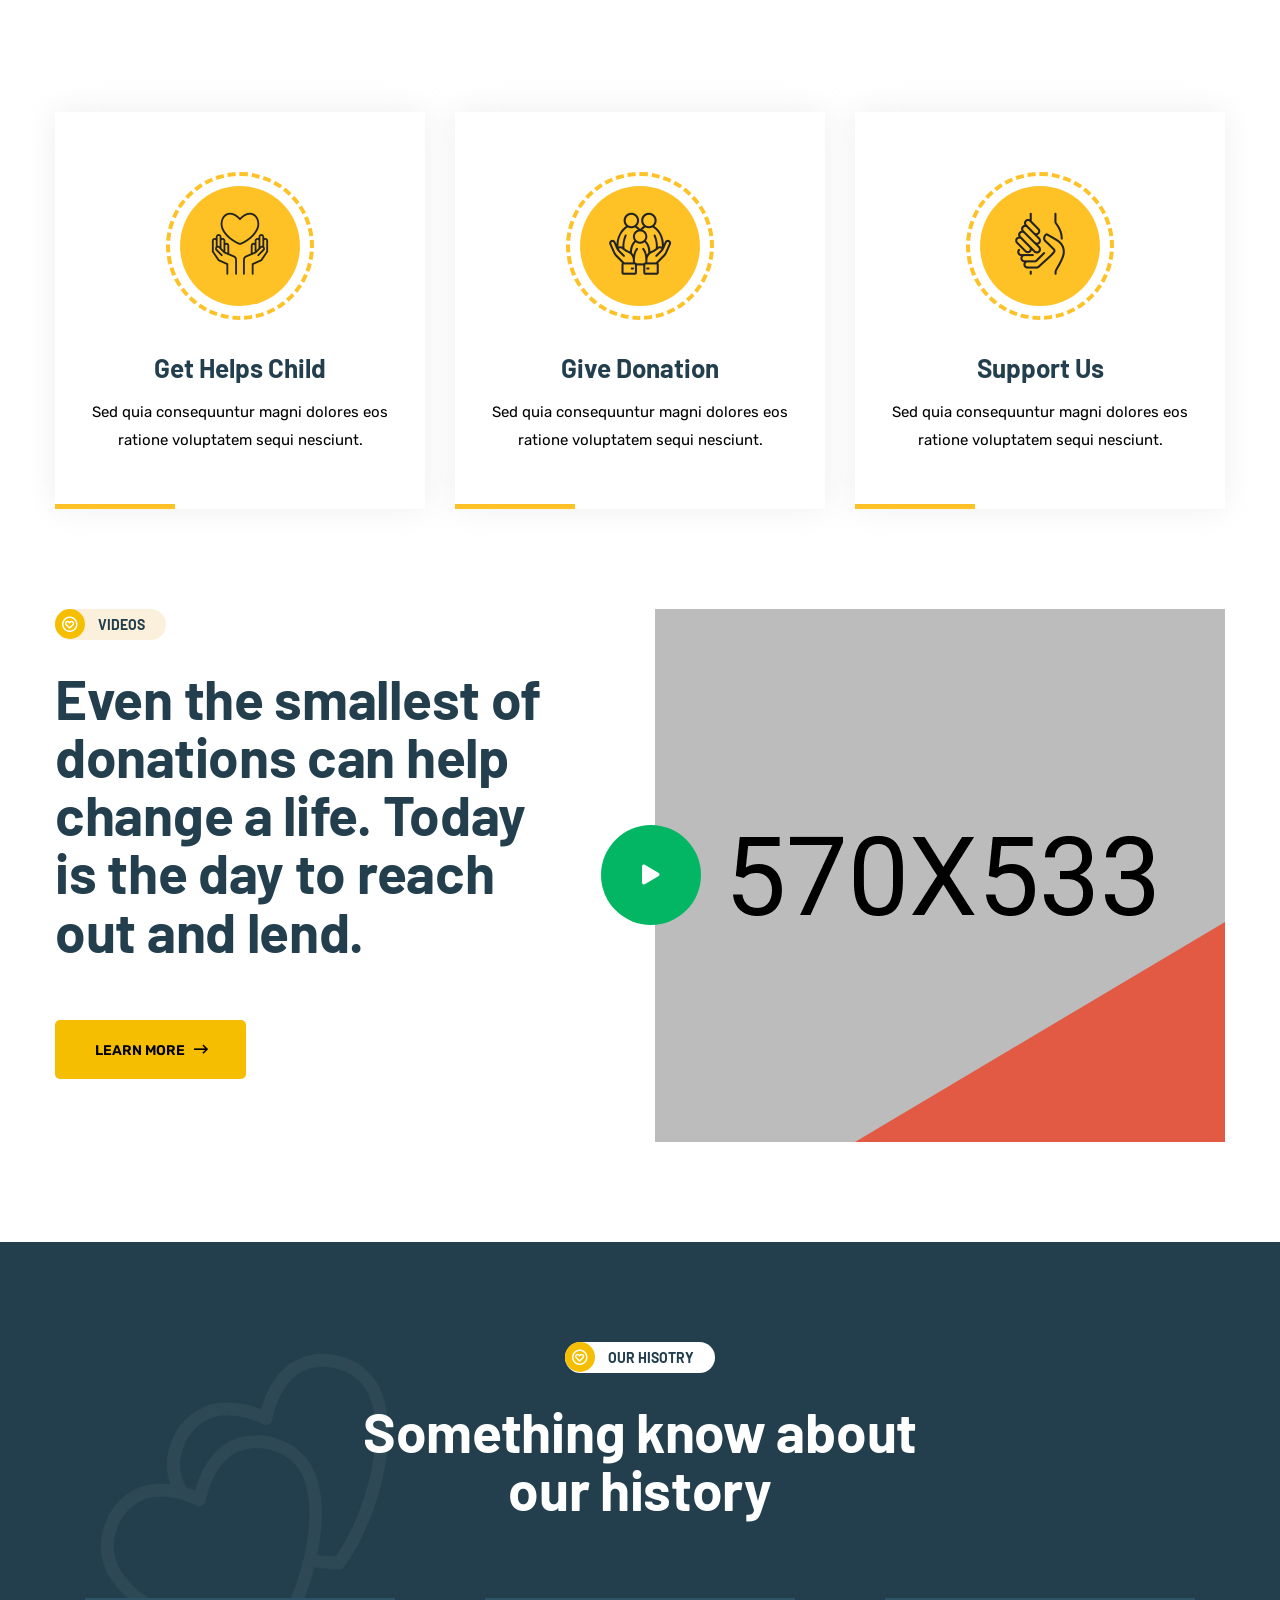
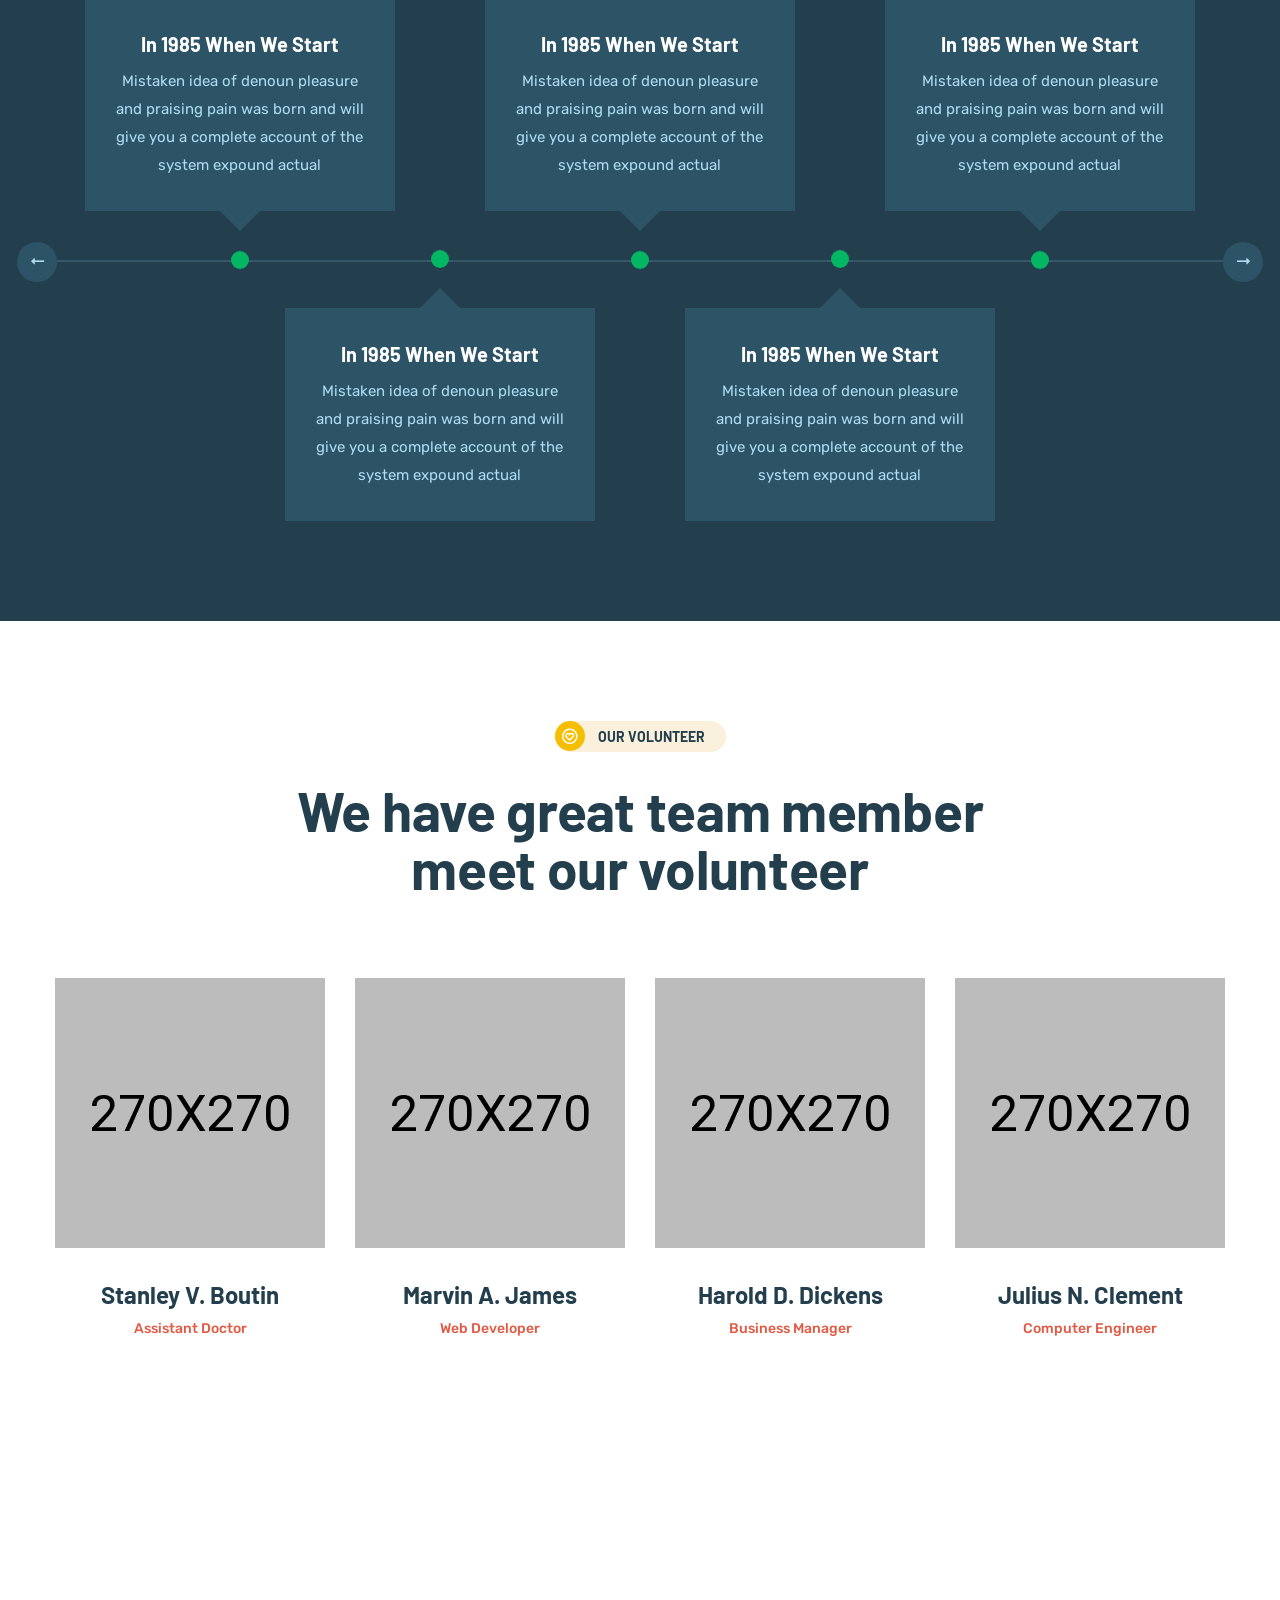
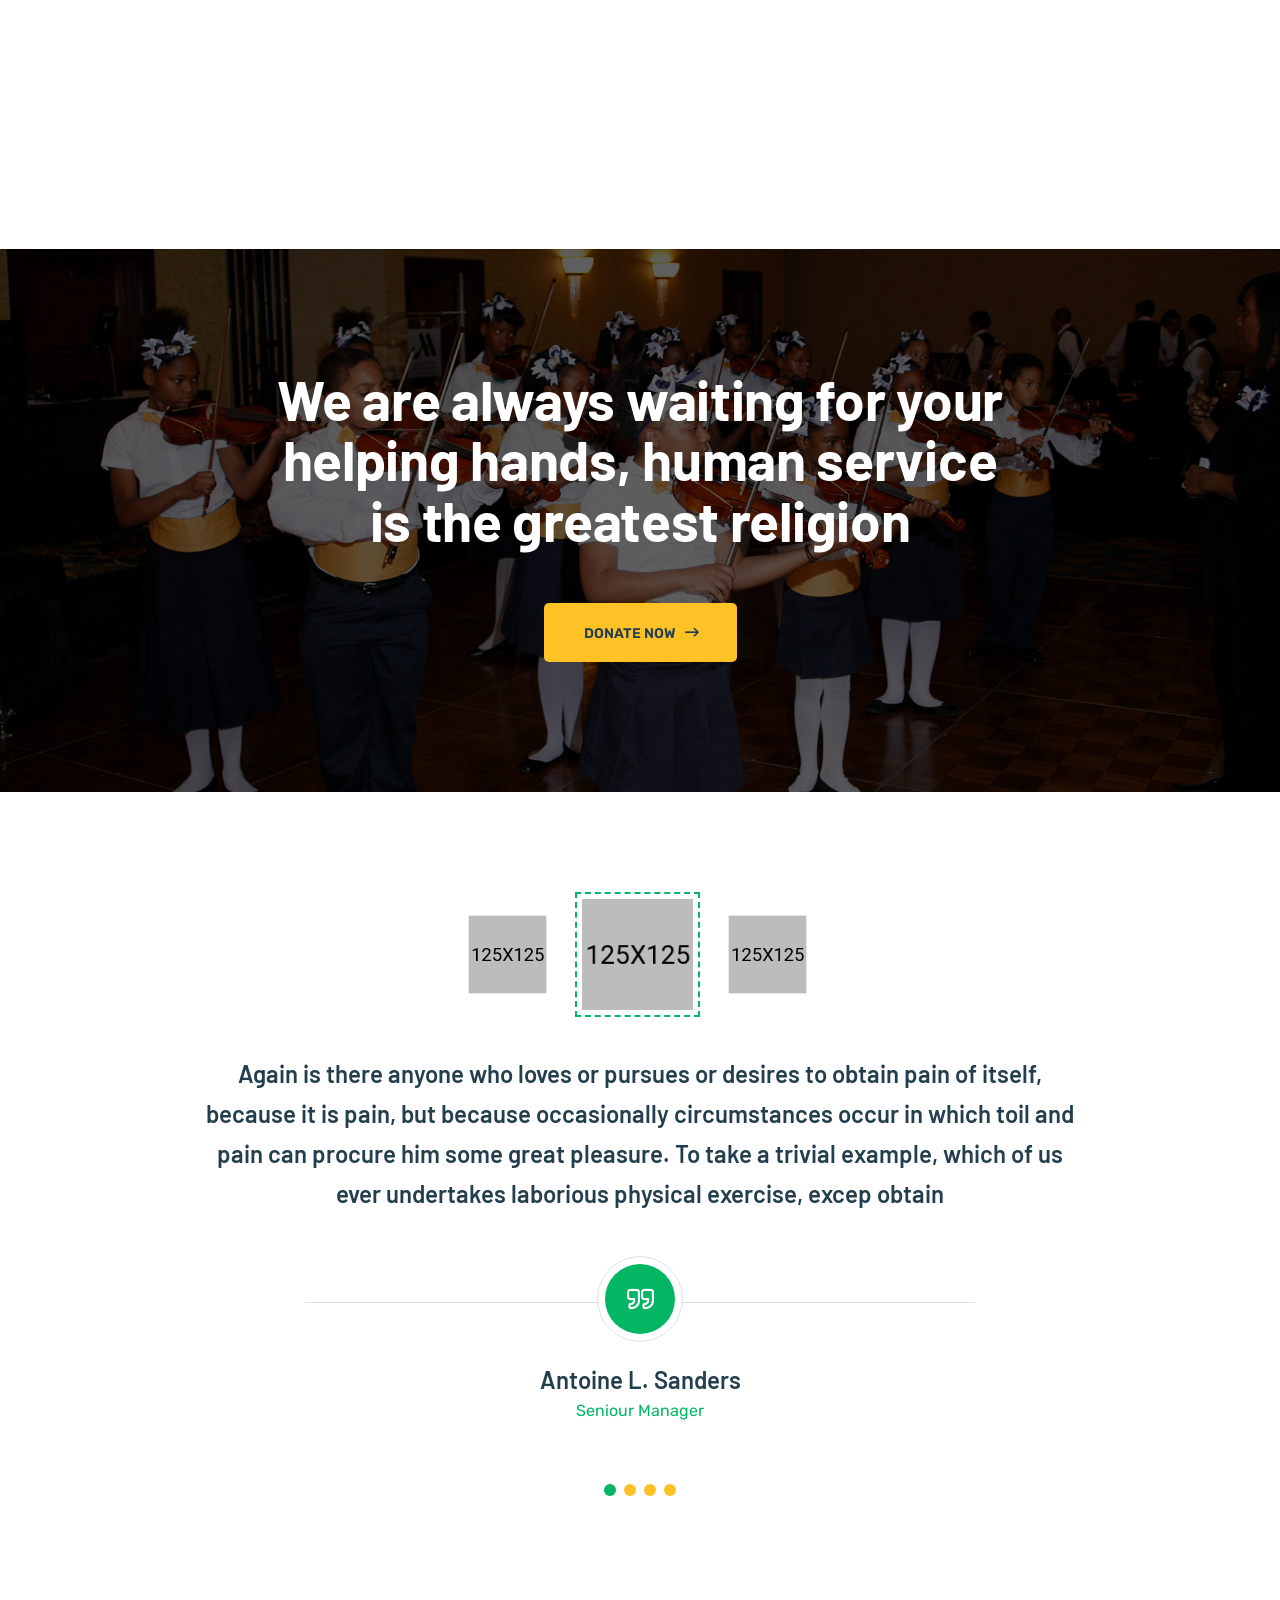
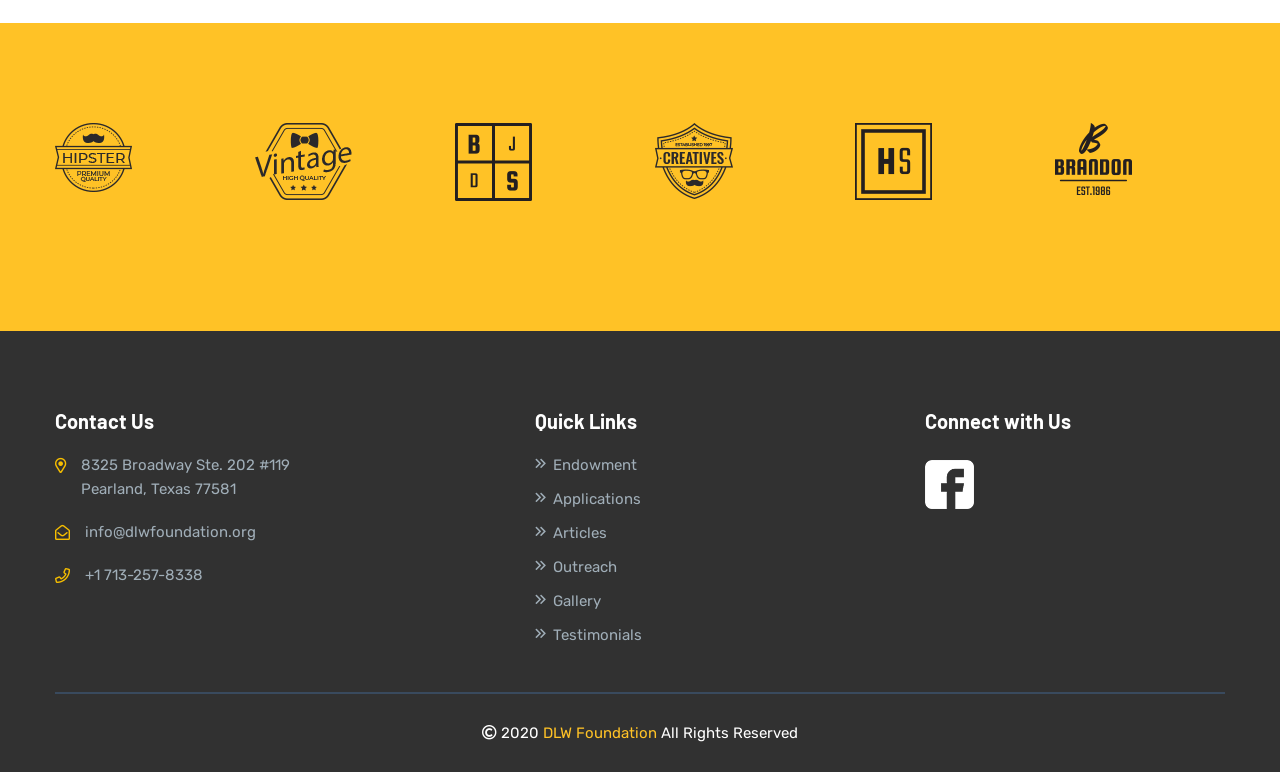
==== commit 127d378d: "fixed contact us link at top left corner" ====
--- a/about-us.html
+++ b/about-us.html
@@ -3,7 +3,7 @@
     <head>
         <meta charset="utf-8">
         <meta http-equiv="x-ua-compatible" content="ie=edge">
-        <title>Fundee - NonProfit Charity HTML5 Template</title>
+        <title>DLW Scholarship and Charitable Foundation</title>
         <meta name="description" content="">
         <meta name="viewport" content="width=device-width, initial-scale=1">
 
@@ -36,7 +36,7 @@
                         <div class="col-xl-6 col-lg-8 col-md-5 col-8 d-flex align-items-center">
                             <div class="header-top-wrapper">
                                 <div class="header-info">
-                                    <span class="mail-header-icon"> Contact Us</span>
+                                    <a href="contact.html"><span class="mail-header-icon"> Contact Us</span></a>
                                     <div class="header-login f-right">
                                         <a href="donate.html"> Give to DLW</a>
                                     </div>
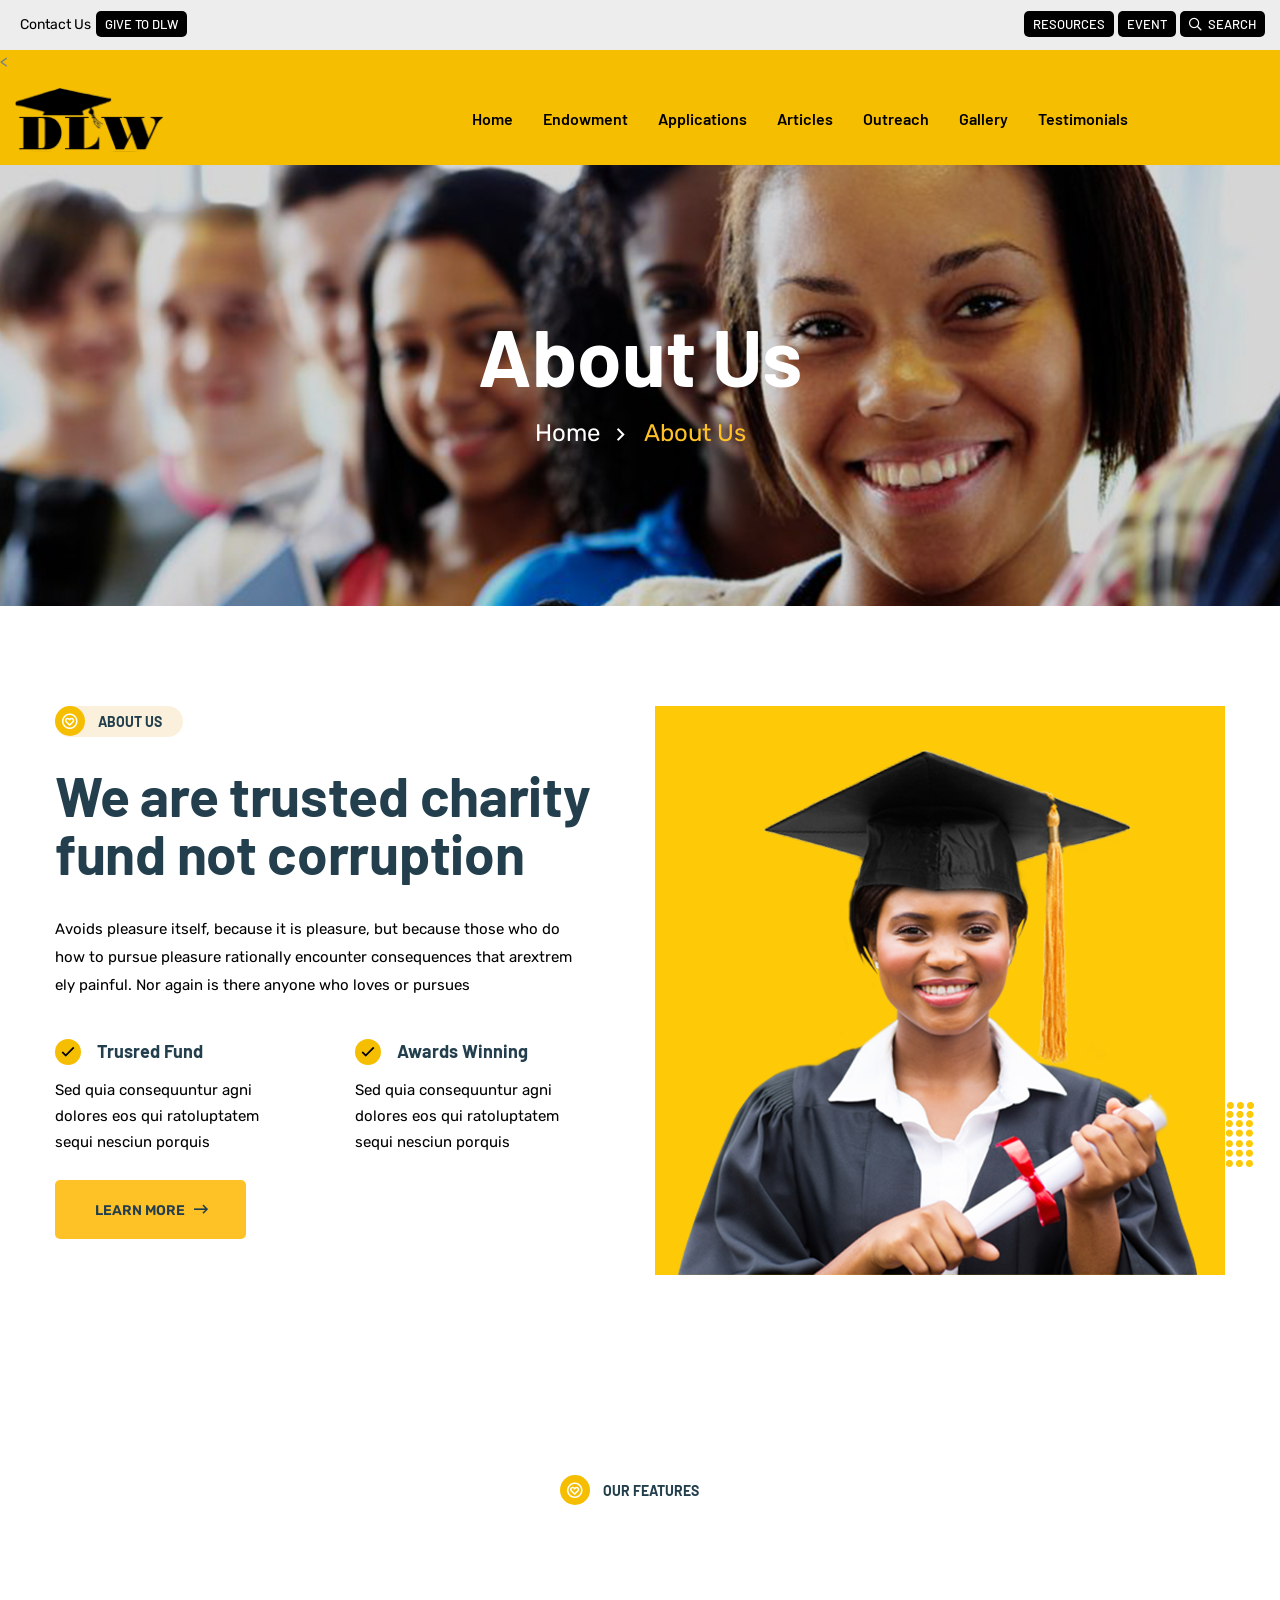
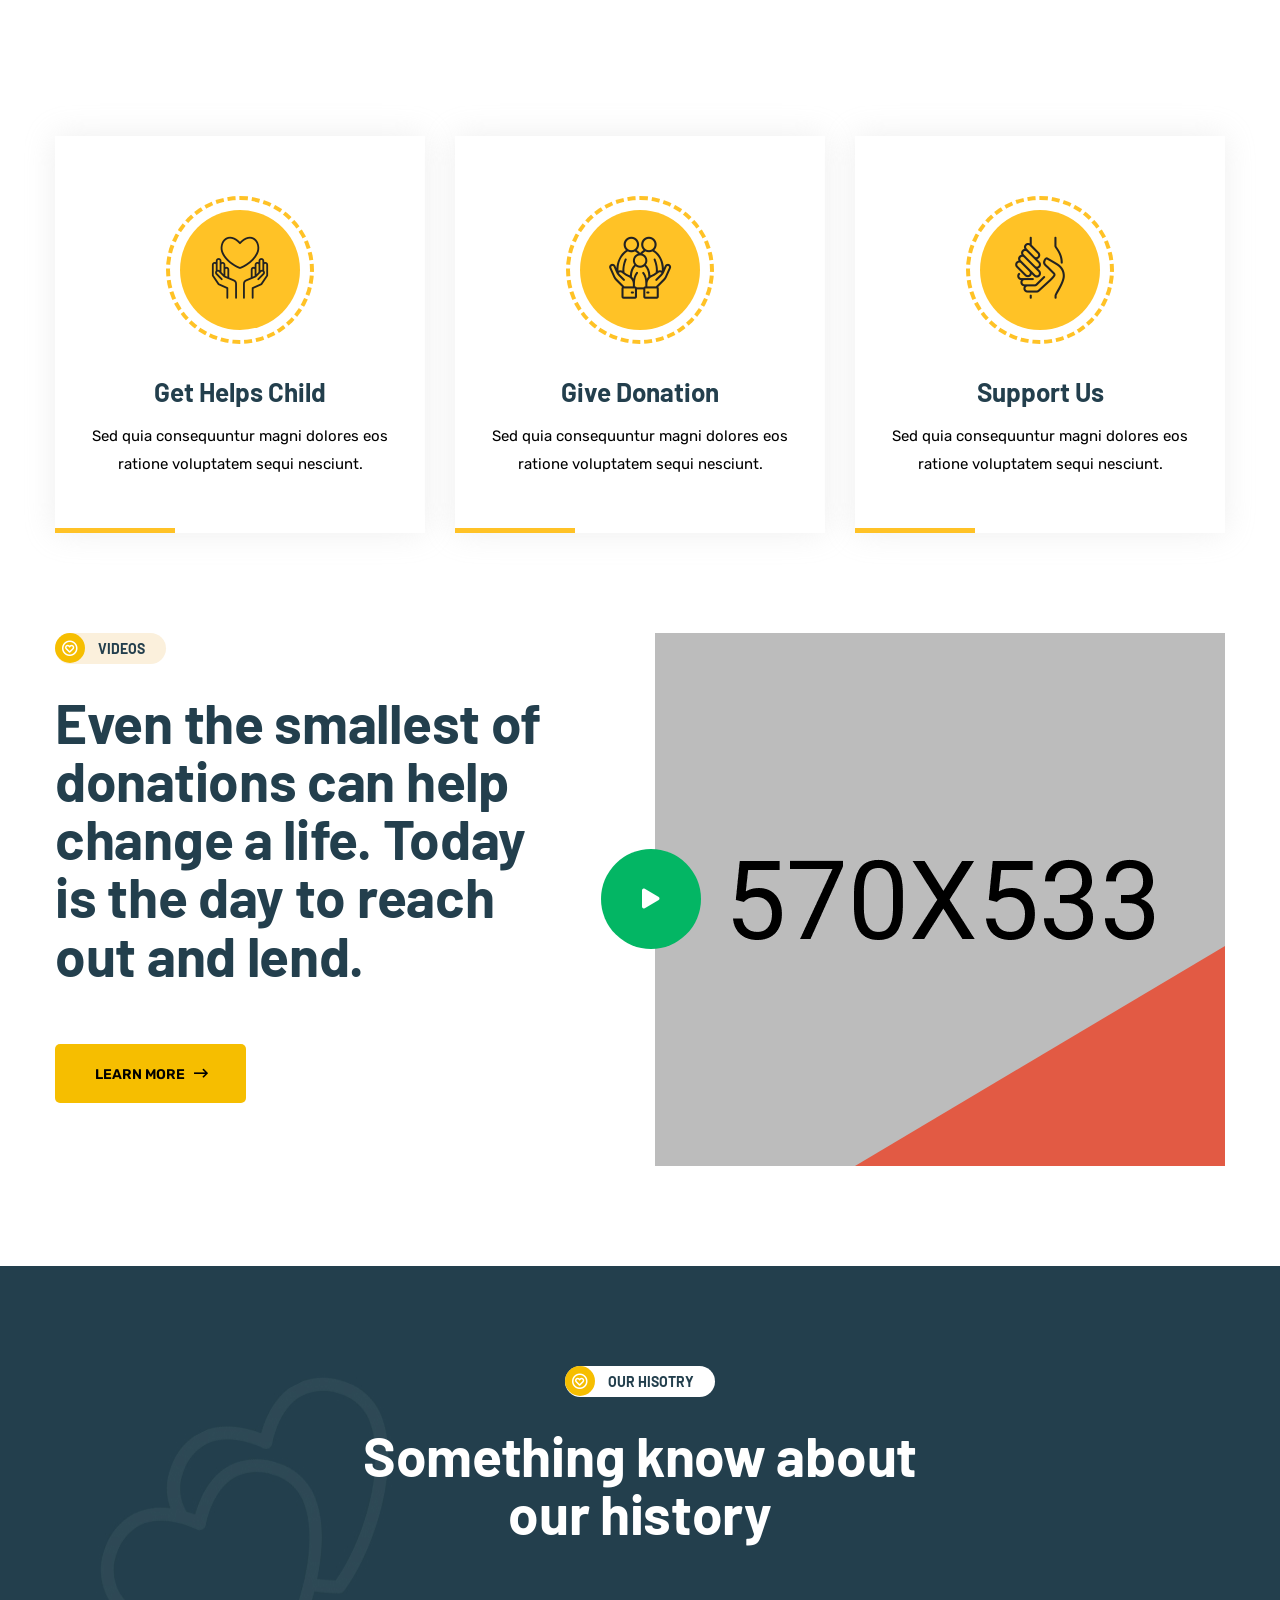
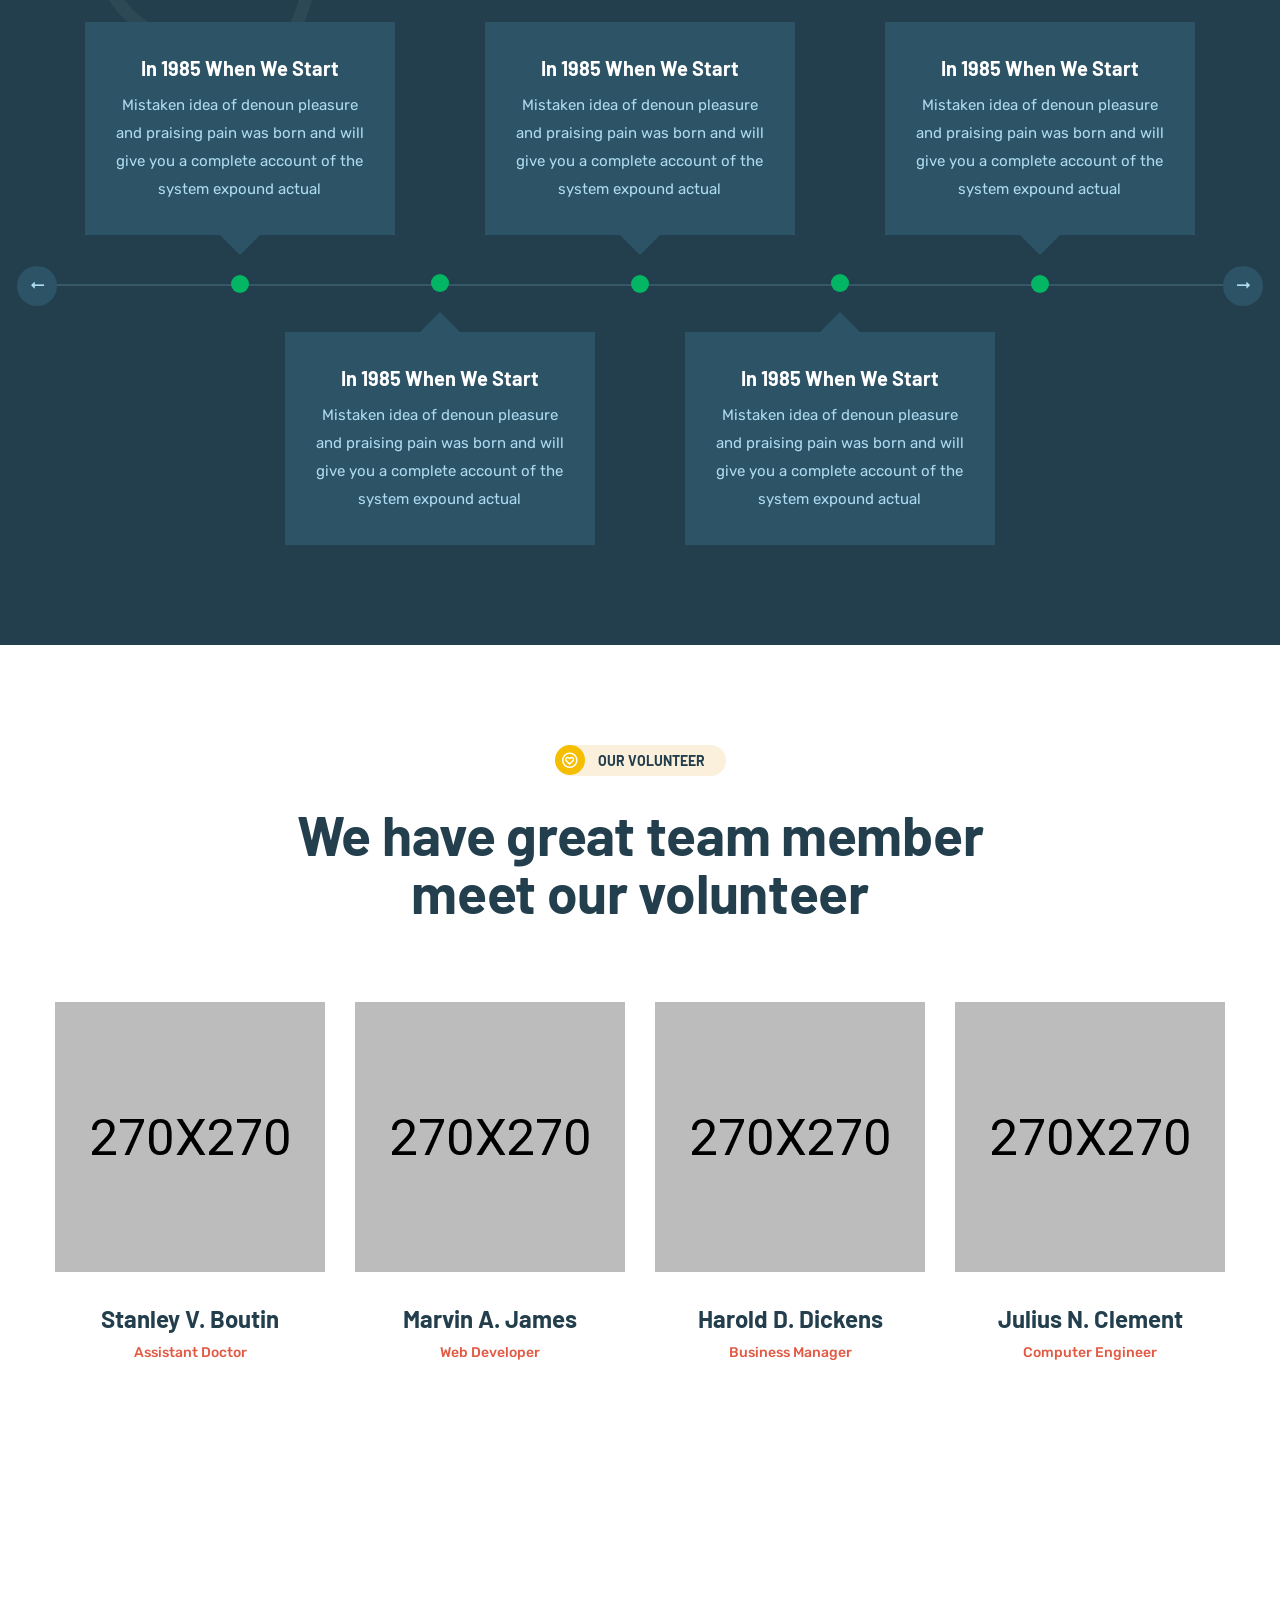
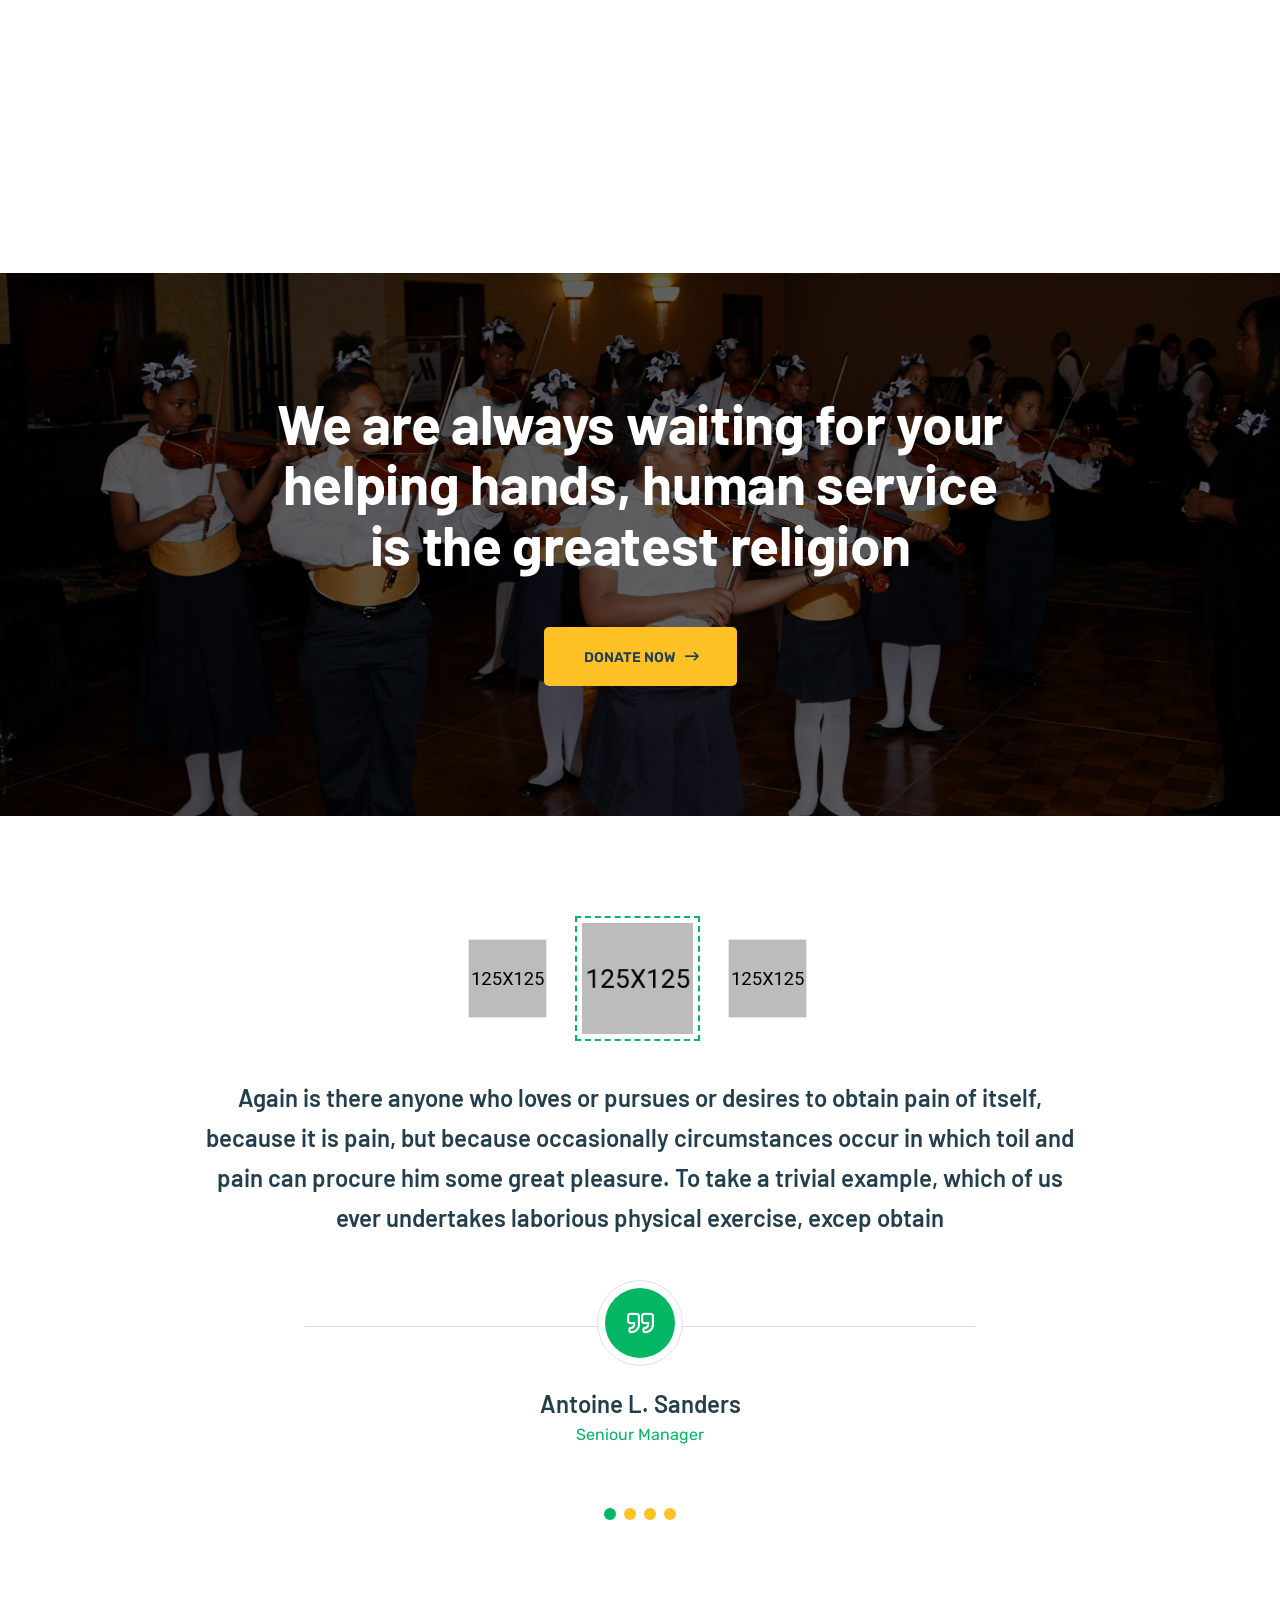
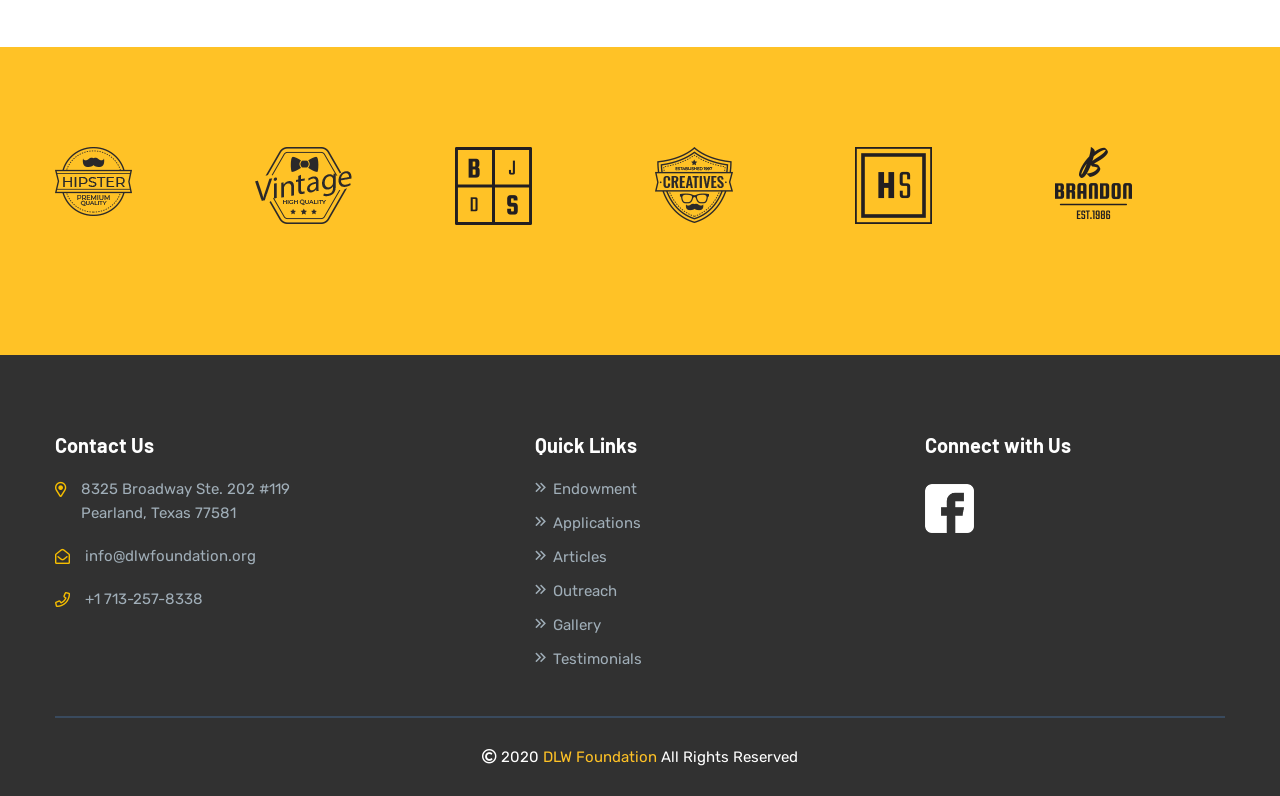
==== commit 7f8e2bdf: "fixed the nav bar" ====
--- a/about-us.html
+++ b/about-us.html
@@ -31,7 +31,7 @@
         <!-- header-start -->
 		<header>
             <div class="header-top-area black-bg">
-                <div class="container">
+                <div class="container-fluid">
                     <div class="row">
                         <div class="col-xl-6 col-lg-8 col-md-5 col-8 d-flex align-items-center">
                             <div class="header-top-wrapper">
@@ -56,7 +56,7 @@
                 </div>
             </div>
             <div id="sticky-header" class="main-menu-area green-bg">
-                <div class="container">
+                <<div class="container-fluid">
                     <div class="row">
                         <div class="col-xl-3 col-lg-3 d-flex align-items-center">
                             <div class="logo">
--- a/assets/css/custom.css
+++ b/assets/css/custom.css
@@ -274,28 +274,30 @@
     padding-top: 100px;
 }
 
-
-
-
-
-
-
-
-
-
-
-
-
-
-
-
-
-
-
-
-
-
-
-
-
-
+.header-info span {
+    padding: 5px;
+}
+
+
+
+
+
+
+
+
+
+
+
+
+
+
+
+
+
+
+
+
+
+
+
+
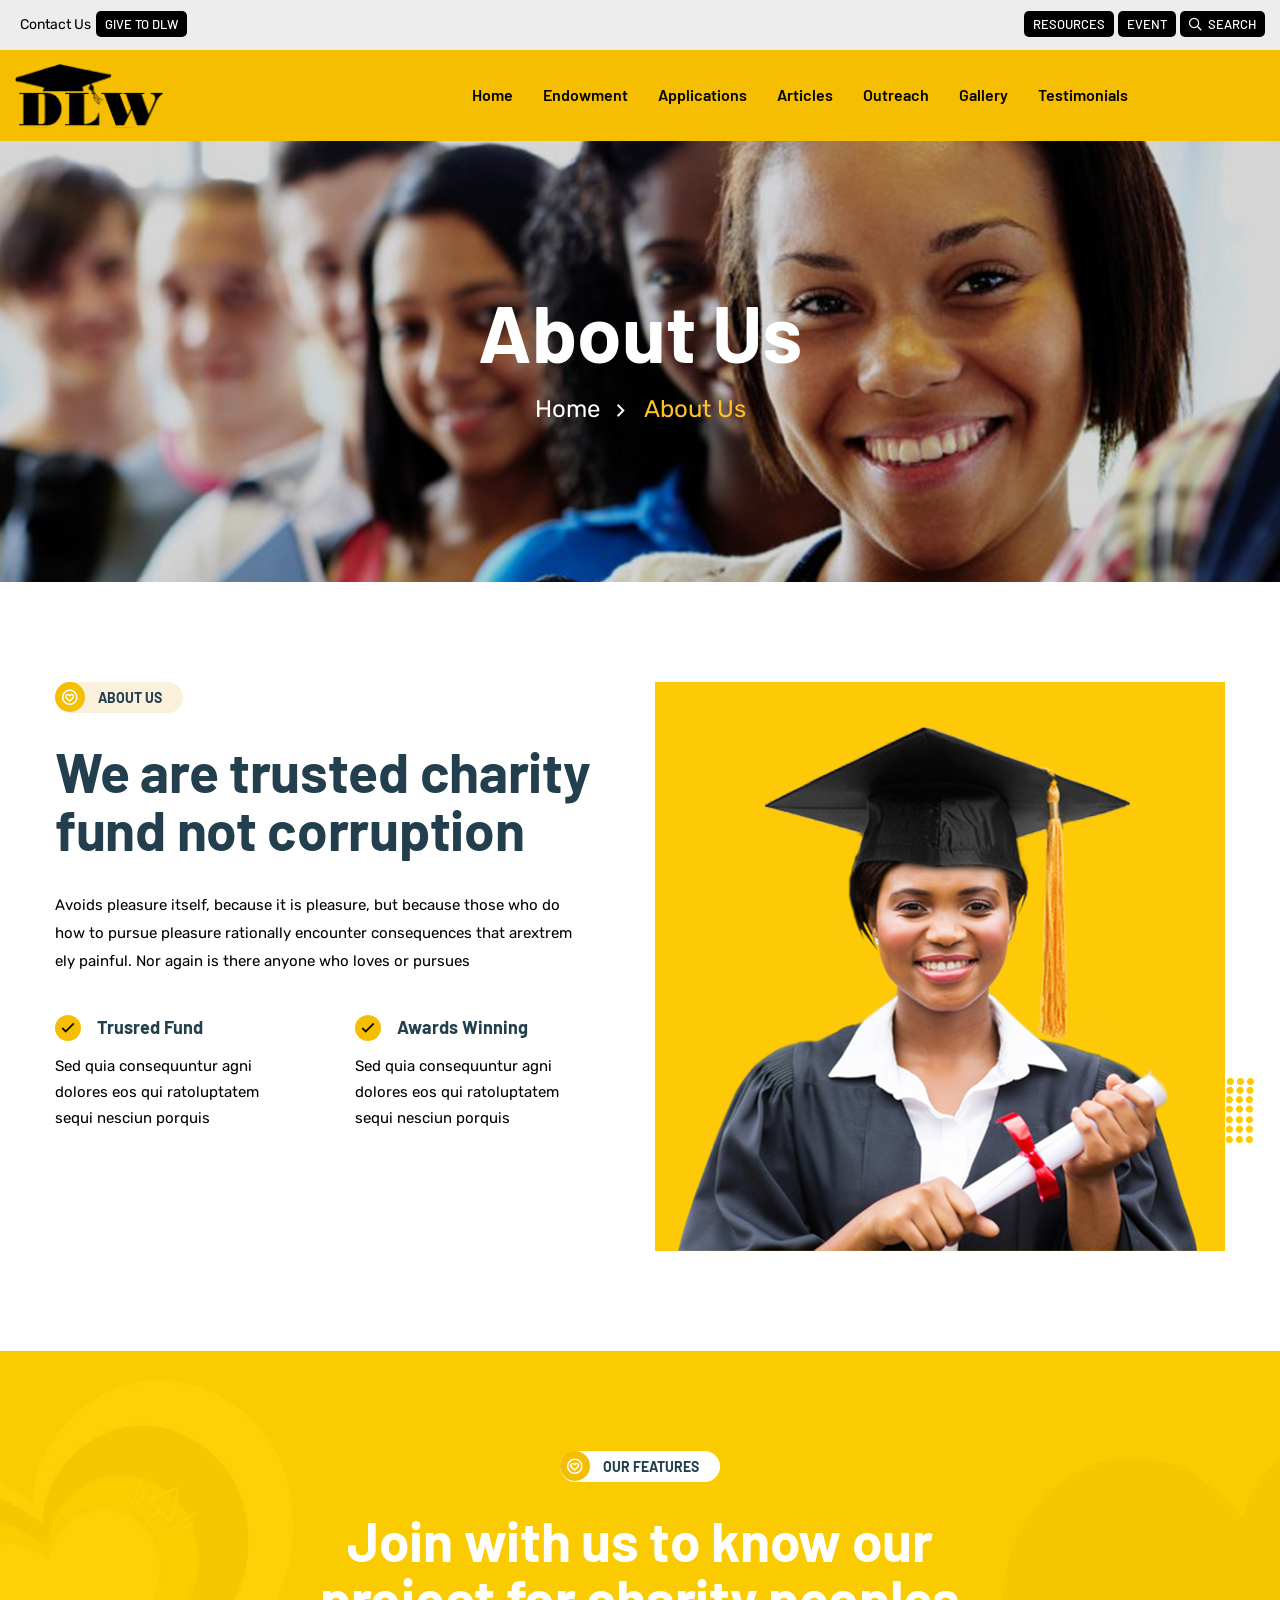
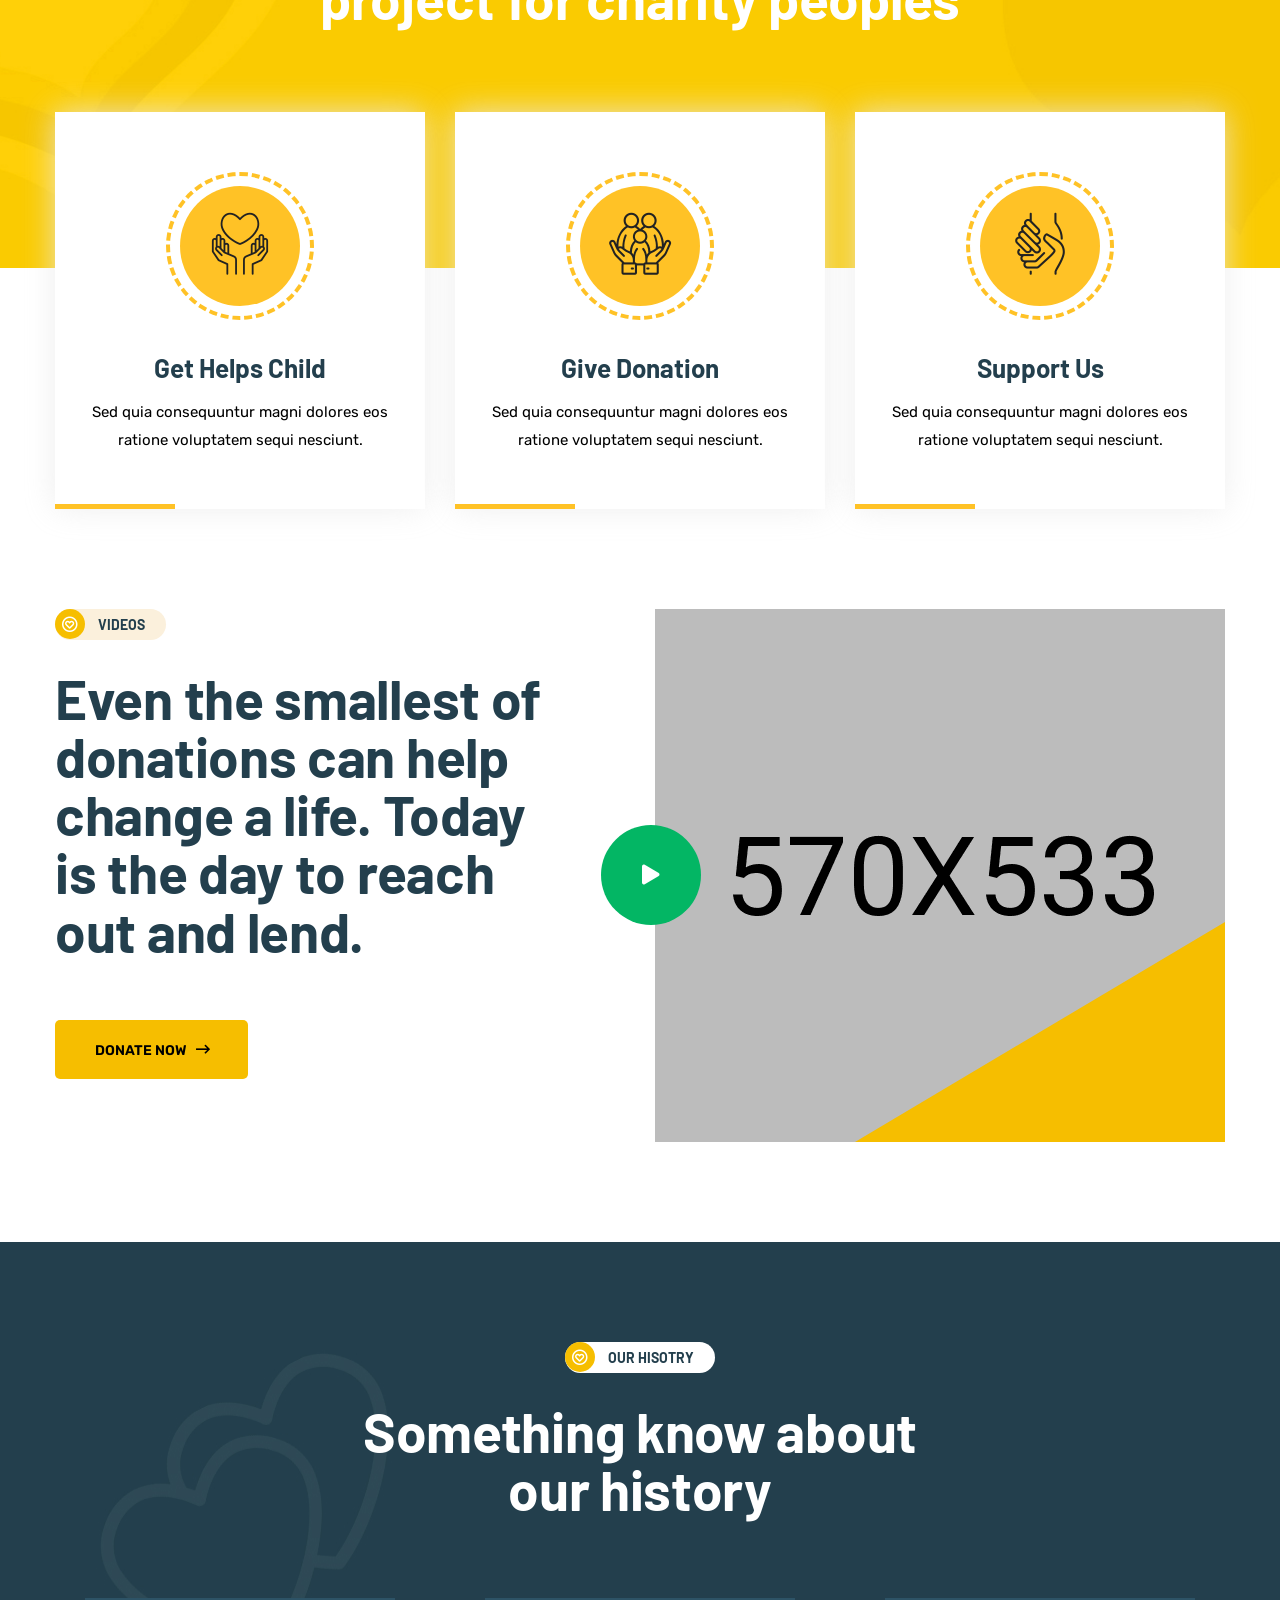
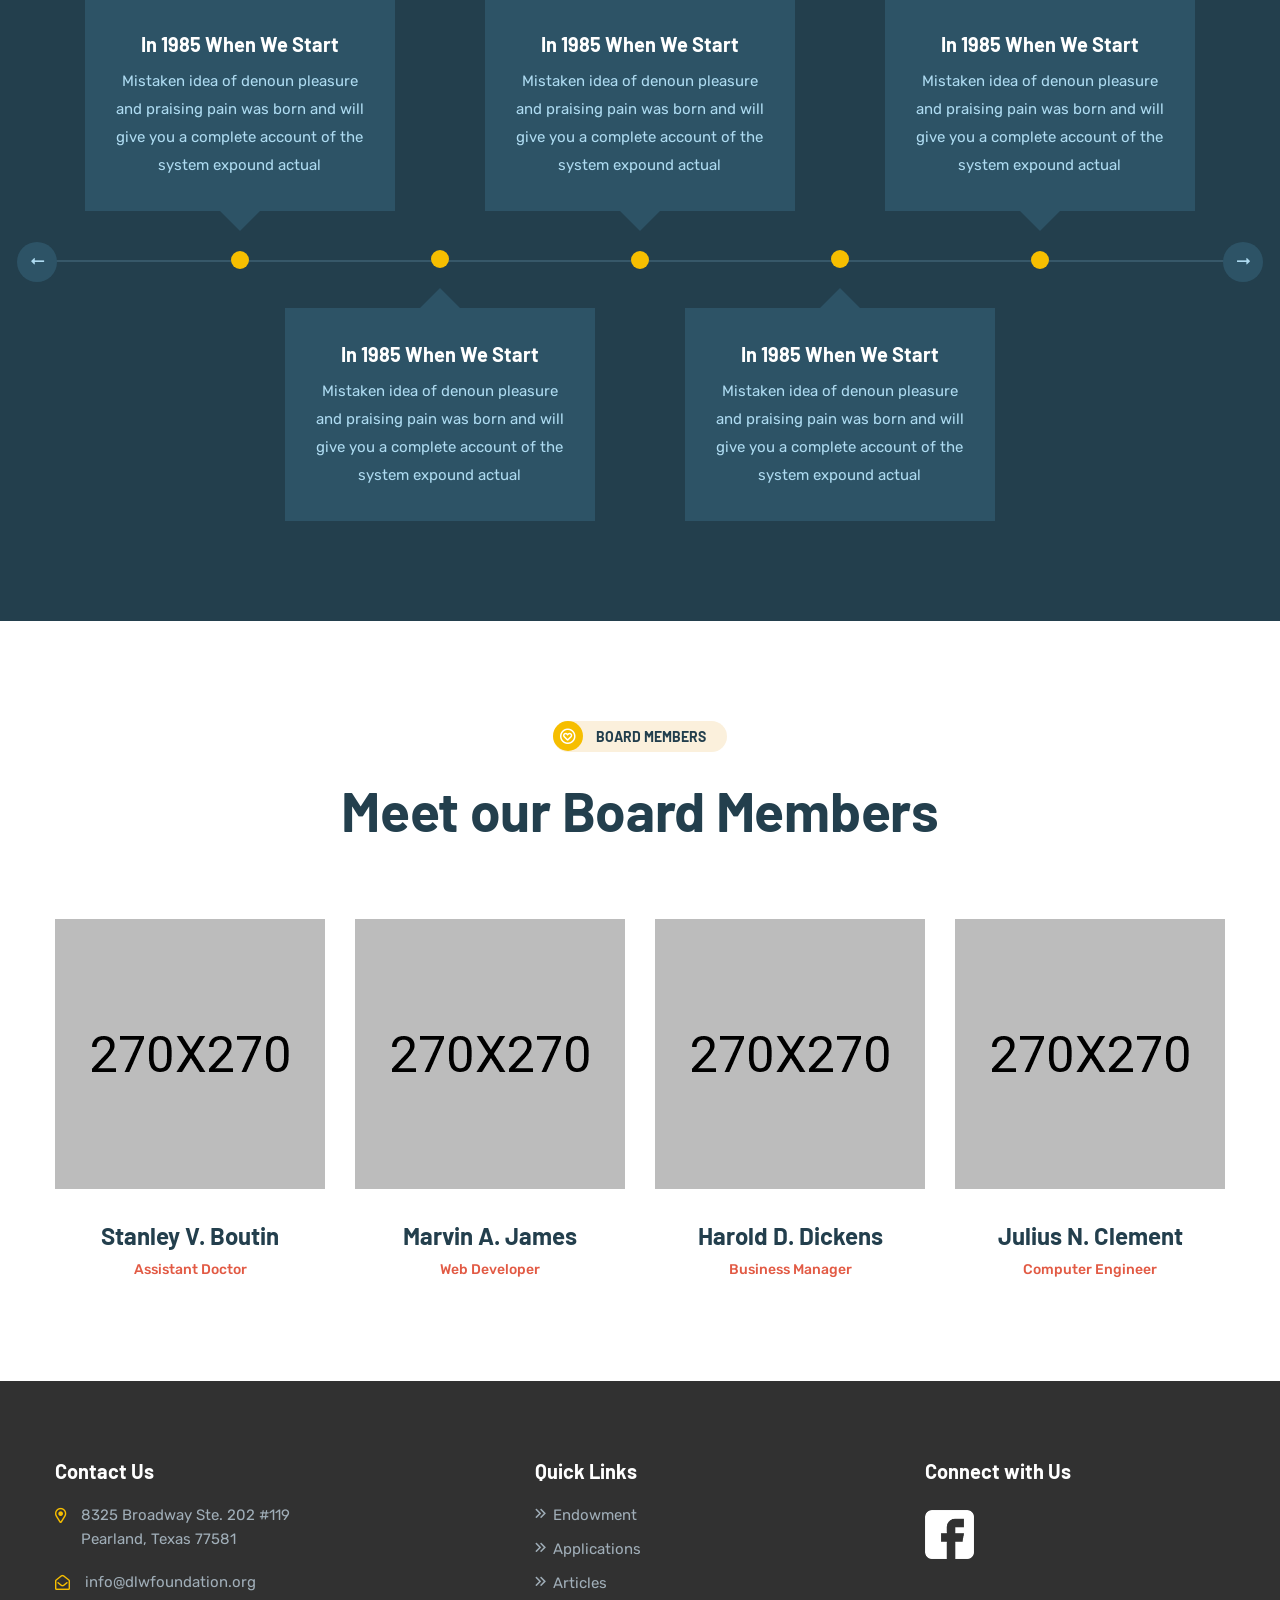
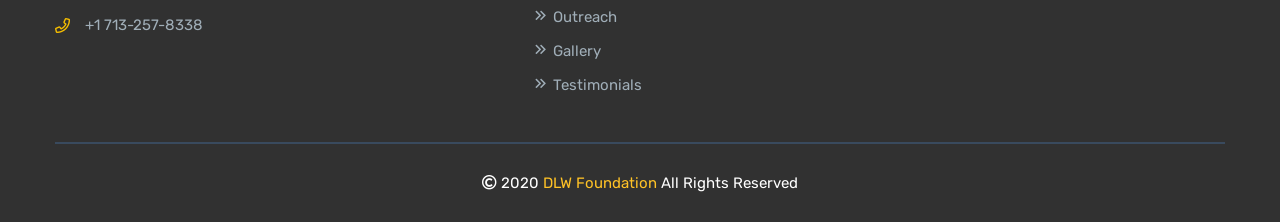
==== commit f6fd6fa9: "Cleaned up majority of pages. 85% done" ====
--- a/about-us.html
+++ b/about-us.html
@@ -56,7 +56,7 @@
                 </div>
             </div>
             <div id="sticky-header" class="main-menu-area green-bg">
-                <<div class="container-fluid">
+                <div class="container-fluid">
                     <div class="row">
                         <div class="col-xl-3 col-lg-3 d-flex align-items-center">
                             <div class="logo">
@@ -146,9 +146,6 @@
                                         </div>
                                     </div>
                                 </div>
-                                <div class="about-button">
-                                    <a class="btn" href="causes-details.html">Learn more <i class="far fa-long-arrow-right"></i></a>
-                                </div>
                             </div>
                         </div>
                         <div class="col-xl-6 col-lg-6">
@@ -234,7 +231,7 @@
                                     <h1>Even the smallest of donations can help change a life. Today  is the day to reach out and lend.</h1>
                                 </div>
                                 <div class="vd-button mt-60">
-                                    <a class="btn red-btn" href="causes-details.html">Learn more <i class="far fa-long-arrow-right"></i></a>
+                                    <a class="btn red-btn" href="donate.html">Donate Now <i class="far fa-long-arrow-right"></i></a>
                                 </div>
                             </div>
                         </div>
@@ -330,8 +327,8 @@
                     <div class="row">
                         <div class="col-xl-8 col-lg-8 offset-lg-2 offset-xl-2">
                              <div class="section-title text-center mb-80">
-                                 <span><i class="far fa-heart-circle"></i> our volunteer</span>
-                                 <h1>We have great team member meet our volunteer</h1>
+                                 <span><i class="far fa-heart-circle"></i> Board Members</span>
+                                 <h1>Meet our Board Members</h1>
                              </div>
                         </div>
                     </div>
@@ -408,226 +405,6 @@
                 </div>
             </div>
             <!-- team-area-end -->
-
-            <!-- counter-area-start -->
-            <div class="counter-area pt-125 pb-95" style="background-image:url(assets/img/bg/bg-06.jpg)">
-                <div class="container">
-                    <div class="row">
-                        <div class="col-xl-3 col-lg-3 col-md-6">
-                            <div class="counter-wrapper counter-02-wrapper text-center mb-30">
-                                <div class="counter-icon">
-                                    <i class="flaticon-heart"></i>
-                                </div>
-                                <div class="counter-text">
-                                    <h1 class="counter">6398</h1>
-                                    <span>Project Complate</span>
-                                </div>
-                            </div>
-                        </div>
-                        <div class="col-xl-3 col-lg-3 col-md-6">
-                            <div class="counter-wrapper counter-02-wrapper text-center mb-30">
-                                <div class="counter-icon">
-                                    <i class="flaticon-handicap"></i>
-                                </div>
-                                <div class="counter-text">
-                                    <h1 class="counter">2563</h1>
-                                    <span>Exclusive Volunteer</span>
-                                </div>
-                            </div>
-                        </div>
-                        <div class="col-xl-3 col-lg-3 col-md-6">
-                            <div class="counter-wrapper counter-02-wrapper text-center mb-30">
-                                <div class="counter-icon">
-                                    <i class="flaticon-donation"></i>
-                                </div>
-                                <div class="counter-text">
-                                    <h1 class="counter">8562</h1>
-                                    <span>Awrads Winning</span>
-                                </div>
-                            </div>
-                        </div>
-                        <div class="col-xl-3 col-lg-3 col-md-6">
-                            <div class="counter-wrapper counter-02-wrapper text-center mb-30">
-                                <div class="counter-icon">
-                                    <i class="flaticon-donation-1"></i>
-                                </div>
-                                <div class="counter-text">
-                                    <h1 class="counter">9653</h1>
-                                    <span>Donations</span>
-                                </div>
-                            </div>
-                        </div>
-                    </div>
-                </div>
-            </div>
-            <!-- counter-area-end -->
-
-            <!-- cta-area-start -->
-            <div class="cta-area pt-120 pb-130" style="background-image:url(assets/img/bg/bg-02.jpg)">
-                <div class="container">
-                    <div class="row">
-                        <div class="col-xl-8 col-lg-8 offset-lg-2 offset-xl-2">
-                            <div class="cta-02-wrapper text-center">
-                                <div class="cta-content">
-                                    <h1>We are always waiting for your helping hands, human service
-                                        is the greatest religion
-                                        </h1>
-                                    <div class="cta-button">
-                                        <a class="btn" href="causes-details.html">donate now <i class="far fa-long-arrow-right"></i></a>
-                                    </div>
-                                </div>
-                            </div>
-                        </div>
-                    </div>
-                </div>
-            </div>
-            <!-- cta-area-end -->
-
-            <!-- testimonial-area -->
-            <div class="testimonial-area pt-130 pb-200 fix">
-                <div class="container">
-                    <div class="row">
-                        <div class="col-xl-10 offset-xl-1">
-                            <div class="testimonial-nav">
-                                <div class="testimonial-thumb">
-                                    <img src="assets/img/testimonial/03.png" alt="">
-                                </div>
-                                <div class="testimonial-thumb">
-                                    <img src="assets/img/testimonial/01.png" alt="">
-                                </div>
-                                <div class="testimonial-thumb">
-                                    <img src="assets/img/testimonial/02.png" alt="">
-                                </div>
-                                <div class="testimonial-thumb">
-                                    <img src="assets/img/testimonial/04.png" alt="">
-                                </div>
-                            </div>
-                            <div class="testimonia-item-active">
-                                <div class="testimonial-item text-center">
-                                    <p>Again is there anyone who loves or pursues or desires to obtain pain of itself, because it is pain, but because occasionally circumstances occur in which toil and pain can procure him some great pleasure. To take a trivial example, which of us ever undertakes laborious physical exercise, excep obtain</p>
-                                    <div class="testimonial-icon">
-                                        <div class="test-icon">
-                                            <i class="far fa-quote-right"></i>
-                                        </div>
-                                    </div>
-                                    <div class="designation">
-                                        <h3>Antoine L. Sanders</h3>
-                                        <span>Seniour Manager</span>
-                                    </div>
-                                </div>
-                                <div class="testimonial-item text-center">
-                                    <p>Again is there anyone who loves or pursues or desires to obtain pain of itself, because it is pain, but because occasionally circumstances occur in which toil and pain can procure him some great pleasure. To take a example trivial, which of us ever undertakes laborious physical exercise, excep obtain</p>
-                                    <div class="testimonial-icon">
-                                        <div class="test-icon">
-                                            <i class="far fa-quote-right"></i>
-                                        </div>
-                                    </div>
-                                    <div class="designation">
-                                        <h3>Jon Doe</h3>
-                                        <span>CEO DeerCreative</span>
-                                    </div>
-                                </div>
-                                <div class="testimonial-item text-center">
-                                    <p>Again is there anyone who loves or pursues or desires to obtain pain of itself, To take a trivial example, because it is pain, but because occasionally circumstances occur in which toil and pain can procure him some great pleasure. which of us ever undertakes laborious physical exercise, excep obtain</p>
-                                    <div class="testimonial-icon">
-                                        <div class="test-icon">
-                                            <i class="far fa-quote-right"></i>
-                                        </div>
-                                    </div>
-                                    <div class="designation">
-                                        <h3>Sonika D. Silva</h3>
-                                        <span>web designer</span>
-                                    </div>
-                                </div>
-                                <div class="testimonial-item text-center">
-                                    <p>Again is there anyone who loves or pursues or desires to obtain pain of itself, because it is pain, but because occasionally circumstances occur in which toil and pain can procure him some great pleasure. To take a trivial example, which of us ever undertakes laborious physical exercise, excep obtain</p>
-                                    <div class="testimonial-icon">
-                                        <div class="test-icon">
-                                            <i class="far fa-quote-right"></i>
-                                        </div>
-                                    </div>
-                                    <div class="designation">
-                                        <h3>Antoine L. Sanders</h3>
-                                        <span>Seniour Manager</span>
-                                    </div>
-                                </div>
-                            </div>
-                        </div>
-                    </div>
-                </div>
-            </div>
-            <!-- testimonial-area-end -->
-
-            <!-- brand-area-start -->
-            <div class="brand-02-area theme-bg pb-130 pt-130">
-                <div class="container">
-                    <div class="row brand-2-active">
-                        <div class="col-xl-12">
-                            <div class="brand-img text-center">
-                                <img src="assets/img/brand/01.png" alt="" />
-                            </div>
-                        </div>
-                        <div class="col-xl-12">
-                            <div class="brand-img text-center">
-                                <img src="assets/img/brand/02.png" alt="" />
-                            </div>
-                        </div>
-                        <div class="col-xl-12">
-                            <div class="brand-img text-center">
-                                    <img src="assets/img/brand/03.png" alt="" />
-                            </div>
-                        </div>
-                        <div class="col-xl-12">
-                            <div class="brand-img text-center">
-                                    <img src="assets/img/brand/04.png" alt="" />
-                            </div>
-                        </div>
-                        <div class="col-xl-12">
-                            <div class="brand-img text-center">
-                                <img src="assets/img/brand/05.png" alt="" />
-                            </div>
-                        </div>
-                        <div class="col-xl-12">
-                            <div class="brand-img text-center">
-                                <img src="assets/img/brand/06.png" alt="" />
-                            </div>
-                        </div>
-                        <div class="col-xl-12">
-                            <div class="brand-img text-center">
-                                <img src="assets/img/brand/01.png" alt="" />
-                            </div>
-                        </div>
-                        <div class="col-xl-12">
-                            <div class="brand-img text-center">
-                                <img src="assets/img/brand/02.png" alt="" />
-                            </div>
-                        </div>
-                        <div class="col-xl-12">
-                            <div class="brand-img text-center">
-                                <img src="assets/img/brand/03.png" alt="" />
-                            </div>
-                        </div>
-                        <div class="col-xl-12">
-                            <div class="brand-img text-center">
-                                <img src="assets/img/brand/04.png" alt="" />
-                            </div>
-                        </div>
-                        <div class="col-xl-12">
-                            <div class="brand-img text-center">
-                                <img src="assets/img/brand/05.png" alt="" />
-                            </div>
-                        </div>
-                        <div class="col-xl-12">
-                            <div class="brand-img text-center">
-                                <img src="assets/img/brand/06.png" alt="" />
-                            </div>
-                        </div>
-                    </div>
-                </div>
-            </div>
-            <!-- brand-area-end -->
-
-
         </main>
 
        <!-- footer-area-start -->
--- a/assets/css/custom.css
+++ b/assets/css/custom.css
@@ -278,26 +278,117 @@
     padding: 5px;
 }
 
-
-
-
-
-
-
-
-
-
-
-
-
-
-
-
-
-
-
-
-
-
-
-
+.video-img::before {
+    position: absolute;
+    content: "";
+    width: 0;
+    height: 0;
+    border-style: solid;
+    border-width: 0 0 220px 370px;
+    border-color: transparent transparent #f6be00 transparent;
+    right: 0;
+    bottom: 0;
+    -o-transition: .3s;
+    -webkit-transition: .3s;
+    transition: .3s;
+}
+
+.gal {
+	
+	
+	-webkit-column-count: 3; /* Chrome, Safari, Opera */
+    -moz-column-count: 3; /* Firefox */
+    column-count: 3;
+	  
+	
+	}	
+	.gal img{ width: 100%; padding: 7px 0;}
+
+
+@media (max-width: 500px) {
+		
+		.gal {
+	
+	
+	-webkit-column-count: 1; /* Chrome, Safari, Opera */
+    -moz-column-count: 1; /* Firefox */
+    column-count: 1;
+	  
+	
+	}
+		
+	}
+
+
+.event-bg-03 {
+    margin-bottom: 20px;
+}
+
+.event-text span i {
+    color: #f6be00;
+}
+
+.event-content span i {
+    color: #f6be00;
+    padding-right: 5px;
+}
+
+.event-bg:hover .evt-button a {
+    border-color: #f6be00;
+    background: #f6be00;
+    color: #ffffff;
+}
+
+.event-bg.active .evt-button a {
+    border-color: #f6be00;
+    background: #f6be00;
+    color: #ffffff;
+}
+
+.event-bg.active .evt-button i {
+    border-color: #f6be00;
+    background: #f6be00;
+    color: black;
+}
+
+.history-wrapper:hover {
+    background-color: #f6be00;
+}
+
+.history-arrow:hover::before {
+    border-color: #f6be00 transparent transparent transparent;
+}
+
+.history-arrow-2::after {
+    background: #f6be00;
+}
+
+.history-arrow::after {
+    background: #f6be00;
+}
+
+.history-arrow-2:hover::before {
+    border-color: transparent transparent #f6be00 transparent;
+}
+
+.history-line:hover::before {
+    background: #f6be00;
+    color: #ffffff;
+}
+
+
+
+
+
+
+
+
+
+
+
+
+
+
+
+
+
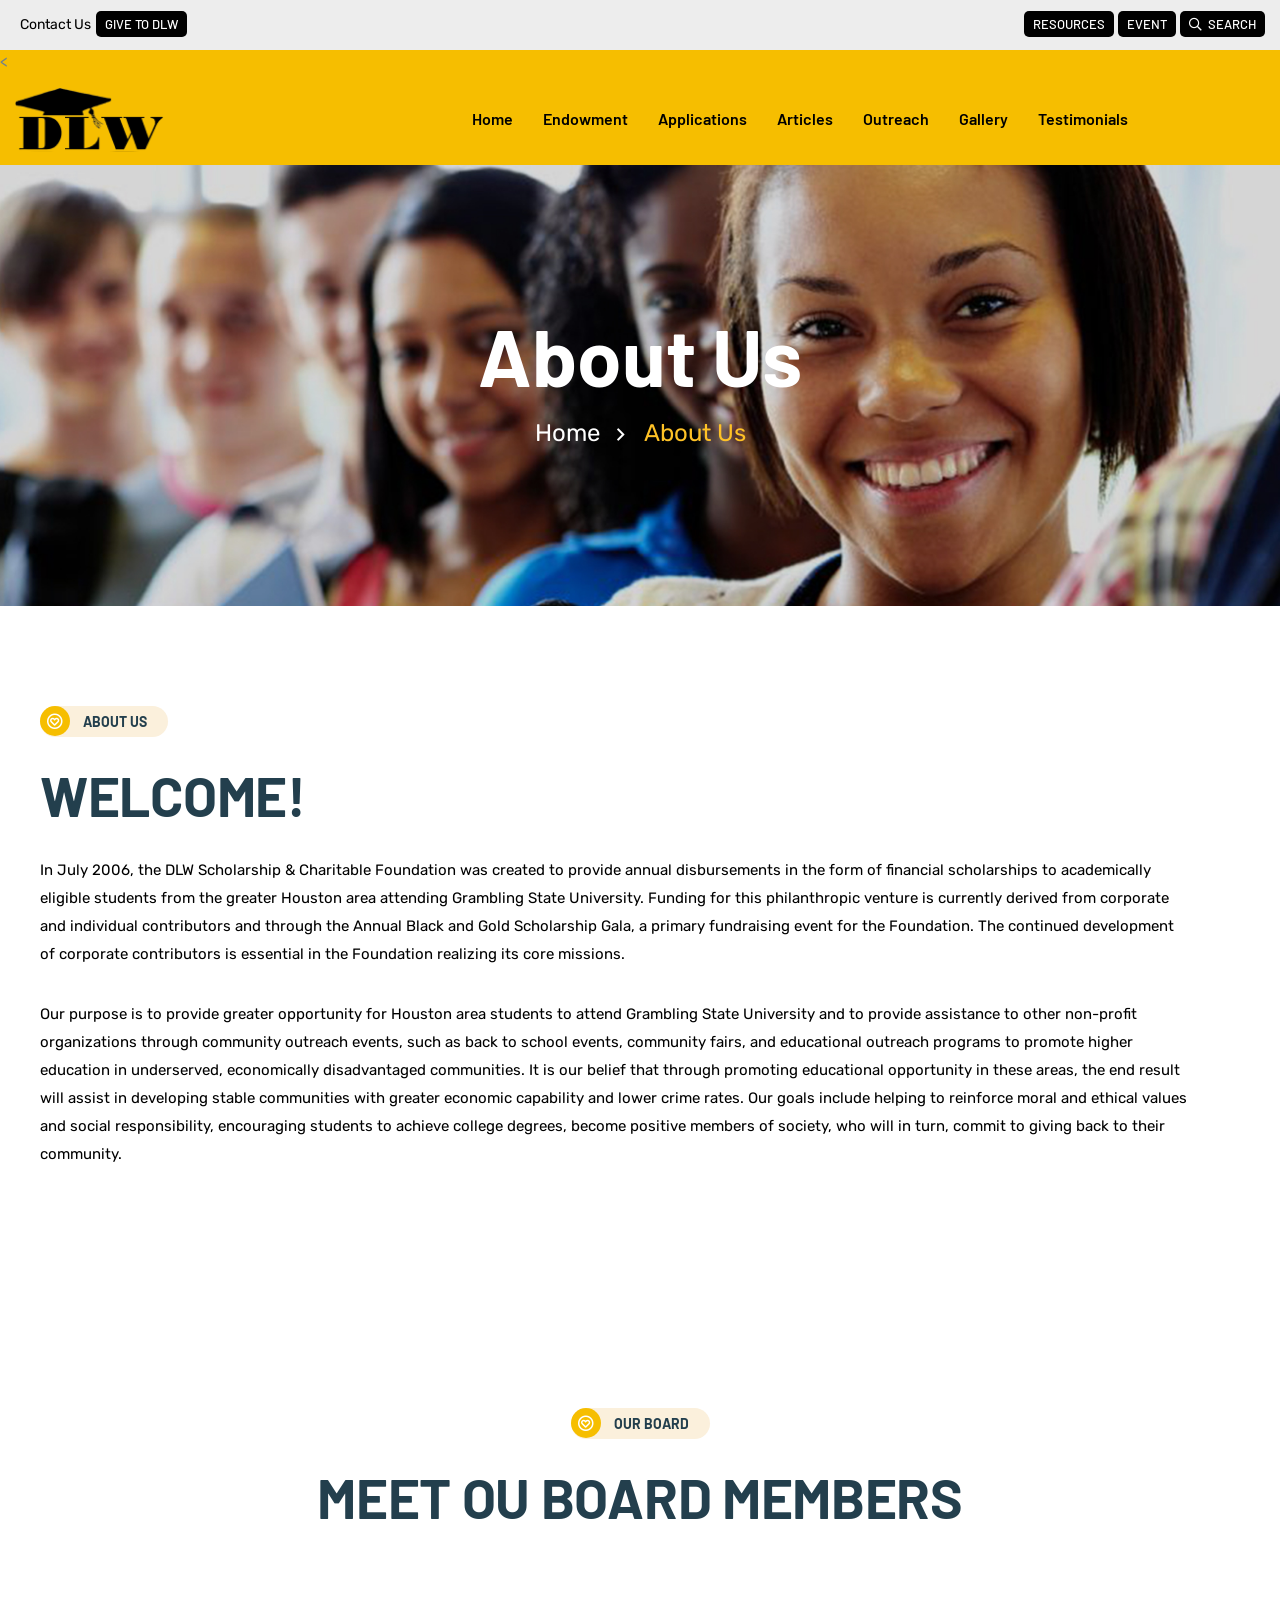
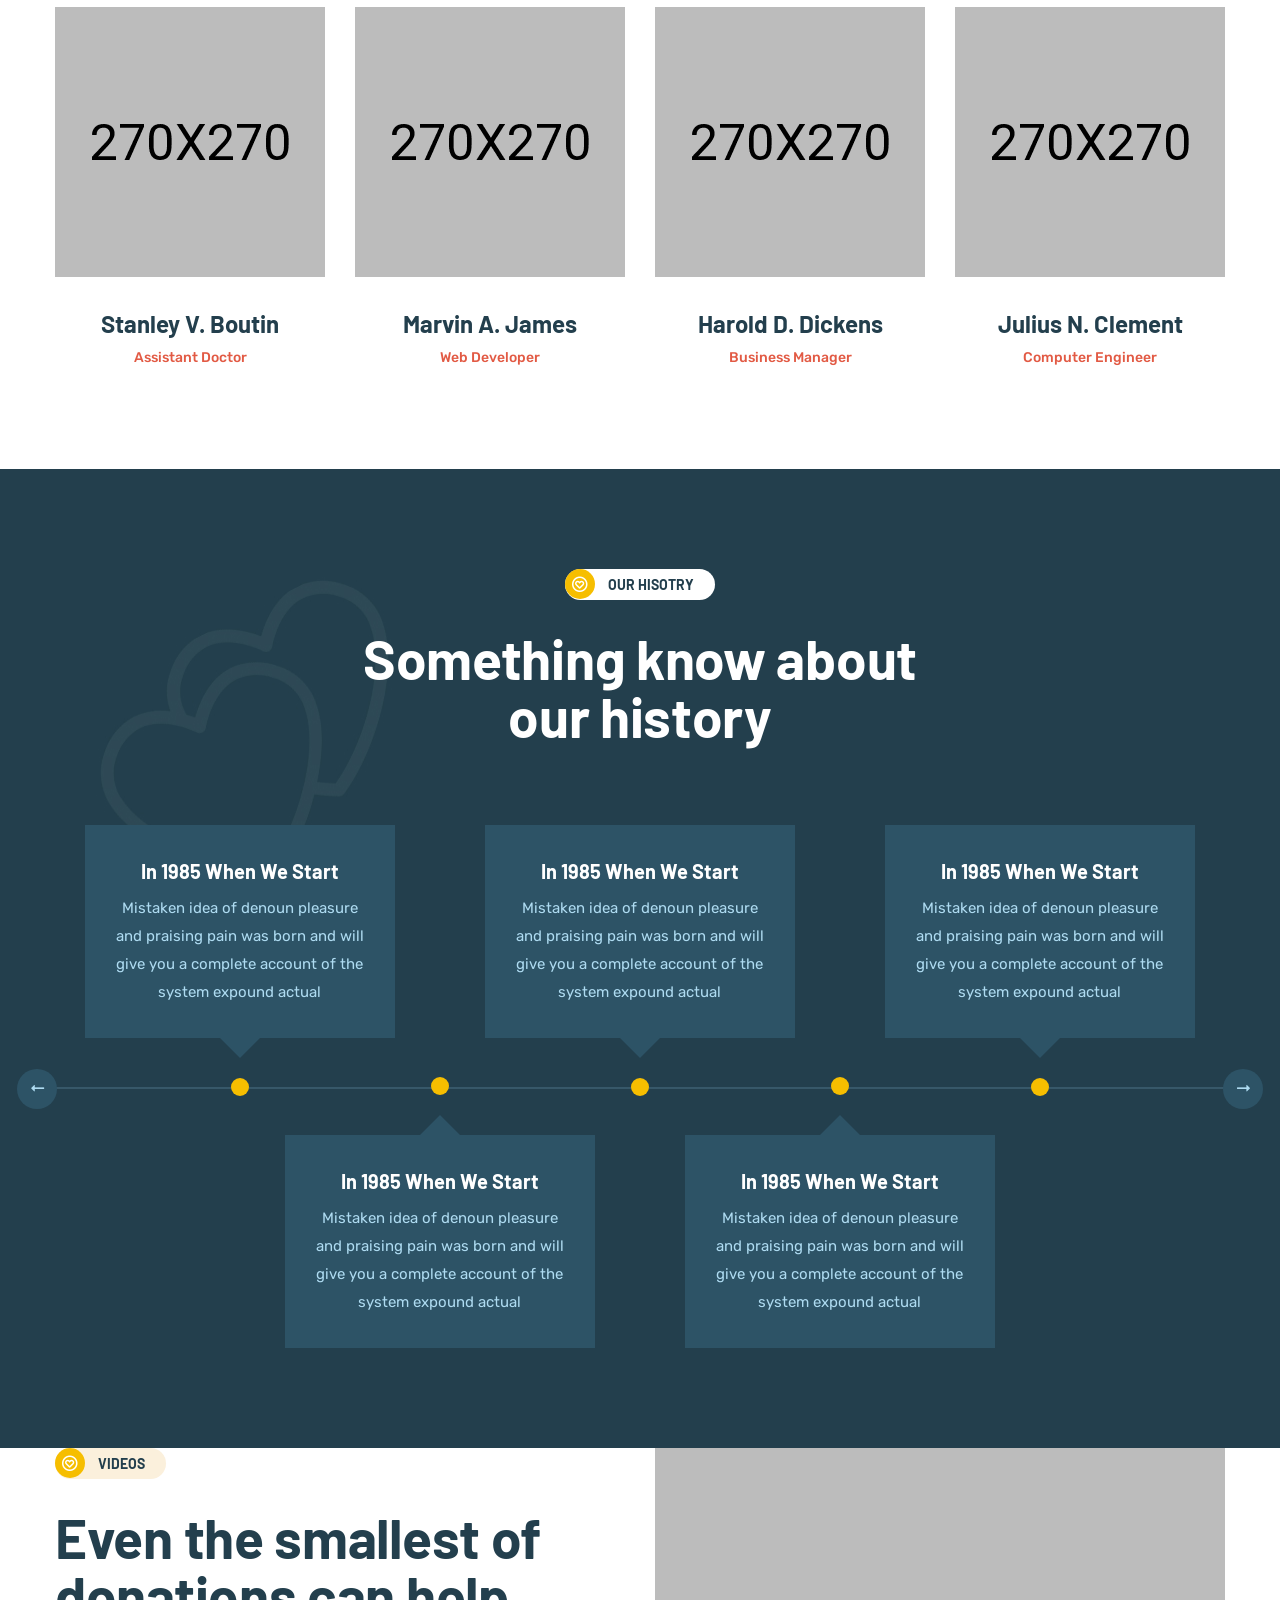
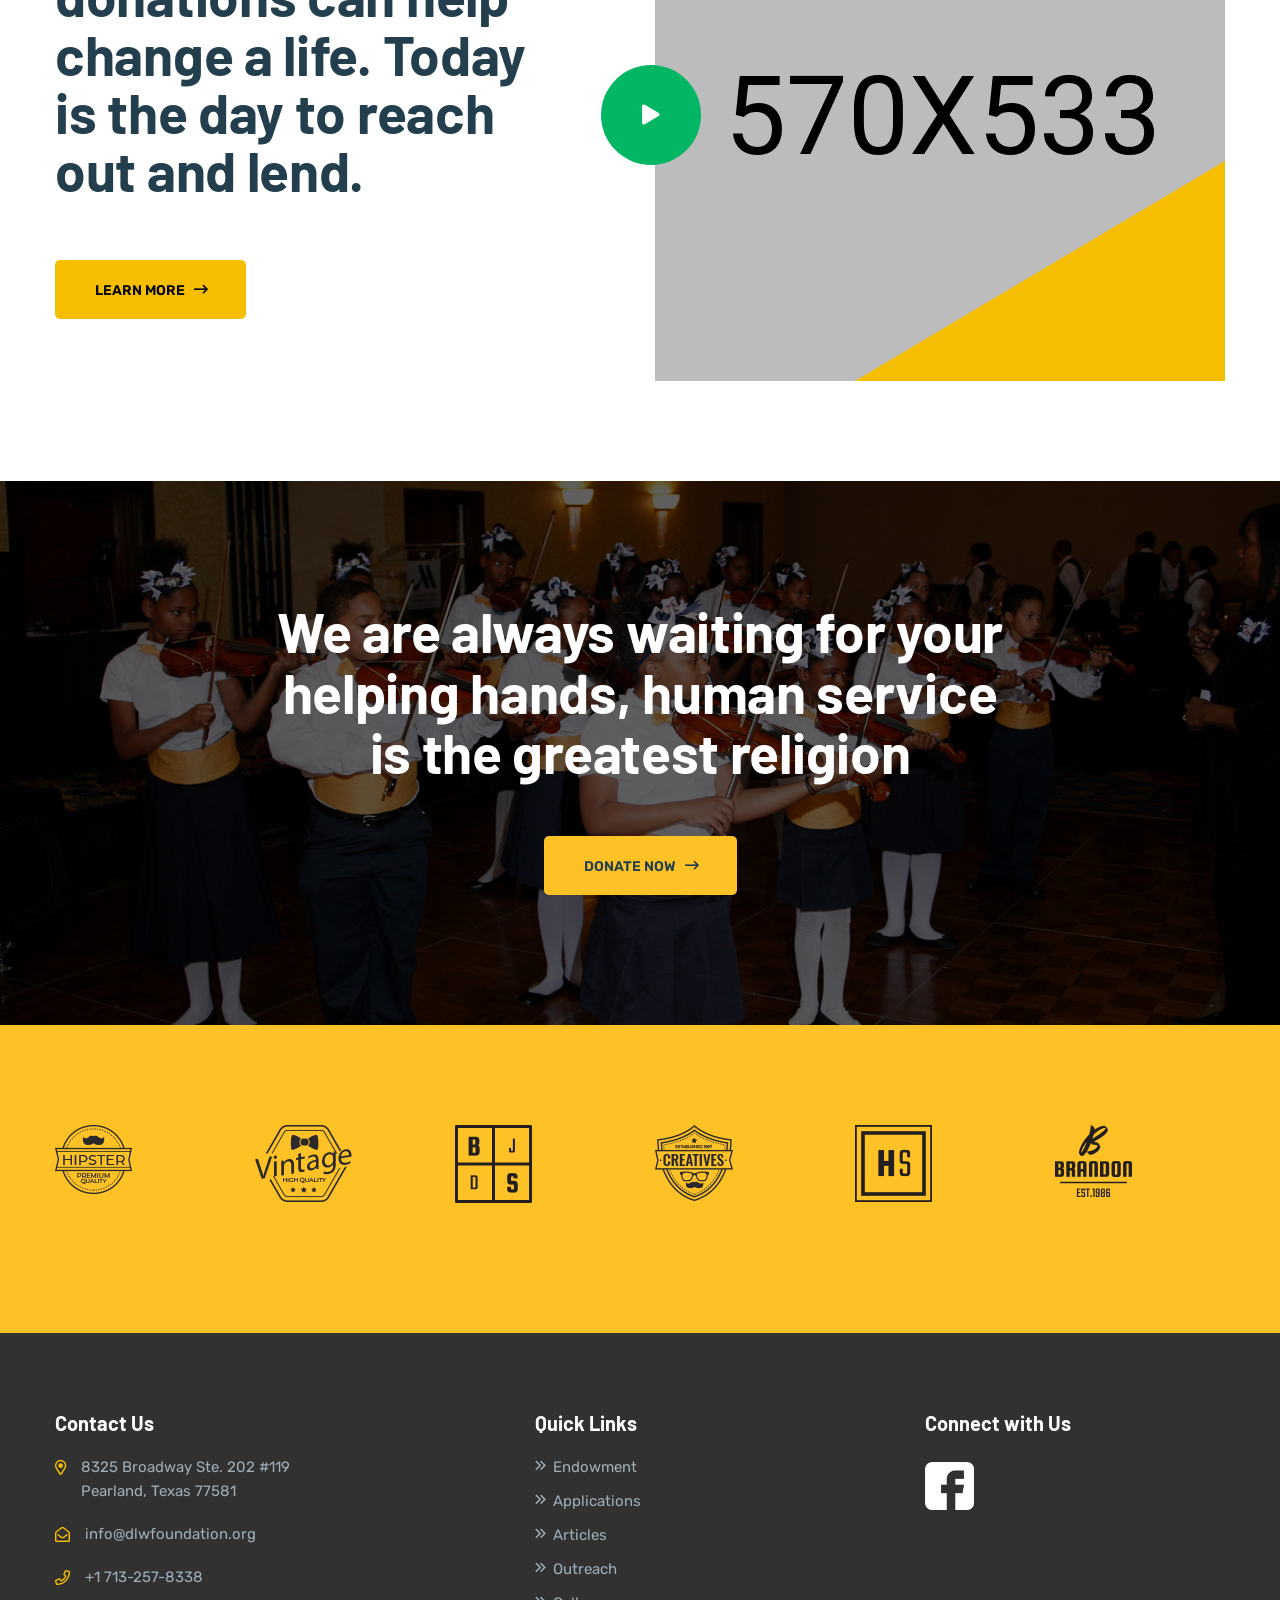
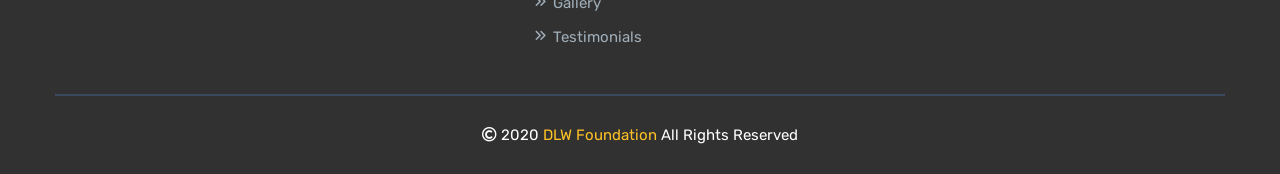
==== commit 1e8648f8: "adjusted about page" ====
--- a/about-us.html
+++ b/about-us.html
@@ -56,7 +56,7 @@
                 </div>
             </div>
             <div id="sticky-header" class="main-menu-area green-bg">
-                <div class="container-fluid">
+                <<div class="container-fluid">
                     <div class="row">
                         <div class="col-xl-3 col-lg-3 d-flex align-items-center">
                             <div class="logo">
@@ -106,229 +106,40 @@
                 </div>
             </div>
             <!-- breadcrumb-area-end -->
+            
 
             <!-- about-us-area-start -->
             <div class="about-us-area pt-130 pb-100">
                 <div class="container">
                     <div class="row">
-                        <div class="col-xl-6 col-lg-6">
+                        <div >
                             <div class="abbout-us-wrapper mb-30">
                                 <div class="section-title mb-40">
                                     <span><i class="far fa-heart-circle"></i> about us</span>
-                                    <h1>We are trusted charity fund not corruption</h1>
-                                    <p class="mr-50">Avoids pleasure itself, because it is pleasure, but because those who do  how to pursue pleasure rationally encounter consequences that arextrem ely painful. Nor again is there anyone who loves or pursues</p>
-                                </div>
-                                <div class="row mb-25">
-                                    <div class="col-xl-6 col-lg-6">
-                                        <div class="about-us-text mb-30">
-                                            <div class="inner-about">
-                                                <div class="about-us-icon f-left">
-                                                    <i class="far fa-check"></i>
-                                                </div>
-                                                <div class="about-us-info">
-                                                    <h4>Trusred Fund</h4>
-                                                </div>
-                                            </div>
-                                            <p>Sed quia consequuntur agni dolores eos qui ratoluptatem sequi nesciun porquis</p>
-                                        </div>
-                                    </div>
-                                    <div class="col-xl-6 col-lg-6">
-                                        <div class="about-us-text mb-30">
-                                            <div class="inner-about">
-                                                <div class="about-us-icon f-left">
-                                                    <i class="far fa-check"></i>
-                                                </div>
-                                                <div class="about-us-info">
-                                                    <h4>Awards Winning</h4>
-                                                </div>
-                                            </div>
-                                            <p>Sed quia consequuntur agni dolores eos qui ratoluptatem sequi nesciun porquis</p>
-                                        </div>
-                                    </div>
-                                </div>
-                            </div>
-                        </div>
-                        <div class="col-xl-6 col-lg-6">
-                            <div class="about-img mb-30 pos-rel">
-                                <div class="about-img">
-                                    <img src="assets/img/about/01.png" alt="">
-                                    <div class="shape-img bounce-animate">
-                                        <img src="assets/img/shape/shape-5.png" alt="">
-                                    </div>
-                                </div>
-                            </div>
-                        </div>
+                                    <h1>WELCOME!</h1>
+                                    <p class="mr-50">In July 2006, the DLW Scholarship & Charitable Foundation was created to provide annual disbursements in the form of financial scholarships to academically eligible students from the greater Houston area attending Grambling State University.  Funding for this philanthropic venture is currently derived from corporate and individual contributors and through the Annual Black and Gold Scholarship Gala, a primary fundraising event for the Foundation. The continued development of corporate contributors is essential in the Foundation realizing its core missions. 
+                                    </p>
+                                     <p class="mr-50">Our purpose is to provide greater opportunity for Houston area students to attend Grambling State University and to provide assistance to other non-profit organizations through community outreach events, such as back to school events, community fairs, and educational outreach programs to promote higher education in underserved, economically disadvantaged communities.  It is our belief that through promoting educational opportunity in these areas, the end result will assist in developing stable communities with greater economic capability and lower crime rates. Our goals include helping to reinforce moral and ethical values and social responsibility, encouraging students to achieve college degrees, become positive members of society, who will in turn, commit to giving back to their community.
+                                    </p>
+                                </div>
+                           
+                            </div>
+                        </div>
+                    
                     </div>
                 </div>
             </div>
             <!-- about-us-area-end -->
-
-            <!-- features-title-start -->
-            <div class="features-title-area pt-130 pb-240" style="background-image:url(assets/img/bg/bg-09.jpg)">
-                <div class="container">
-                    <div class="row">
-                        <div class="col-xl-8 col-lg-8 offset-lg-2 offset-xl-2">
-                            <div class="section-title white-title text-center">
-                                <span><i class="far fa-heart-circle"></i> our features</span>
-                                <h1>Join  with us to know our project for charity peoples</h1>
-                            </div>
-                       </div>
-                    </div>
-                </div>
-            </div>
-            <!-- features-title-start -->
-
-            <!-- features-area-start -->
-            <div class="features-03-area pb-100">
-                <div class="container">
-                    <div class="row">
-                        <div class="col-xl-4 col-lg-4 col-md-6">
-                            <div class="features-03-wrapper text-center mb-30">
-                                <div class="features-04-icon">
-                                    <a href="causes-details.html"><i class="flaticon-care"></i></a>
-                                 </div>
-                                 <div class="features-03-text">
-                                     <h3>Get Helps Child</h3>
-                                     <p>Sed quia consequuntur magni dolores eos ratione voluptatem sequi nesciunt. </p>
-                                 </div>
-                            </div>
-                        </div>
-                        <div class="col-xl-4 col-lg-4 col-md-6">
-                            <div class="features-03-wrapper text-center mb-30">
-                                <div class="features-04-icon">
-                                    <a href="causes-details.html"><i class="flaticon-icon-829141"></i></a>
-                                 </div>
-                                 <div class="features-03-text">
-                                     <h3>Give Donation</h3>
-                                     <p>Sed quia consequuntur magni dolores eos ratione voluptatem sequi nesciunt. </p>
-                                 </div>
-                            </div>
-                        </div>
-                        <div class="col-xl-4 col-lg-4 col-md-6">
-                            <div class="features-03-wrapper text-center mb-30">
-                                <div class="features-04-icon">
-                                    <a href="causes-details.html"><i class="flaticon-icon-182480"></i></a>
-                                 </div>
-                                 <div class="features-03-text">
-                                     <h3>Support Us</h3>
-                                     <p>Sed quia consequuntur magni dolores eos ratione voluptatem sequi nesciunt. </p>
-                                 </div>
-                            </div>
-                        </div>
-                    </div>
-                </div>
-            </div>
-            <!-- features-area-end -->
-
-             <!-- video-area-start -->
-             <div class="video-02-area pb-100">
-                <div class="container">
-                    <div class="row">
-                        <div class="col-xl-6 col-lg-6">
-                            <div class="video-02-wrapper mb-30">
-                                <div class="section-title mr-80">
-                                    <span><i class="far fa-heart-circle"></i> videos</span>
-                                    <h1>Even the smallest of donations can help change a life. Today  is the day to reach out and lend.</h1>
-                                </div>
-                                <div class="vd-button mt-60">
-                                    <a class="btn red-btn" href="donate.html">Donate Now <i class="far fa-long-arrow-right"></i></a>
-                                </div>
-                            </div>
-                        </div>
-                        <div class="col-xl-6 col-lg-6">
-                            <div class="video-img pos-rel">
-                                <img src="assets/img/bg/01.jpg" alt="">
-                                <div class="video-02-icon">
-                                    <a class="popup-video play-btn-style" href="https://www.youtube.com/watch?v=LTXD6XZXc3U"><i class="fas fa-play"></i></a>
-                                 </div>
-                            </div>
-                        </div>
-                    </div>
-                </div>
-            </div>
-            <!-- video-area-end -->
-
-            <!-- history-area-start -->
-            <div class="history-area pt-130 pb-100" style="background-image:url(assets/img/bg/bg-14.jpg)">
-                <div class="container">
-                    <div class="row">
-                        <div class="col-xl-6 col-lg-8 offset-lg-2 offset-xl-3">
-                             <div class="section-title white-title text-center mb-80">
-                                 <span><i class="far fa-heart-circle"></i> Our hisotry</span>
-                                 <h1>Something know about our history</h1>
-                             </div>
-                        </div>
-                    </div>
-                    <div class="row">
-                        <div class="col-xl-4 col-lg-4 col-md-6">
-                            <div class="history-wrapper text-center history-arrow mb-45">
-                                <div class="history-text">
-                                    <h4>In 1985 When We Start</h4>
-                                    <p>Mistaken idea of denoun pleasure
-                                        and praising pain was born and will give you a complete account of the system expound actual</p>
-                                </div>
-                            </div>
-                        </div>
-                        <div class="col-xl-4 col-lg-4 col-md-6">
-                            <div class="history-wrapper text-center history-arrow mb-45">
-                                <div class="history-text">
-                                    <h4>In 1985 When We Start</h4>
-                                    <p>Mistaken idea of denoun pleasure
-                                        and praising pain was born and will give you a complete account of the system expound actual</p>
-                                </div>
-                            </div>
-                        </div>
-                        <div class="col-xl-4 col-lg-4 col-md-6 d-md-none d-lg-block">
-                            <div class="history-wrapper text-center history-arrow mb-45">
-                                <div class="history-text">
-                                    <h4>In 1985 When We Start</h4>
-                                    <p>Mistaken idea of denoun pleasure
-                                        and praising pain was born and will give you a complete account of the system expound actual</p>
-                                </div>
-                            </div>
-                        </div>
-                    </div>
-                    <div class="row">
-                        <div class="col-12">
-                            <div class="history-line"></div>
-                        </div>
-                    </div>
-                    <div class="row">
-                        <div class="col-xl-8 col-lg-8 offset-lg-2 offset-xl-2">
-                            <div class="row">
-                                <div class="col-xl-6 col-lg-6 col-md-6">
-                                    <div class="history-wrapper text-center history-arrow-2 mt-50 mb-30">
-                                        <div class="history-text">
-                                            <h4>In 1985 When We Start</h4>
-                                            <p>Mistaken idea of denoun pleasure
-                                                and praising pain was born and will give you a complete account of the system expound actual</p>
-                                        </div>
-                                    </div>
-                                </div>
-                                <div class="col-xl-6 col-lg-6 col-md-6">
-                                    <div class="history-wrapper text-center history-arrow-2 mt-50 mb-30">
-                                        <div class="history-text">
-                                            <h4>In 1985 When We Start</h4>
-                                            <p>Mistaken idea of denoun pleasure
-                                                and praising pain was born and will give you a complete account of the system expound actual</p>
-                                        </div>
-                                    </div>
-                                </div>
-                            </div>
-                        </div>
-                    </div>
-                </div>
-            </div>
-            <!-- history-area-end -->
-
+            
+            
             <!-- team-area-start -->
             <div class="team-area pt-130 pb-100">
                 <div class="container">
                     <div class="row">
                         <div class="col-xl-8 col-lg-8 offset-lg-2 offset-xl-2">
                              <div class="section-title text-center mb-80">
-                                 <span><i class="far fa-heart-circle"></i> Board Members</span>
-                                 <h1>Meet our Board Members</h1>
+                                 <span><i class="far fa-heart-circle"></i> our board</span>
+                                 <h1>MEET OU BOARD MEMBERS</h1>
                              </div>
                         </div>
                     </div>
@@ -405,6 +216,258 @@
                 </div>
             </div>
             <!-- team-area-end -->
+            
+             <!-- history-area-start -->
+            <div class="history-area pt-130 pb-100" style="background-image:url(assets/img/bg/bg-14.jpg)">
+                <div class="container">
+                    <div class="row">
+                        <div class="col-xl-6 col-lg-8 offset-lg-2 offset-xl-3">
+                             <div class="section-title white-title text-center mb-80">
+                                 <span><i class="far fa-heart-circle"></i> Our hisotry</span>
+                                 <h1>Something know about our history</h1>
+                             </div>
+                        </div>
+                    </div>
+                    <div class="row">
+                        <div class="col-xl-4 col-lg-4 col-md-6">
+                            <div class="history-wrapper text-center history-arrow mb-45">
+                                <div class="history-text">
+                                    <h4>In 1985 When We Start</h4>
+                                    <p>Mistaken idea of denoun pleasure
+                                        and praising pain was born and will give you a complete account of the system expound actual</p>
+                                </div>
+                            </div>
+                        </div>
+                        <div class="col-xl-4 col-lg-4 col-md-6">
+                            <div class="history-wrapper text-center history-arrow mb-45">
+                                <div class="history-text">
+                                    <h4>In 1985 When We Start</h4>
+                                    <p>Mistaken idea of denoun pleasure
+                                        and praising pain was born and will give you a complete account of the system expound actual</p>
+                                </div>
+                            </div>
+                        </div>
+                        <div class="col-xl-4 col-lg-4 col-md-6 d-md-none d-lg-block">
+                            <div class="history-wrapper text-center history-arrow mb-45">
+                                <div class="history-text">
+                                    <h4>In 1985 When We Start</h4>
+                                    <p>Mistaken idea of denoun pleasure
+                                        and praising pain was born and will give you a complete account of the system expound actual</p>
+                                </div>
+                            </div>
+                        </div>
+                    </div>
+                    <div class="row">
+                        <div class="col-12">
+                            <div class="history-line"></div>
+                        </div>
+                    </div>
+                    <div class="row">
+                        <div class="col-xl-8 col-lg-8 offset-lg-2 offset-xl-2">
+                            <div class="row">
+                                <div class="col-xl-6 col-lg-6 col-md-6">
+                                    <div class="history-wrapper text-center history-arrow-2 mt-50 mb-30">
+                                        <div class="history-text">
+                                            <h4>In 1985 When We Start</h4>
+                                            <p>Mistaken idea of denoun pleasure
+                                                and praising pain was born and will give you a complete account of the system expound actual</p>
+                                        </div>
+                                    </div>
+                                </div>
+                                <div class="col-xl-6 col-lg-6 col-md-6">
+                                    <div class="history-wrapper text-center history-arrow-2 mt-50 mb-30">
+                                        <div class="history-text">
+                                            <h4>In 1985 When We Start</h4>
+                                            <p>Mistaken idea of denoun pleasure
+                                                and praising pain was born and will give you a complete account of the system expound actual</p>
+                                        </div>
+                                    </div>
+                                </div>
+                            </div>
+                        </div>
+                    </div>
+                </div>
+            </div>
+            <!-- history-area-end -->
+
+            <!-- features-title-start 
+            <div class="features-title-area pt-130 pb-240" style="background-image:url(assets/img/bg/bg-09.jpg)">
+                <div class="container">
+                    <div class="row">
+                        <div class="col-xl-8 col-lg-8 offset-lg-2 offset-xl-2">
+                            <div class="section-title white-title text-center">
+                                <span><i class="far fa-heart-circle"></i> our features</span>
+                                <h1>Join  with us to know our project for charity peoples</h1>
+                            </div>
+                       </div>
+                    </div>
+                </div>
+            </div>
+            <!-- features-title-start 
+
+            <!-- features-area-start 
+            <div class="features-03-area pb-100">
+                <div class="container">
+                    <div class="row">
+                        <div class="col-xl-4 col-lg-4 col-md-6">
+                            <div class="features-03-wrapper text-center mb-30">
+                                <div class="features-04-icon">
+                                    <a href="causes-details.html"><i class="flaticon-care"></i></a>
+                                 </div>
+                                 <div class="features-03-text">
+                                     <h3>Get Helps Child</h3>
+                                     <p>Sed quia consequuntur magni dolores eos ratione voluptatem sequi nesciunt. </p>
+                                 </div>
+                            </div>
+                        </div>
+                        <div class="col-xl-4 col-lg-4 col-md-6">
+                            <div class="features-03-wrapper text-center mb-30">
+                                <div class="features-04-icon">
+                                    <a href="causes-details.html"><i class="flaticon-icon-829141"></i></a>
+                                 </div>
+                                 <div class="features-03-text">
+                                     <h3>Give Donation</h3>
+                                     <p>Sed quia consequuntur magni dolores eos ratione voluptatem sequi nesciunt. </p>
+                                 </div>
+                            </div>
+                        </div>
+                        <div class="col-xl-4 col-lg-4 col-md-6">
+                            <div class="features-03-wrapper text-center mb-30">
+                                <div class="features-04-icon">
+                                    <a href="causes-details.html"><i class="flaticon-icon-182480"></i></a>
+                                 </div>
+                                 <div class="features-03-text">
+                                     <h3>Support Us</h3>
+                                     <p>Sed quia consequuntur magni dolores eos ratione voluptatem sequi nesciunt. </p>
+                                 </div>
+                            </div>
+                        </div>
+                    </div>
+                </div>
+            </div>
+             features-area-end -->
+
+             <!-- video-area-start -->
+             <div class="video-02-area pb-100">
+                <div class="container">
+                    <div class="row">
+                        <div class="col-xl-6 col-lg-6">
+                            <div class="video-02-wrapper mb-30">
+                                <div class="section-title mr-80">
+                                    <span><i class="far fa-heart-circle"></i> videos</span>
+                                    <h1>Even the smallest of donations can help change a life. Today  is the day to reach out and lend.</h1>
+                                </div>
+                                <div class="vd-button mt-60">
+                                    <a class="btn red-btn" href="causes-details.html">Learn more <i class="far fa-long-arrow-right"></i></a>
+                                </div>
+                            </div>
+                        </div>
+                        <div class="col-xl-6 col-lg-6">
+                            <div class="video-img pos-rel">
+                                <img src="assets/img/bg/01.jpg" alt="">
+                                <div class="video-02-icon">
+                                    <a class="popup-video play-btn-style" href="https://www.youtube.com/watch?v=LTXD6XZXc3U"><i class="fas fa-play"></i></a>
+                                 </div>
+                            </div>
+                        </div>
+                    </div>
+                </div>
+            </div>
+            <!-- video-area-end -->
+
+            <!-- cta-area-start -->
+            <div class="cta-area pt-120 pb-130" style="background-image:url(assets/img/bg/bg-02.jpg)">
+                <div class="container">
+                    <div class="row">
+                        <div class="col-xl-8 col-lg-8 offset-lg-2 offset-xl-2">
+                            <div class="cta-02-wrapper text-center">
+                                <div class="cta-content">
+                                    <h1>We are always waiting for your helping hands, human service
+                                        is the greatest religion
+                                        </h1>
+                                    <div class="cta-button">
+                                        <a class="btn" href="causes-details.html">donate now <i class="far fa-long-arrow-right"></i></a>
+                                    </div>
+                                </div>
+                            </div>
+                        </div>
+                    </div>
+                </div>
+            </div>
+            <!-- cta-area-end -->
+
+           
+
+            <!-- brand-area-start -->
+            <div class="brand-02-area theme-bg pb-130 pt-130">
+                <div class="container">
+                    <div class="row brand-2-active">
+                        <div class="col-xl-12">
+                            <div class="brand-img text-center">
+                                <img src="assets/img/brand/01.png" alt="" />
+                            </div>
+                        </div>
+                        <div class="col-xl-12">
+                            <div class="brand-img text-center">
+                                <img src="assets/img/brand/02.png" alt="" />
+                            </div>
+                        </div>
+                        <div class="col-xl-12">
+                            <div class="brand-img text-center">
+                                    <img src="assets/img/brand/03.png" alt="" />
+                            </div>
+                        </div>
+                        <div class="col-xl-12">
+                            <div class="brand-img text-center">
+                                    <img src="assets/img/brand/04.png" alt="" />
+                            </div>
+                        </div>
+                        <div class="col-xl-12">
+                            <div class="brand-img text-center">
+                                <img src="assets/img/brand/05.png" alt="" />
+                            </div>
+                        </div>
+                        <div class="col-xl-12">
+                            <div class="brand-img text-center">
+                                <img src="assets/img/brand/06.png" alt="" />
+                            </div>
+                        </div>
+                        <div class="col-xl-12">
+                            <div class="brand-img text-center">
+                                <img src="assets/img/brand/01.png" alt="" />
+                            </div>
+                        </div>
+                        <div class="col-xl-12">
+                            <div class="brand-img text-center">
+                                <img src="assets/img/brand/02.png" alt="" />
+                            </div>
+                        </div>
+                        <div class="col-xl-12">
+                            <div class="brand-img text-center">
+                                <img src="assets/img/brand/03.png" alt="" />
+                            </div>
+                        </div>
+                        <div class="col-xl-12">
+                            <div class="brand-img text-center">
+                                <img src="assets/img/brand/04.png" alt="" />
+                            </div>
+                        </div>
+                        <div class="col-xl-12">
+                            <div class="brand-img text-center">
+                                <img src="assets/img/brand/05.png" alt="" />
+                            </div>
+                        </div>
+                        <div class="col-xl-12">
+                            <div class="brand-img text-center">
+                                <img src="assets/img/brand/06.png" alt="" />
+                            </div>
+                        </div>
+                    </div>
+                </div>
+            </div>
+             <!-- brand-area-end -->
+
+
         </main>
 
        <!-- footer-area-start -->
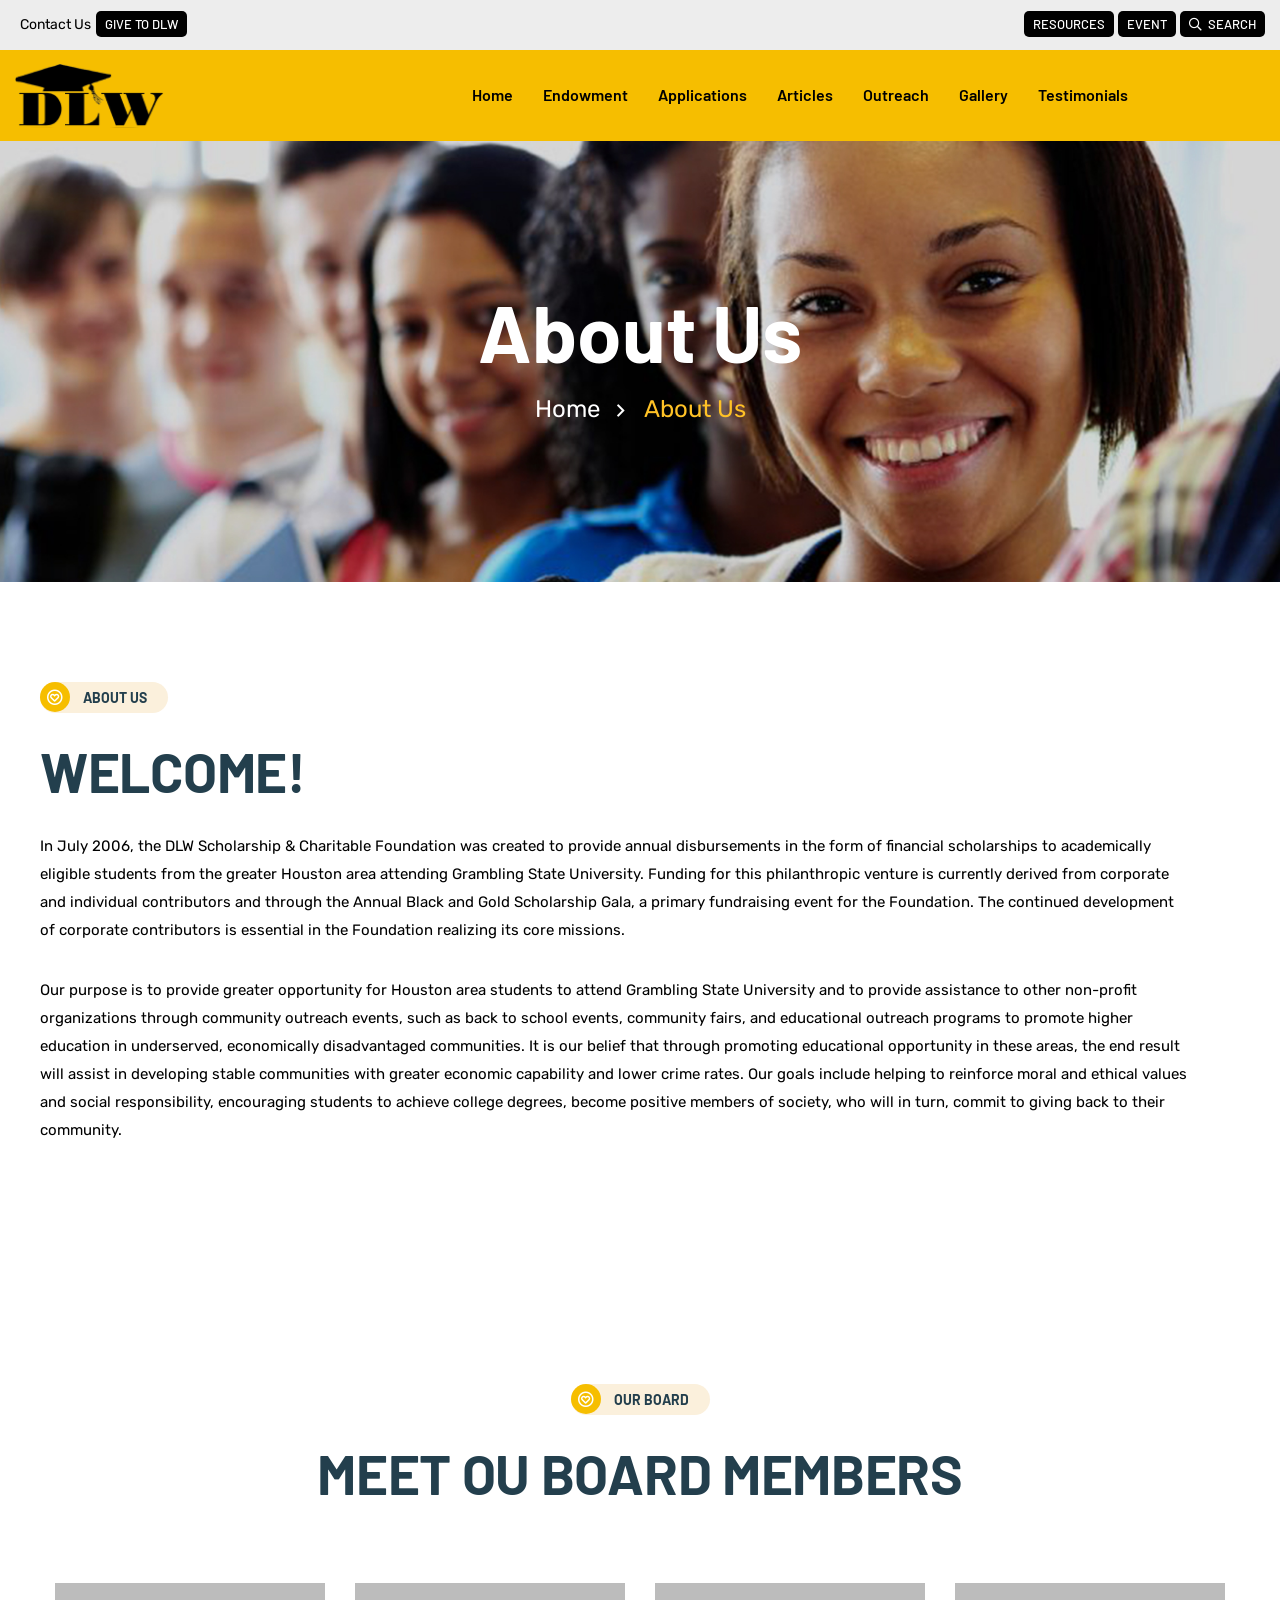
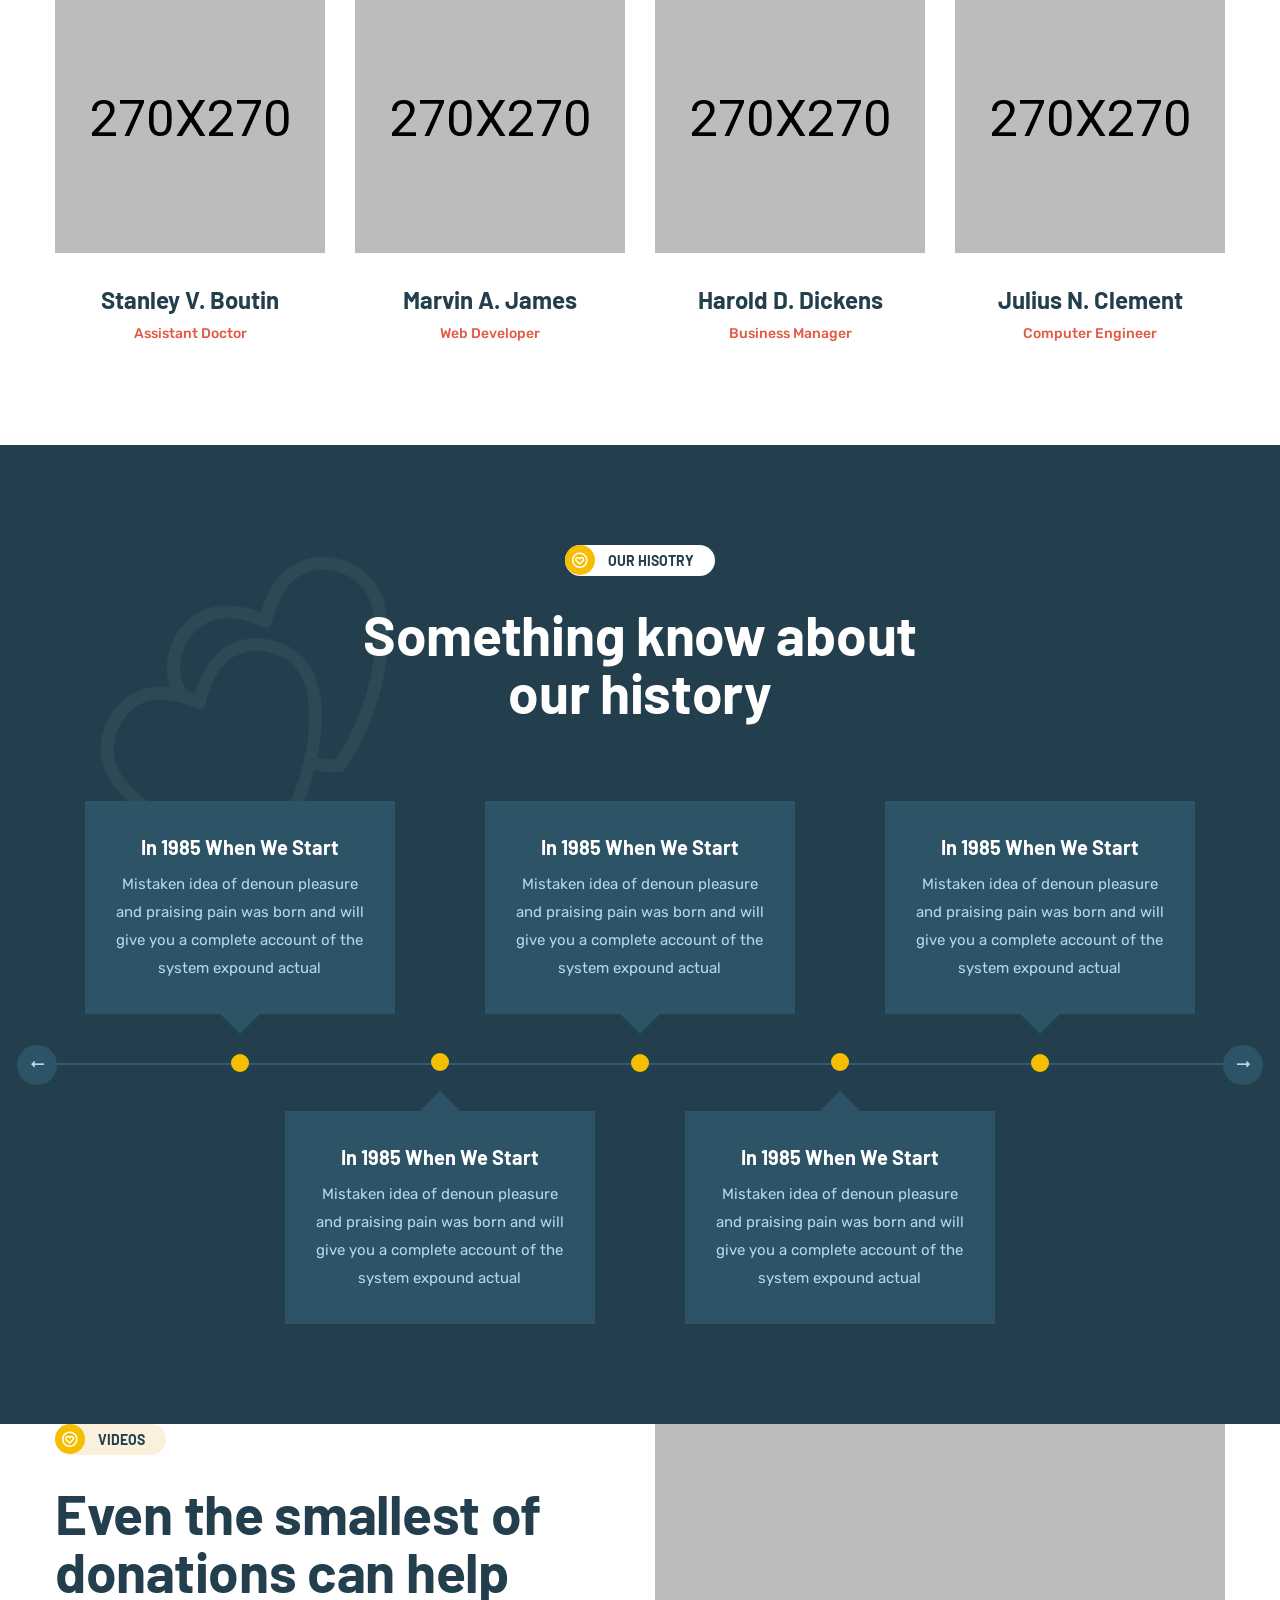
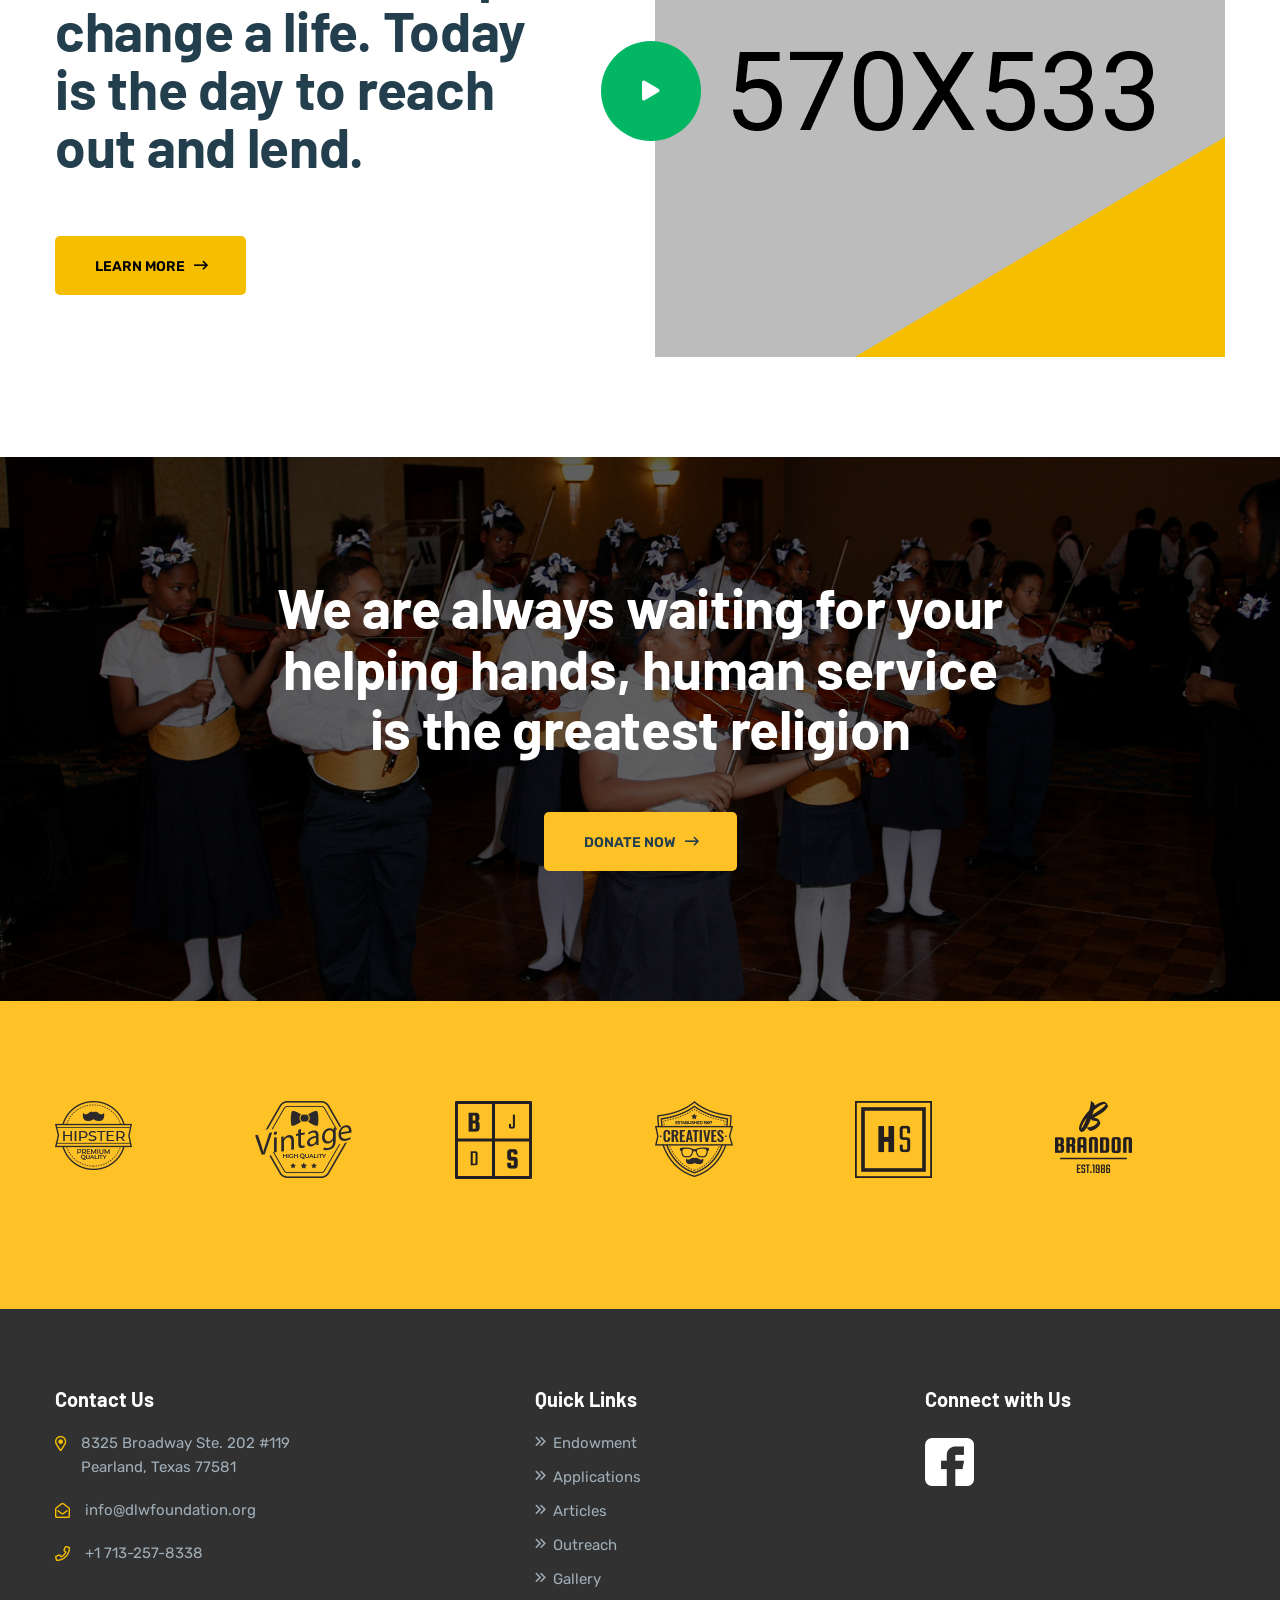
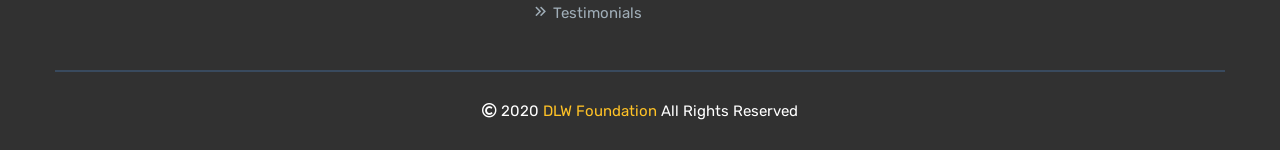
==== commit 6897e648: "fix merge conflict" ====
--- a/about-us.html
+++ b/about-us.html
@@ -56,7 +56,7 @@
                 </div>
             </div>
             <div id="sticky-header" class="main-menu-area green-bg">
-                <<div class="container-fluid">
+                <div class="container-fluid">
                     <div class="row">
                         <div class="col-xl-3 col-lg-3 d-flex align-items-center">
                             <div class="logo">
@@ -116,15 +116,18 @@
                             <div class="abbout-us-wrapper mb-30">
                                 <div class="section-title mb-40">
                                     <span><i class="far fa-heart-circle"></i> about us</span>
+
                                     <h1>WELCOME!</h1>
                                     <p class="mr-50">In July 2006, the DLW Scholarship & Charitable Foundation was created to provide annual disbursements in the form of financial scholarships to academically eligible students from the greater Houston area attending Grambling State University.  Funding for this philanthropic venture is currently derived from corporate and individual contributors and through the Annual Black and Gold Scholarship Gala, a primary fundraising event for the Foundation. The continued development of corporate contributors is essential in the Foundation realizing its core missions. 
                                     </p>
                                      <p class="mr-50">Our purpose is to provide greater opportunity for Houston area students to attend Grambling State University and to provide assistance to other non-profit organizations through community outreach events, such as back to school events, community fairs, and educational outreach programs to promote higher education in underserved, economically disadvantaged communities.  It is our belief that through promoting educational opportunity in these areas, the end result will assist in developing stable communities with greater economic capability and lower crime rates. Our goals include helping to reinforce moral and ethical values and social responsibility, encouraging students to achieve college degrees, become positive members of society, who will in turn, commit to giving back to their community.
                                     </p>
-                                </div>
-                           
-                            </div>
-                        </div>
+
+                                </div>
+                             
+                            </div>
+                        </div>
+                 
                     
                     </div>
                 </div>
@@ -189,12 +192,13 @@
                                         <a href="#" tabindex="0"><i class="fab fa-google"></i></a>
                                     </div>
                                 </div>
+
                                 <div class="team-text">
                                     <h3>Harold D. Dickens</h3>
                                     <span>Business Manager</span>
-                                </div>
-                            </div>
-                        </div>
+                               </div>
+                           </div>
+                       </div>
                         <div class="col-xl-3 col-lg-3 col-md-6">
                             <div class="team-wrapper text-center mb-30">
                                 <div class="team-img">
@@ -290,62 +294,7 @@
             </div>
             <!-- history-area-end -->
 
-            <!-- features-title-start 
-            <div class="features-title-area pt-130 pb-240" style="background-image:url(assets/img/bg/bg-09.jpg)">
-                <div class="container">
-                    <div class="row">
-                        <div class="col-xl-8 col-lg-8 offset-lg-2 offset-xl-2">
-                            <div class="section-title white-title text-center">
-                                <span><i class="far fa-heart-circle"></i> our features</span>
-                                <h1>Join  with us to know our project for charity peoples</h1>
-                            </div>
-                       </div>
-                    </div>
-                </div>
-            </div>
-            <!-- features-title-start 
-
-            <!-- features-area-start 
-            <div class="features-03-area pb-100">
-                <div class="container">
-                    <div class="row">
-                        <div class="col-xl-4 col-lg-4 col-md-6">
-                            <div class="features-03-wrapper text-center mb-30">
-                                <div class="features-04-icon">
-                                    <a href="causes-details.html"><i class="flaticon-care"></i></a>
-                                 </div>
-                                 <div class="features-03-text">
-                                     <h3>Get Helps Child</h3>
-                                     <p>Sed quia consequuntur magni dolores eos ratione voluptatem sequi nesciunt. </p>
-                                 </div>
-                            </div>
-                        </div>
-                        <div class="col-xl-4 col-lg-4 col-md-6">
-                            <div class="features-03-wrapper text-center mb-30">
-                                <div class="features-04-icon">
-                                    <a href="causes-details.html"><i class="flaticon-icon-829141"></i></a>
-                                 </div>
-                                 <div class="features-03-text">
-                                     <h3>Give Donation</h3>
-                                     <p>Sed quia consequuntur magni dolores eos ratione voluptatem sequi nesciunt. </p>
-                                 </div>
-                            </div>
-                        </div>
-                        <div class="col-xl-4 col-lg-4 col-md-6">
-                            <div class="features-03-wrapper text-center mb-30">
-                                <div class="features-04-icon">
-                                    <a href="causes-details.html"><i class="flaticon-icon-182480"></i></a>
-                                 </div>
-                                 <div class="features-03-text">
-                                     <h3>Support Us</h3>
-                                     <p>Sed quia consequuntur magni dolores eos ratione voluptatem sequi nesciunt. </p>
-                                 </div>
-                            </div>
-                        </div>
-                    </div>
-                </div>
-            </div>
-             features-area-end -->
+        
 
              <!-- video-area-start -->
              <div class="video-02-area pb-100">
@@ -467,8 +416,7 @@
             </div>
              <!-- brand-area-end -->
 
-
-        </main>
+      
 
        <!-- footer-area-start -->
         <footer>
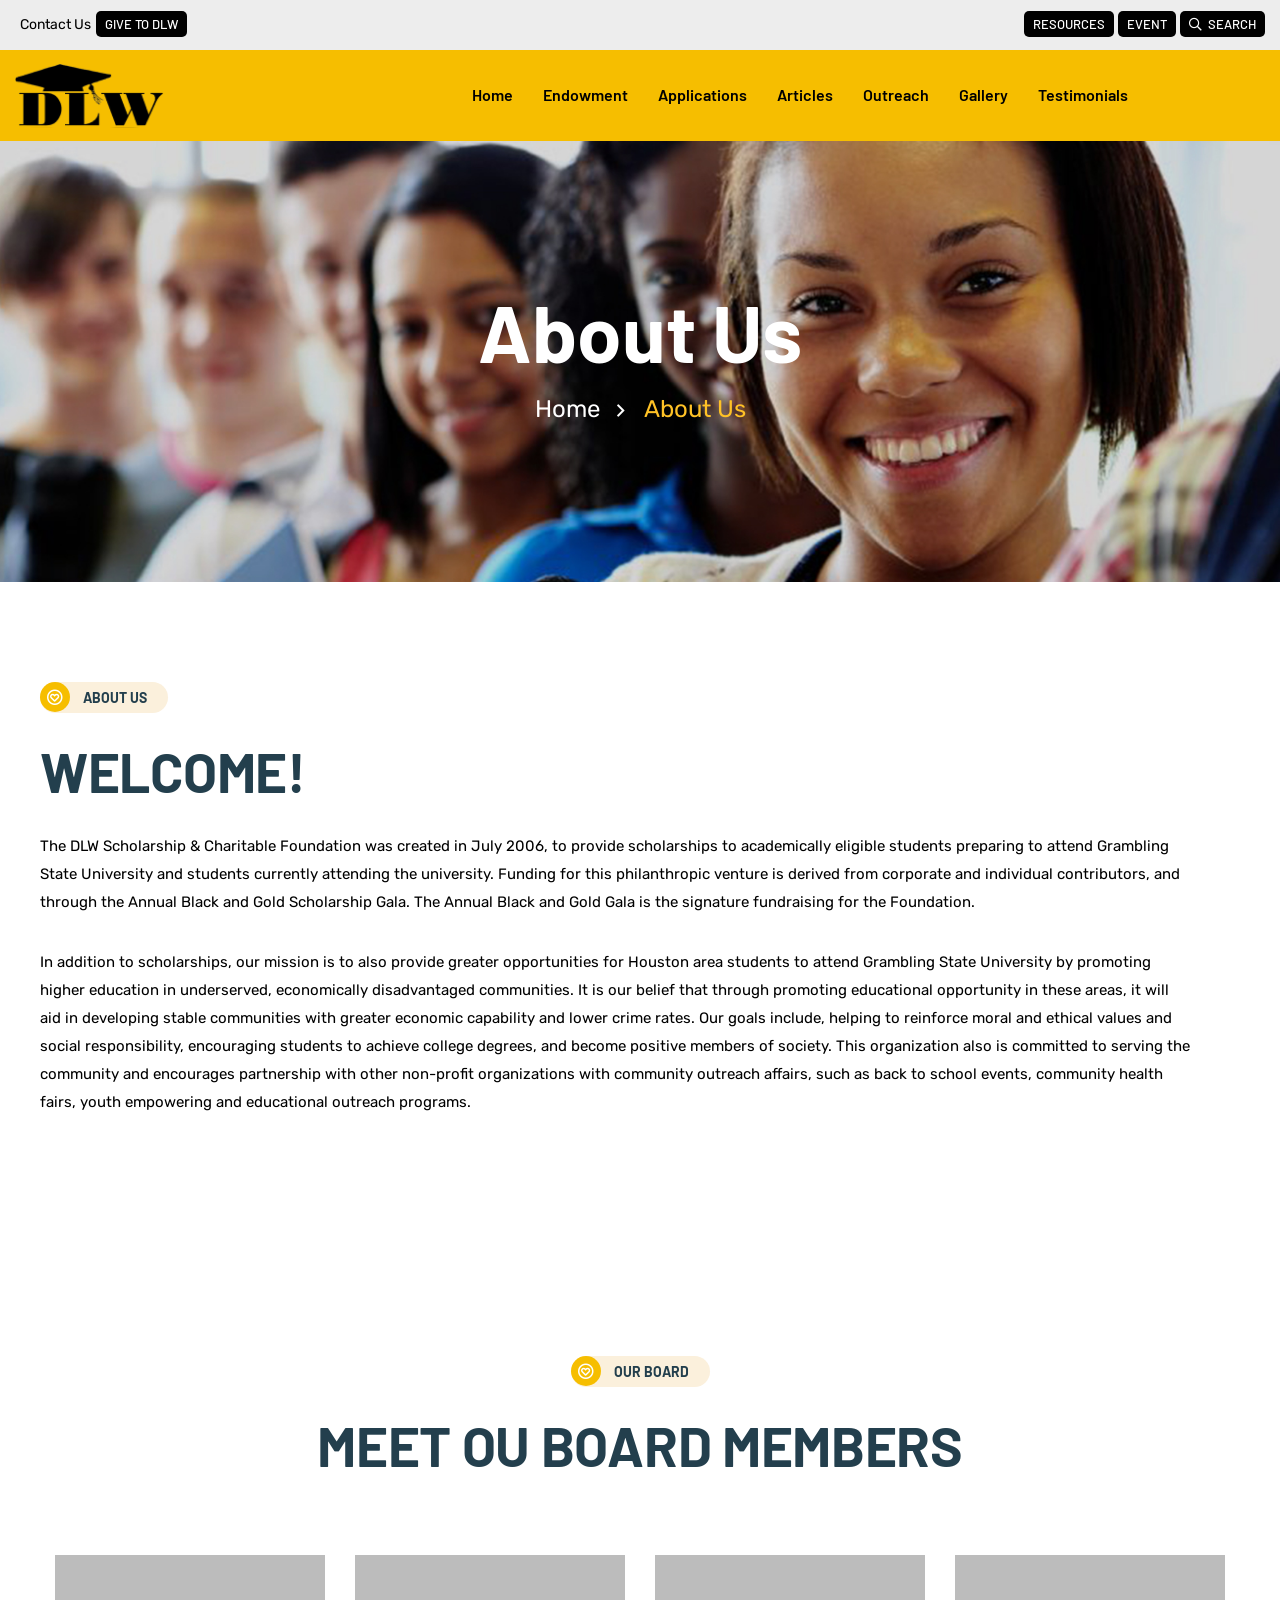
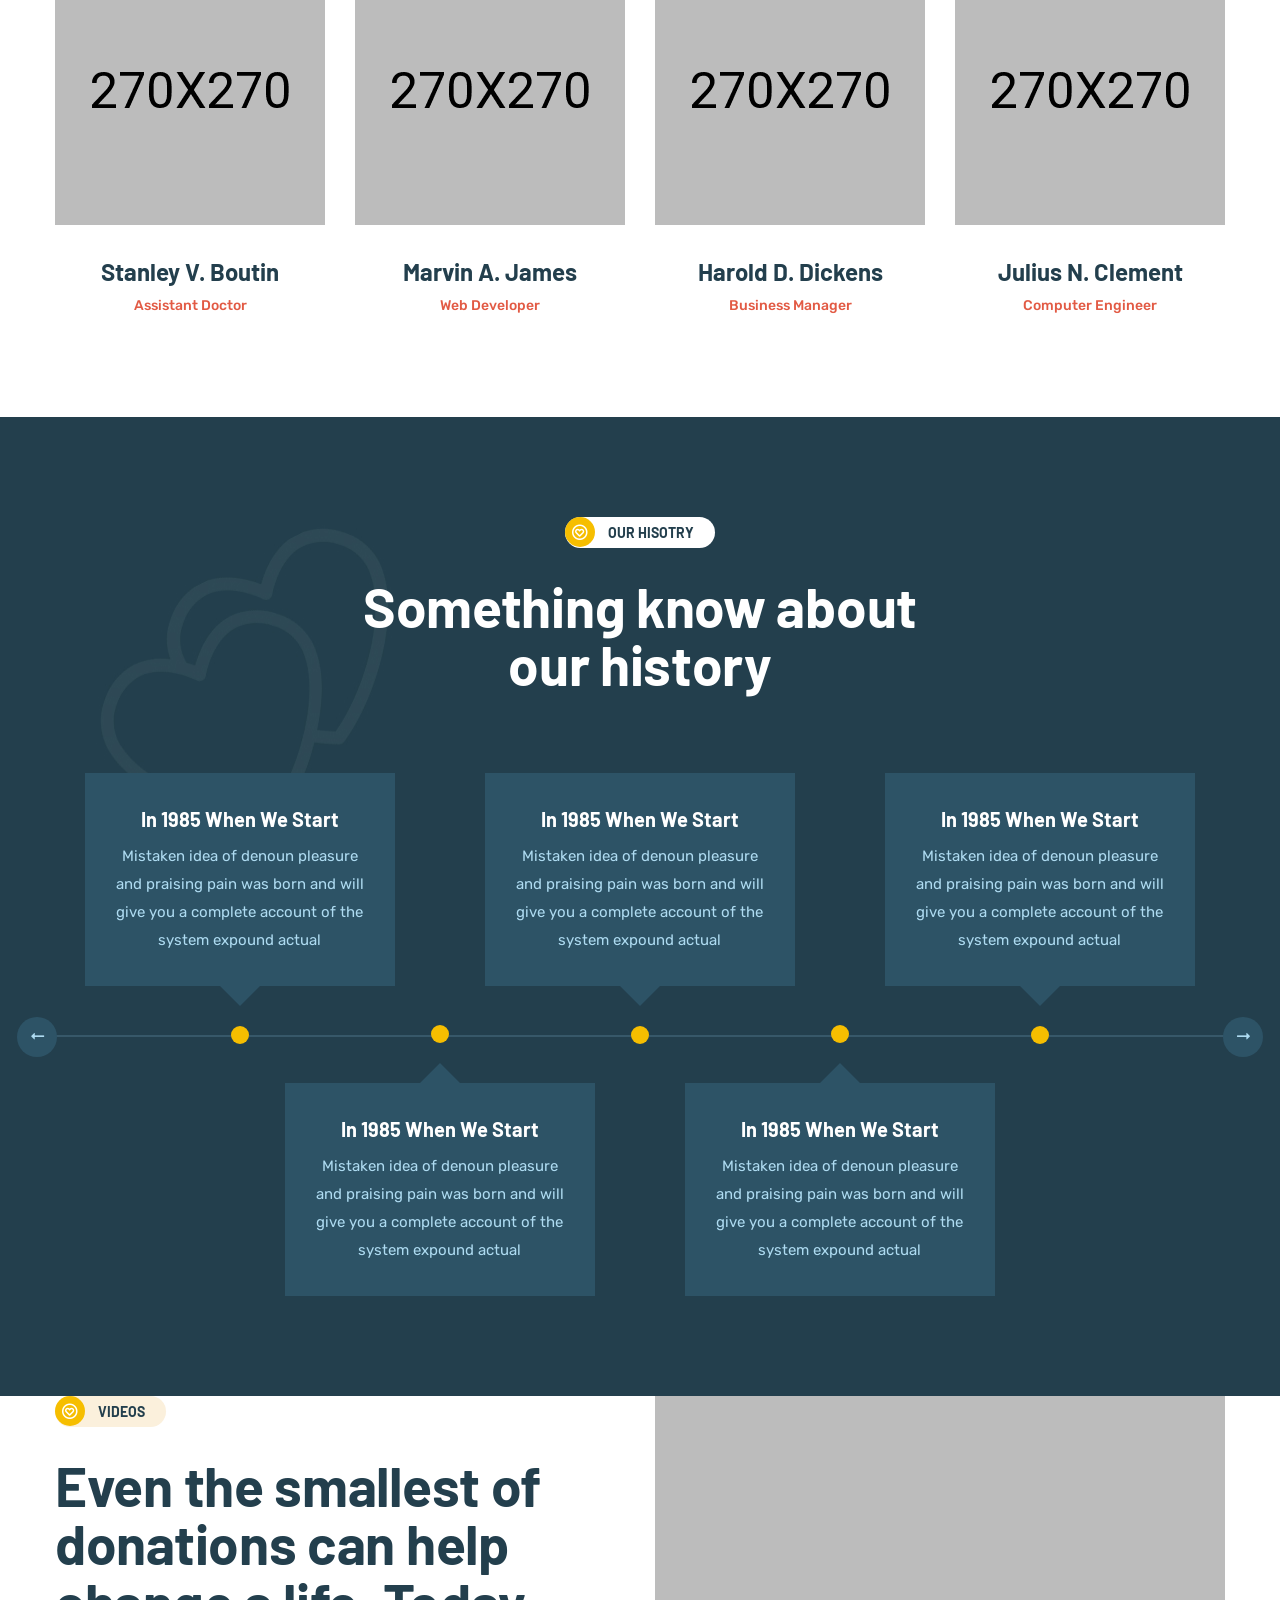
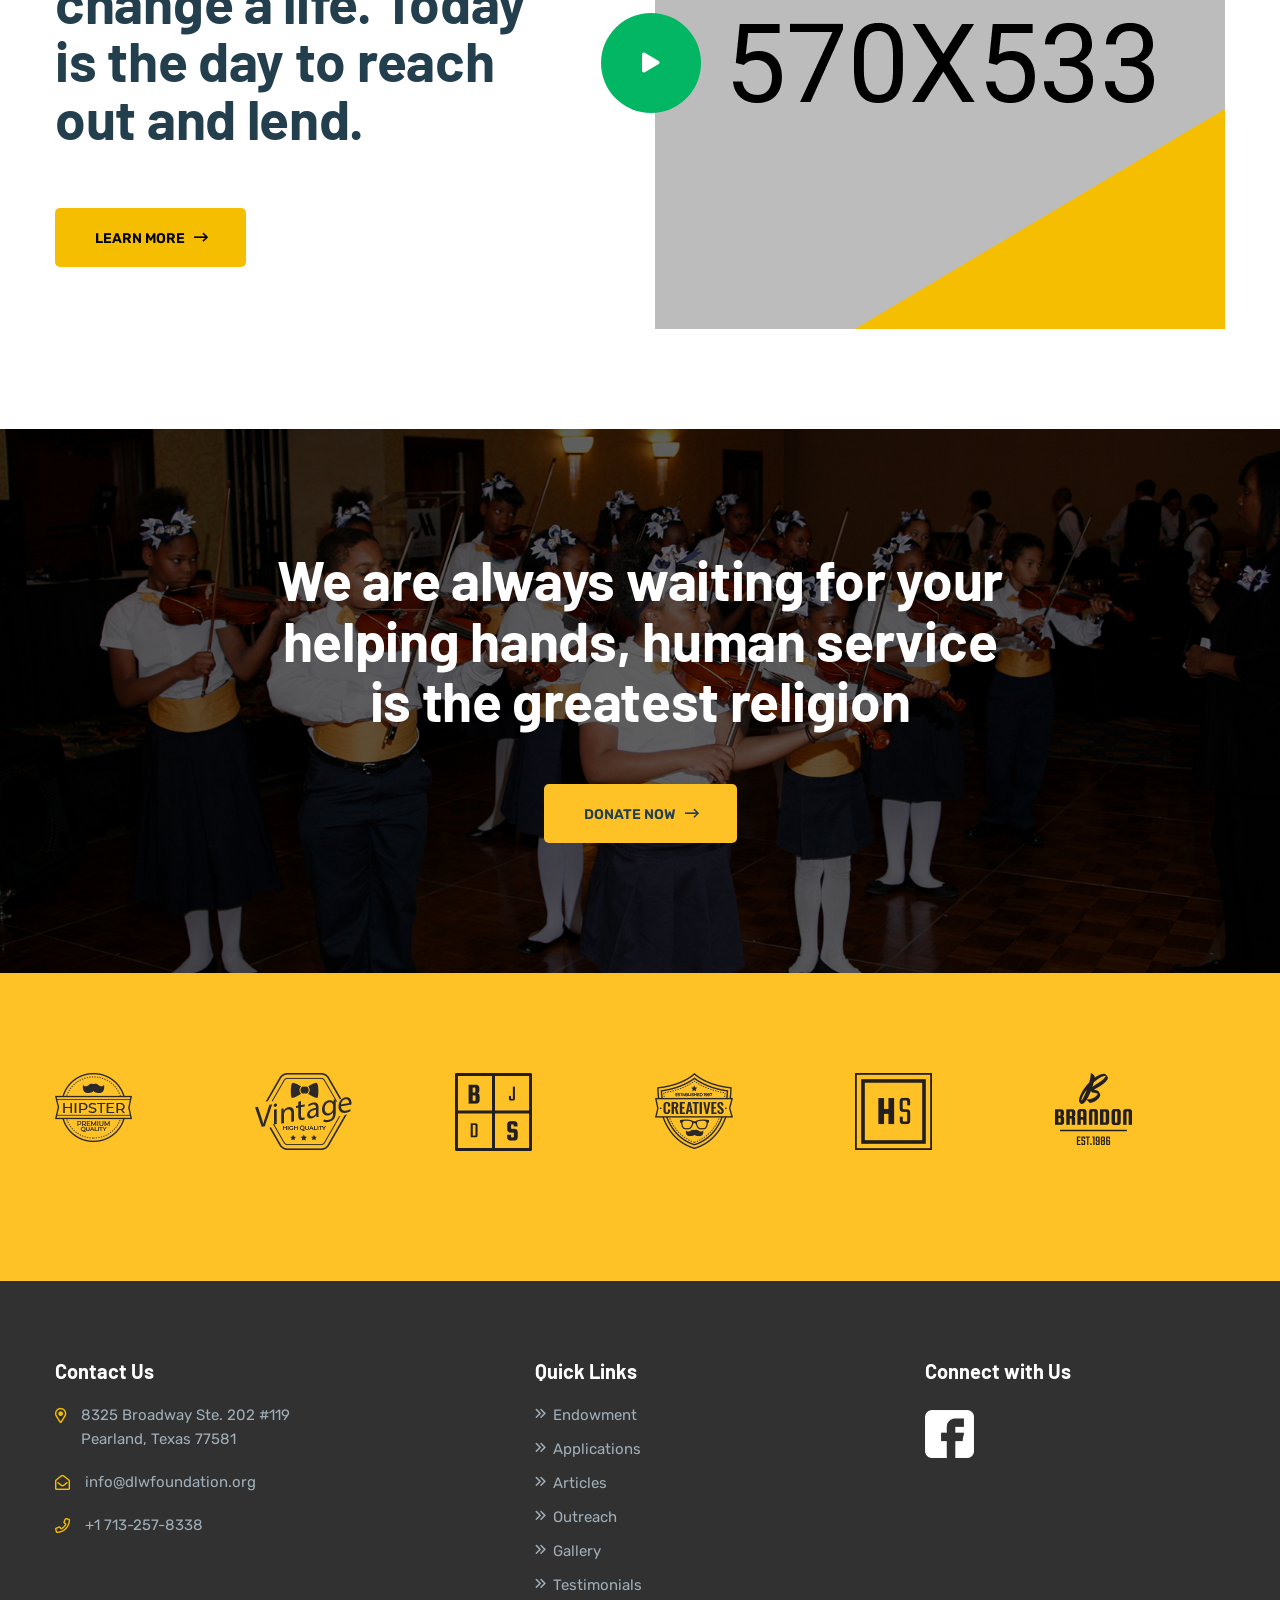
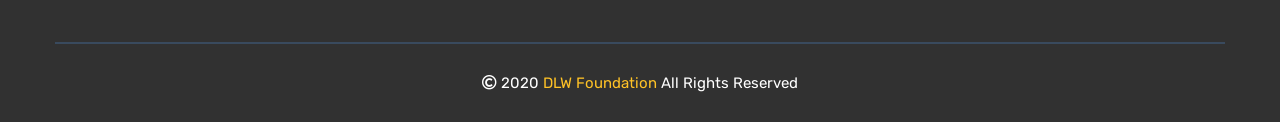
==== commit 51708581: "testimonials" ====
--- a/about-us.html
+++ b/about-us.html
@@ -118,9 +118,9 @@
                                     <span><i class="far fa-heart-circle"></i> about us</span>
 
                                     <h1>WELCOME!</h1>
-                                    <p class="mr-50">In July 2006, the DLW Scholarship & Charitable Foundation was created to provide annual disbursements in the form of financial scholarships to academically eligible students from the greater Houston area attending Grambling State University.  Funding for this philanthropic venture is currently derived from corporate and individual contributors and through the Annual Black and Gold Scholarship Gala, a primary fundraising event for the Foundation. The continued development of corporate contributors is essential in the Foundation realizing its core missions. 
+                                    <p class="mr-50">The DLW Scholarship & Charitable Foundation was created in July 2006, to provide scholarships to academically eligible students preparing to attend Grambling State University and students currently attending the university. Funding for this philanthropic venture is derived from corporate and individual contributors, and through the Annual Black and Gold Scholarship Gala. The Annual Black and Gold Gala is the signature fundraising for the Foundation. 
                                     </p>
-                                     <p class="mr-50">Our purpose is to provide greater opportunity for Houston area students to attend Grambling State University and to provide assistance to other non-profit organizations through community outreach events, such as back to school events, community fairs, and educational outreach programs to promote higher education in underserved, economically disadvantaged communities.  It is our belief that through promoting educational opportunity in these areas, the end result will assist in developing stable communities with greater economic capability and lower crime rates. Our goals include helping to reinforce moral and ethical values and social responsibility, encouraging students to achieve college degrees, become positive members of society, who will in turn, commit to giving back to their community.
+                                     <p class="mr-50">In addition to scholarships, our mission is to also provide greater opportunities for Houston area students to attend Grambling State University by promoting higher education in underserved, economically disadvantaged communities. It is our belief that through promoting educational opportunity in these areas, it will aid in developing stable communities with greater economic capability and lower crime rates. Our goals include, helping to reinforce moral and ethical values and social responsibility, encouraging students to achieve college degrees, and become positive members of society. This organization also is committed to serving the community and encourages partnership with other non-profit organizations with community outreach affairs, such as back to school events, community health fairs, youth empowering and educational outreach programs. 
                                     </p>
 
                                 </div>
